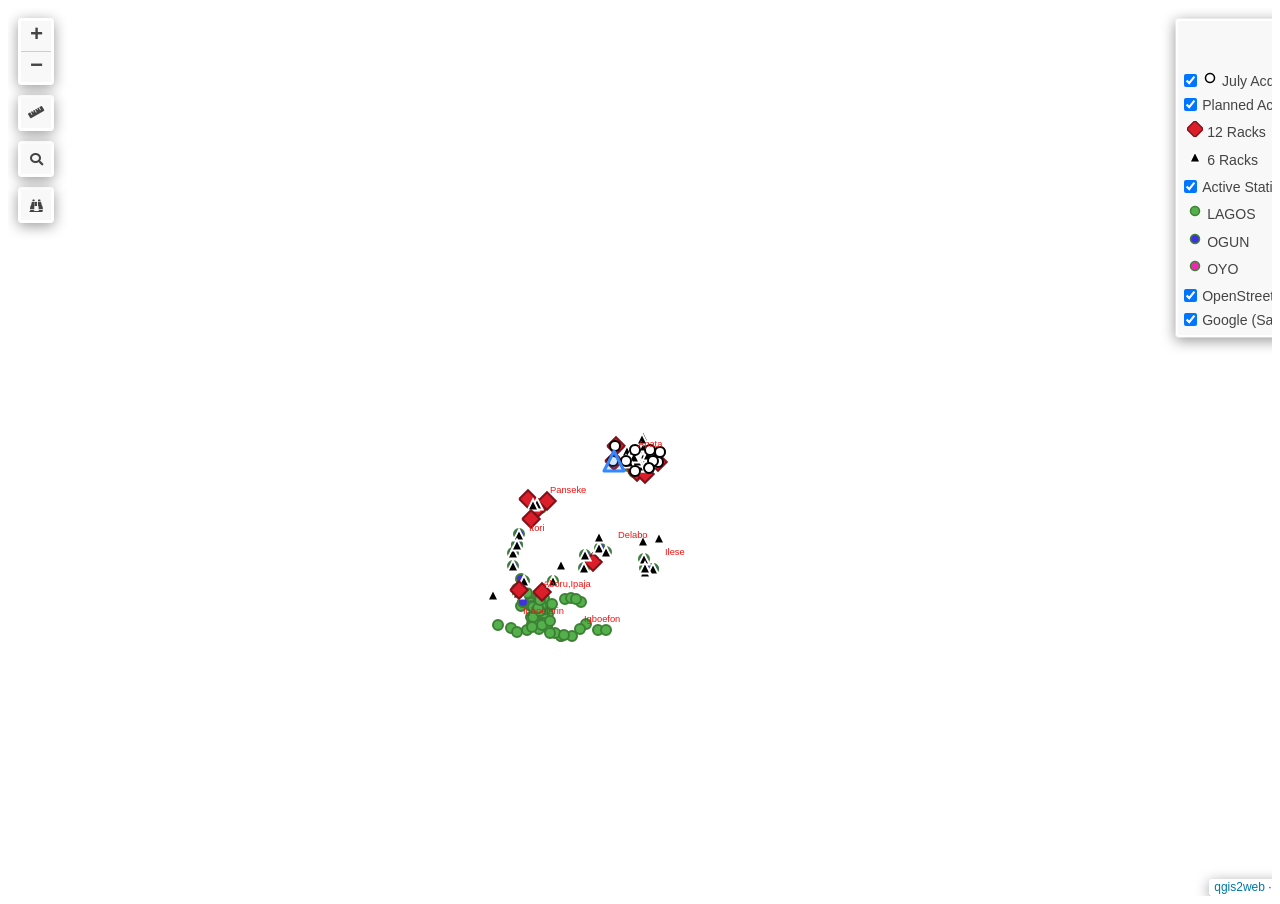
==== index.html @ 308e57a8 "First Update" ====
<!doctype html>
<html lang="en">
    <head>
        <meta charset="utf-8">
        <meta http-equiv="X-UA-Compatible" content="IE=edge">
        <meta name="viewport" content="initial-scale=1,user-scalable=no,maximum-scale=1,width=device-width">
        <meta name="mobile-web-app-capable" content="yes">
        <meta name="apple-mobile-web-app-capable" content="yes">
        <link rel="stylesheet" href="css/leaflet.css">
        <link rel="stylesheet" href="css/L.Control.Layers.Tree.css">
        <link rel="stylesheet" href="css/qgis2web.css">
        <link rel="stylesheet" href="css/fontawesome-all.min.css">
        <link rel="stylesheet" href="css/leaflet-search.css">
        <link rel="stylesheet" href="css/leaflet.photon.css">
        <link rel="stylesheet" href="css/leaflet-measure.css">
        <style>
        #map {
            width: 1338px;
            height: 888px;
        }
        </style>
        <title></title>
    </head>
    <body>
        <div id="map">
        </div>
        <script src="js/qgis2web_expressions.js"></script>
        <script src="js/leaflet.js"></script>
        <script src="js/L.Control.Layers.Tree.min.js"></script>
        <script src="js/leaflet-svg-shape-markers.min.js"></script>
        <script src="js/leaflet.rotatedMarker.js"></script>
        <script src="js/leaflet.pattern.js"></script>
        <script src="js/leaflet-hash.js"></script>
        <script src="js/Autolinker.min.js"></script>
        <script src="js/rbush.min.js"></script>
        <script src="js/labelgun.min.js"></script>
        <script src="js/labels.js"></script>
        <script src="js/leaflet.photon.js"></script>
        <script src="js/leaflet-measure.js"></script>
        <script src="js/leaflet-search.js"></script>
        <script src="data/ActiveStations_2.js"></script>
        <script src="data/PlannedAcquisition_3.js"></script>
        <script src="data/JulyAcquiredSites_4.js"></script>
        <script>
        var highlightLayer;
        function highlightFeature(e) {
            highlightLayer = e.target;

            if (e.target.feature.geometry.type === 'LineString' || e.target.feature.geometry.type === 'MultiLineString') {
              highlightLayer.setStyle({
                color: 'rgba(255, 255, 255, 1.00)',
              });
            } else {
              highlightLayer.setStyle({
                fillColor: 'rgba(255, 255, 255, 1.00)',
                fillOpacity: 1
              });
            }
            highlightLayer.openPopup();
        }
        var map = L.map('map', {
            zoomControl:false, maxZoom:28, minZoom:1
        }).fitBounds([[6.152375522657184,2.1907611316478377],[8.718886915910588,6.060805399578477]]);
        var hash = new L.Hash(map);
        map.attributionControl.setPrefix('<a href="https://github.com/qgis2web/qgis2web" target="_blank">qgis2web</a> &middot; <a href="https://leafletjs.com" title="A JS library for interactive maps">Leaflet</a> &middot; <a href="https://qgis.org">QGIS</a>');
        var autolinker = new Autolinker({truncate: {length: 30, location: 'smart'}});
        // remove popup's row if "visible-with-data"
        function removeEmptyRowsFromPopupContent(content, feature) {
         var tempDiv = document.createElement('div');
         tempDiv.innerHTML = content;
         var rows = tempDiv.querySelectorAll('tr');
         for (var i = 0; i < rows.length; i++) {
             var td = rows[i].querySelector('td.visible-with-data');
             var key = td ? td.id : '';
             if (td && td.classList.contains('visible-with-data') && feature.properties[key] == null) {
                 rows[i].parentNode.removeChild(rows[i]);
             }
         }
         return tempDiv.innerHTML;
        }
        // modify popup if contains media
        function addClassToPopupIfMedia(content, popup) {
            var tempDiv = document.createElement('div');
            tempDiv.innerHTML = content;
            var imgTd = tempDiv.querySelector('td img');
            if (imgTd) {
                var src = imgTd.getAttribute('src');
                if (/\.(jpg|jpeg|png|gif|bmp|webp|avif)$/i.test(src)) {
                    popup._contentNode.classList.add('media');
                    var img = popup._contentNode.querySelector('td img');
                    if (img) {
                        // If already loaded (cache), update immediately
                        if (img.complete && img.naturalHeight > 0) {
                            popup.update();
                        } else {
                            img.addEventListener('load', function() {
                                popup.update();
                            });
                            img.addEventListener('error', function() {
                                popup.update();
                            });
                        }
                    }
                } else if (/\.(mp3|wav|ogg|aac)$/i.test(src)) {
                    var audio = document.createElement('audio');
                    audio.controls = true;
                    audio.src = src;
                    imgTd.parentNode.replaceChild(audio, imgTd);
                    popup._contentNode.classList.add('media');
                    setTimeout(function() {
                        popup.setContent(tempDiv.innerHTML);
                        popup.update();
                    }, 10);
                } else if (/\.(mp4|webm|ogg|mov)$/i.test(src)) {
                    var video = document.createElement('video');
                    video.controls = true;
                    video.src = src;
                    video.style.width = "400px";
                    video.style.height = "300px";
                    video.style.maxHeight = "60vh";
                    video.style.maxWidth = "60vw";
                    imgTd.parentNode.replaceChild(video, imgTd);
                    popup._contentNode.classList.add('media');
                    // Aggiorna il popup quando il video carica i metadati
                    video.addEventListener('loadedmetadata', function() {
                        popup.update();
                    });
                    setTimeout(function() {
                        popup.setContent(tempDiv.innerHTML);
                        popup.update();
                    }, 10);
                } else {
                    popup._contentNode.classList.remove('media');
                }
            } else {
                popup._contentNode.classList.remove('media');
            }
        }
        var zoomControl = L.control.zoom({
            position: 'topleft'
        }).addTo(map);
        var measureControl = new L.Control.Measure({
            position: 'topleft',
            primaryLengthUnit: 'meters',
            secondaryLengthUnit: 'kilometers',
            primaryAreaUnit: 'sqmeters',
            secondaryAreaUnit: 'hectares'
        });
        measureControl.addTo(map);
        document.getElementsByClassName('leaflet-control-measure-toggle')[0].innerHTML = '';
        document.getElementsByClassName('leaflet-control-measure-toggle')[0].className += ' fas fa-ruler';
        var bounds_group = new L.featureGroup([]);
        function setBounds() {
        }
        map.createPane('pane_GoogleSatellite_0');
        map.getPane('pane_GoogleSatellite_0').style.zIndex = 400;
        var layer_GoogleSatellite_0 = L.tileLayer('https://mt0.google.com/vt/lyrs=y&hl=en&x={x}&y={y}&z={z}', {
            pane: 'pane_GoogleSatellite_0',
            opacity: 1.0,
            attribution: '',
            minZoom: 1,
            maxZoom: 28,
            minNativeZoom: 0,
            maxNativeZoom: 18
        });
        layer_GoogleSatellite_0;
        map.addLayer(layer_GoogleSatellite_0);
        map.createPane('pane_OpenStreetMap_1');
        map.getPane('pane_OpenStreetMap_1').style.zIndex = 401;
        var layer_OpenStreetMap_1 = L.tileLayer('https://tile.openstreetmap.org/{z}/{x}/{y}.png', {
            pane: 'pane_OpenStreetMap_1',
            opacity: 1.0,
            attribution: '',
            minZoom: 1,
            maxZoom: 28,
            minNativeZoom: 0,
            maxNativeZoom: 19
        });
        layer_OpenStreetMap_1;
        map.addLayer(layer_OpenStreetMap_1);
        function pop_ActiveStations_2(feature, layer) {
            layer.on({
                mouseout: function(e) {
                    for (var i in e.target._eventParents) {
                        if (typeof e.target._eventParents[i].resetStyle === 'function') {
                            e.target._eventParents[i].resetStyle(e.target);
                        }
                    }
                    if (typeof layer.closePopup == 'function') {
                        layer.closePopup();
                    } else {
                        layer.eachLayer(function(feature){
                            feature.closePopup()
                        });
                    }
                },
                mouseover: highlightFeature,
            });
            var popupContent = '<table>\
                    <tr>\
                        <td colspan="2">' + (feature.properties['fid'] !== null ? autolinker.link(String(feature.properties['fid']).replace(/'/g, '\'').toLocaleString()) : '') + '</td>\
                    </tr>\
                    <tr>\
                        <th scope="row">State</th>\
                        <td class="visible-with-data" id="State">' + (feature.properties['State'] !== null ? autolinker.link(String(feature.properties['State']).replace(/'/g, '\'').toLocaleString()) : '') + '</td>\
                    </tr>\
                    <tr>\
                        <td colspan="2"><strong>Location</strong><br />' + (feature.properties['Location'] !== null ? autolinker.link(String(feature.properties['Location']).replace(/'/g, '\'').toLocaleString()) : '') + '</td>\
                    </tr>\
                    <tr>\
                        <th scope="row">Address</th>\
                        <td>' + (feature.properties['Address'] !== null ? autolinker.link(String(feature.properties['Address']).replace(/'/g, '\'').toLocaleString()) : '') + '</td>\
                    </tr>\
                    <tr>\
                        <td colspan="2">' + (feature.properties['Latitude'] !== null ? autolinker.link(String(feature.properties['Latitude']).replace(/'/g, '\'').toLocaleString()) : '') + '</td>\
                    </tr>\
                    <tr>\
                        <td colspan="2">' + (feature.properties['Longitude'] !== null ? autolinker.link(String(feature.properties['Longitude']).replace(/'/g, '\'').toLocaleString()) : '') + '</td>\
                    </tr>\
                    <tr>\
                        <th scope="row">Status</th>\
                        <td>' + (feature.properties['Status'] !== null ? autolinker.link(String(feature.properties['Status']).replace(/'/g, '\'').toLocaleString()) : '') + '</td>\
                    </tr>\
                    <tr>\
                        <th scope="row">Region</th>\
                        <td>' + (feature.properties['Region'] !== null ? autolinker.link(String(feature.properties['Region']).replace(/'/g, '\'').toLocaleString()) : '') + '</td>\
                    </tr>\
                    <tr>\
                        <td colspan="2">' + (feature.properties['Country'] !== null ? autolinker.link(String(feature.properties['Country']).replace(/'/g, '\'').toLocaleString()) : '') + '</td>\
                    </tr>\
                    <tr>\
                        <th scope="row">IRS</th>\
                        <td>' + (feature.properties['IRS'] !== null ? autolinker.link(String(feature.properties['IRS']).replace(/'/g, '\'').toLocaleString()) : '') + '</td>\
                    </tr>\
                </table>';
            var content = removeEmptyRowsFromPopupContent(popupContent, feature);
			layer.on('popupopen', function(e) {
				addClassToPopupIfMedia(content, e.popup);
			});
			layer.bindPopup(content, { maxHeight: 400 });
        }

        function style_ActiveStations_2_0(feature) {
            switch(String(feature.properties['State'])) {
                case 'LAGOS':
                    return {
                pane: 'pane_ActiveStations_2',
                radius: 4.8,
                opacity: 1,
                color: 'rgba(61,128,53,1.0)',
                dashArray: '',
                lineCap: 'butt',
                lineJoin: 'miter',
                weight: 2.0,
                fill: true,
                fillOpacity: 1,
                fillColor: 'rgba(84,176,74,1.0)',
                interactive: true,
            }
                    break;
                case 'OGUN':
                    return {
                pane: 'pane_ActiveStations_2',
                radius: 4.8,
                opacity: 1,
                color: 'rgba(61,128,53,1.0)',
                dashArray: '',
                lineCap: 'butt',
                lineJoin: 'miter',
                weight: 2.0,
                fill: true,
                fillOpacity: 1,
                fillColor: 'rgba(64,49,222,1.0)',
                interactive: true,
            }
                    break;
                case 'OYO':
                    return {
                pane: 'pane_ActiveStations_2',
                radius: 4.8,
                opacity: 1,
                color: 'rgba(61,128,53,1.0)',
                dashArray: '',
                lineCap: 'butt',
                lineJoin: 'miter',
                weight: 2.0,
                fill: true,
                fillOpacity: 1,
                fillColor: 'rgba(236,42,177,1.0)',
                interactive: true,
            }
                    break;
            }
        }
        map.createPane('pane_ActiveStations_2');
        map.getPane('pane_ActiveStations_2').style.zIndex = 402;
        map.getPane('pane_ActiveStations_2').style['mix-blend-mode'] = 'normal';
        var layer_ActiveStations_2 = new L.geoJson(json_ActiveStations_2, {
            attribution: '',
            interactive: true,
            dataVar: 'json_ActiveStations_2',
            layerName: 'layer_ActiveStations_2',
            pane: 'pane_ActiveStations_2',
            onEachFeature: pop_ActiveStations_2,
            pointToLayer: function (feature, latlng) {
                var context = {
                    feature: feature,
                    variables: {}
                };
                return L.circleMarker(latlng, style_ActiveStations_2_0(feature));
            },
        });
        bounds_group.addLayer(layer_ActiveStations_2);
        map.addLayer(layer_ActiveStations_2);
        function pop_PlannedAcquisition_3(feature, layer) {
            layer.on({
                mouseout: function(e) {
                    for (var i in e.target._eventParents) {
                        if (typeof e.target._eventParents[i].resetStyle === 'function') {
                            e.target._eventParents[i].resetStyle(e.target);
                        }
                    }
                    if (typeof layer.closePopup == 'function') {
                        layer.closePopup();
                    } else {
                        layer.eachLayer(function(feature){
                            feature.closePopup()
                        });
                    }
                },
                mouseover: highlightFeature,
            });
            var popupContent = '<table>\
                    <tr>\
                        <td colspan="2">' + (feature.properties['id'] !== null ? autolinker.link(String(feature.properties['id']).replace(/'/g, '\'').toLocaleString()) : '') + '</td>\
                    </tr>\
                    <tr>\
                        <th scope="row">SS Size</th>\
                        <td>' + (feature.properties['SS Size'] !== null ? autolinker.link(String(feature.properties['SS Size']).replace(/'/g, '\'').toLocaleString()) : '') + '</td>\
                    </tr>\
                    <tr>\
                        <td colspan="2">' + (feature.properties['Lat'] !== null ? autolinker.link(String(feature.properties['Lat']).replace(/'/g, '\'').toLocaleString()) : '') + '</td>\
                    </tr>\
                    <tr>\
                        <td colspan="2">' + (feature.properties['Long'] !== null ? autolinker.link(String(feature.properties['Long']).replace(/'/g, '\'').toLocaleString()) : '') + '</td>\
                    </tr>\
                </table>';
            var content = removeEmptyRowsFromPopupContent(popupContent, feature);
			layer.on('popupopen', function(e) {
				addClassToPopupIfMedia(content, e.popup);
			});
			layer.bindPopup(content, { maxHeight: 400 });
        }

        function style_PlannedAcquisition_3_0(feature) {
            switch(String(feature.properties['SS Size'])) {
                case '12 Racks':
                    return {
                pane: 'pane_PlannedAcquisition_3',
                shape: 'diamond',
                radius: 8.8,
                opacity: 1,
                color: 'rgba(128,17,25,1.0)',
                dashArray: '',
                lineCap: 'butt',
                lineJoin: 'miter',
                weight: 2.0,
                fill: true,
                fillOpacity: 1,
                fillColor: 'rgba(219,30,42,1.0)',
                interactive: true,
            }
                    break;
                case '6 Racks':
                    return {
                pane: 'pane_PlannedAcquisition_3',
                shape: 'triangle',
                radius: 5.6,
                opacity: 1,
                color: 'rgba(255,255,255,1.0)',
                dashArray: '',
                lineCap: 'butt',
                lineJoin: 'miter',
                weight: 2.0,
                fill: true,
                fillOpacity: 1,
                fillColor: 'rgba(0,0,0,1.0)',
                interactive: true,
            }
                    break;
            }
        }
        map.createPane('pane_PlannedAcquisition_3');
        map.getPane('pane_PlannedAcquisition_3').style.zIndex = 403;
        map.getPane('pane_PlannedAcquisition_3').style['mix-blend-mode'] = 'normal';
        var layer_PlannedAcquisition_3 = new L.geoJson(json_PlannedAcquisition_3, {
            attribution: '',
            interactive: true,
            dataVar: 'json_PlannedAcquisition_3',
            layerName: 'layer_PlannedAcquisition_3',
            pane: 'pane_PlannedAcquisition_3',
            onEachFeature: pop_PlannedAcquisition_3,
            pointToLayer: function (feature, latlng) {
                var context = {
                    feature: feature,
                    variables: {}
                };
                return L.shapeMarker(latlng, style_PlannedAcquisition_3_0(feature));
            },
        });
        bounds_group.addLayer(layer_PlannedAcquisition_3);
        map.addLayer(layer_PlannedAcquisition_3);
        function pop_JulyAcquiredSites_4(feature, layer) {
            layer.on({
                mouseout: function(e) {
                    for (var i in e.target._eventParents) {
                        if (typeof e.target._eventParents[i].resetStyle === 'function') {
                            e.target._eventParents[i].resetStyle(e.target);
                        }
                    }
                    if (typeof layer.closePopup == 'function') {
                        layer.closePopup();
                    } else {
                        layer.eachLayer(function(feature){
                            feature.closePopup()
                        });
                    }
                },
                mouseover: highlightFeature,
            });
            var popupContent = '<table>\
                    <tr>\
                        <td colspan="2">' + (feature.properties['Station ID'] !== null ? autolinker.link(String(feature.properties['Station ID']).replace(/'/g, '\'').toLocaleString()) : '') + '</td>\
                    </tr>\
                    <tr>\
                        <td colspan="2"><strong>Station Name</strong><br />' + (feature.properties['Station Name'] !== null ? autolinker.link(String(feature.properties['Station Name']).replace(/'/g, '\'').toLocaleString()) : '') + '</td>\
                    </tr>\
                    <tr>\
                        <th scope="row">Location</th>\
                        <td>' + (feature.properties['Location'] !== null ? autolinker.link(String(feature.properties['Location']).replace(/'/g, '\'').toLocaleString()) : '') + '</td>\
                    </tr>\
                    <tr>\
                        <th scope="row">Adress</th>\
                        <td>' + (feature.properties['Adress'] !== null ? autolinker.link(String(feature.properties['Adress']).replace(/'/g, '\'').toLocaleString()) : '') + '</td>\
                    </tr>\
                    <tr>\
                        <th scope="row">Status</th>\
                        <td>' + (feature.properties['Status'] !== null ? autolinker.link(String(feature.properties['Status']).replace(/'/g, '\'').toLocaleString()) : '') + '</td>\
                    </tr>\
                    <tr>\
                        <td colspan="2">' + (feature.properties['Latitude'] !== null ? autolinker.link(String(feature.properties['Latitude']).replace(/'/g, '\'').toLocaleString()) : '') + '</td>\
                    </tr>\
                    <tr>\
                        <td colspan="2">' + (feature.properties['Longitude'] !== null ? autolinker.link(String(feature.properties['Longitude']).replace(/'/g, '\'').toLocaleString()) : '') + '</td>\
                    </tr>\
                    <tr>\
                        <th scope="row">IR Space</th>\
                        <td>' + (feature.properties['IR Space'] !== null ? autolinker.link(String(feature.properties['IR Space']).replace(/'/g, '\'').toLocaleString()) : '') + '</td>\
                    </tr>\
                </table>';
            var content = removeEmptyRowsFromPopupContent(popupContent, feature);
			layer.on('popupopen', function(e) {
				addClassToPopupIfMedia(content, e.popup);
			});
			layer.bindPopup(content, { maxHeight: 400 });
        }

        function style_JulyAcquiredSites_4_0() {
            return {
                pane: 'pane_JulyAcquiredSites_4',
                radius: 4.8,
                opacity: 1,
                color: 'rgba(0,0,0,1.0)',
                dashArray: '',
                lineCap: 'butt',
                lineJoin: 'miter',
                weight: 2.0,
                fill: true,
                fillOpacity: 1,
                fillColor: 'rgba(255,255,255,1.0)',
                interactive: true,
            }
        }
        map.createPane('pane_JulyAcquiredSites_4');
        map.getPane('pane_JulyAcquiredSites_4').style.zIndex = 404;
        map.getPane('pane_JulyAcquiredSites_4').style['mix-blend-mode'] = 'normal';
        var layer_JulyAcquiredSites_4 = new L.geoJson(json_JulyAcquiredSites_4, {
            attribution: '',
            interactive: true,
            dataVar: 'json_JulyAcquiredSites_4',
            layerName: 'layer_JulyAcquiredSites_4',
            pane: 'pane_JulyAcquiredSites_4',
            onEachFeature: pop_JulyAcquiredSites_4,
            pointToLayer: function (feature, latlng) {
                var context = {
                    feature: feature,
                    variables: {}
                };
                return L.circleMarker(latlng, style_JulyAcquiredSites_4_0(feature));
            },
        });
        bounds_group.addLayer(layer_JulyAcquiredSites_4);
        map.addLayer(layer_JulyAcquiredSites_4);
        const url = {"Nominatim OSM": "https://nominatim.openstreetmap.org/search?format=geojson&addressdetails=1&",
        "France BAN": "https://api-adresse.data.gouv.fr/search/?"}
        var photonControl = L.control.photon({
            url: url["Nominatim OSM"],
            feedbackLabel: '',
            position: 'topleft',
            includePosition: true,
            initial: true,
            // resultsHandler: myHandler,
        }).addTo(map);
        photonControl._container.childNodes[0].style.borderRadius="10px"
        // Create a variable to store the geoJSON data
        var x = null;
        // Create a variable to store the marker
        var marker = null;
        // Add an event listener to the Photon control to create a marker from the returned geoJSON data
        var z = null;
        photonControl.on('selected', function(e) {
            console.log(photonControl.search.resultsContainer);
            if (x != null) {
                map.removeLayer(obj3.marker);
                map.removeLayer(x);
            }
            obj2.gcd = e.choice;
            x = L.geoJSON(obj2.gcd).addTo(map);
            var label = typeof obj2.gcd.properties.label === 'undefined' ? obj2.gcd.properties.display_name : obj2.gcd.properties.label;
            obj3.marker = L.marker(x.getLayers()[0].getLatLng()).bindPopup(label).addTo(map);
            map.setView(x.getLayers()[0].getLatLng(), 17);
            z = typeof e.choice.properties.label === 'undefined'? e.choice.properties.display_name : e.choice.properties.label;
            console.log(e);
            e.target.input.value = z;
        });
        var search = document.getElementsByClassName("leaflet-photon leaflet-control")[0];
        search.classList.add("leaflet-control-search")
        search.style.display = "flex";
        search.style.backgroundColor="rgba(255,255,255,0.5)" 

        // Create the new button element
        var button = document.createElement("div");
        button.id = "gcd-button-control";
        button.className = "gcd-gl-btn fa fa-search search-button";

        // Insert the button at the beginning of the search control
        search.insertBefore(button, search.firstChild);
        last = search.lastChild;
        last.style.display = "none";
        button.addEventListener("click", function (e) {
            if (last.style.display === "none") {
                last.style.display = "block";
            } else {
                last.style.display = "none";
            }
        });
        var overlaysTree = [
            {label: '<img src="legend/JulyAcquiredSites_4.png" /> July Acquired Sites', layer: layer_JulyAcquiredSites_4},
            {label: 'Planned Acquisition<br /><table><tr><td style="text-align: center;"><img src="legend/PlannedAcquisition_3_12Racks0.png" /></td><td>12 Racks</td></tr><tr><td style="text-align: center;"><img src="legend/PlannedAcquisition_3_6Racks1.png" /></td><td>6 Racks</td></tr></table>', layer: layer_PlannedAcquisition_3},
            {label: 'Active Stations<br /><table><tr><td style="text-align: center;"><img src="legend/ActiveStations_2_LAGOS0.png" /></td><td>LAGOS</td></tr><tr><td style="text-align: center;"><img src="legend/ActiveStations_2_OGUN1.png" /></td><td>OGUN</td></tr><tr><td style="text-align: center;"><img src="legend/ActiveStations_2_OYO2.png" /></td><td>OYO</td></tr></table>', layer: layer_ActiveStations_2},
            {label: "OpenStreetMap", layer: layer_OpenStreetMap_1},
            {label: "Google (Satellite)", layer: layer_GoogleSatellite_0},]
        var lay = L.control.layers.tree(null, overlaysTree,{
            //namedToggle: true,
            //selectorBack: false,
            //closedSymbol: '&#8862; &#x1f5c0;',
            //openedSymbol: '&#8863; &#x1f5c1;',
            //collapseAll: 'Collapse all',
            //expandAll: 'Expand all',
            collapsed: false, 
        });
        lay.addTo(map);
		document.addEventListener("DOMContentLoaded", function() {
            // set new Layers List height which considers toggle icon
            function newLayersListHeight() {
                var layerScrollbarElement = document.querySelector('.leaflet-control-layers-scrollbar');
                if (layerScrollbarElement) {
                    var layersListElement = document.querySelector('.leaflet-control-layers-list');
                    var originalHeight = layersListElement.style.height 
                        || window.getComputedStyle(layersListElement).height;
                    var newHeight = parseFloat(originalHeight) - 50;
                    layersListElement.style.height = newHeight + 'px';
                }
            }
            var isLayersListExpanded = true;
            var controlLayersElement = document.querySelector('.leaflet-control-layers');
            var toggleLayerControl = document.querySelector('.leaflet-control-layers-toggle');
            // toggle Collapsed/Expanded and apply new Layers List height
            toggleLayerControl.addEventListener('click', function() {
                if (isLayersListExpanded) {
                    controlLayersElement.classList.remove('leaflet-control-layers-expanded');
                } else {
                    controlLayersElement.classList.add('leaflet-control-layers-expanded');
                }
                isLayersListExpanded = !isLayersListExpanded;
                newLayersListHeight()
            });	
			// apply new Layers List height if toggle layerstree
			if (controlLayersElement) {
				controlLayersElement.addEventListener('click', function(event) {
					var toggleLayerHeaderPointer = event.target.closest('.leaflet-layerstree-header-pointer span');
					if (toggleLayerHeaderPointer) {
						newLayersListHeight();
					}
				});
			}
            // Collapsed/Expanded at Start to apply new height
            setTimeout(function() {
                toggleLayerControl.click();
            }, 10);
            setTimeout(function() {
                toggleLayerControl.click();
            }, 10);
            // Collapsed touch/small screen
            var isSmallScreen = window.innerWidth < 650;
            if (isSmallScreen) {
                setTimeout(function() {
                    controlLayersElement.classList.remove('leaflet-control-layers-expanded');
                    isLayersListExpanded = !isLayersListExpanded;
                }, 500);
            }  
        });       
        setBounds();
        var i = 0;
        layer_ActiveStations_2.eachLayer(function(layer) {
            var context = {
                feature: layer.feature,
                variables: {}
            };
            layer.bindTooltip((layer.feature.properties['Location'] !== null?String('<div style="color: #f41212; font-size: 7pt; font-family: \'Open Sans\', sans-serif;">' + layer.feature.properties['Location']) + '</div>':''), {permanent: true, offset: [-0, -16], className: 'css_ActiveStations_2'});
            labels.push(layer);
            totalMarkers += 1;
              layer.added = true;
              addLabel(layer, i);
              i++;
        });
        var i = 0;
        layer_JulyAcquiredSites_4.eachLayer(function(layer) {
            var context = {
                feature: layer.feature,
                variables: {}
            };
            layer.bindTooltip((layer.feature.properties['Location'] !== null?String('<div style="color: #0d6ff1; font-size: 10pt; font-family: \'Open Sans\', sans-serif;">' + layer.feature.properties['Location']) + '</div>':''), {permanent: true, offset: [-0, -16], className: 'css_JulyAcquiredSites_4'});
            labels.push(layer);
            totalMarkers += 1;
              layer.added = true;
              addLabel(layer, i);
              i++;
        });
        map.addControl(new L.Control.Search({
            layer: layer_ActiveStations_2,
            initial: false,
            hideMarkerOnCollapse: true,
            propertyName: 'Location'}));
        if (typeof url === 'undefined') {
            document.getElementsByClassName('search-button')[0].className += ' fa fa-binoculars';
        } else {
            document.getElementsByClassName('search-button')[1].className += ' fa fa-binoculars';
        }
        resetLabels([layer_ActiveStations_2,layer_JulyAcquiredSites_4]);
        map.on("zoomend", function(){
            resetLabels([layer_ActiveStations_2,layer_JulyAcquiredSites_4]);
        });
        map.on("layeradd", function(){
            resetLabels([layer_ActiveStations_2,layer_JulyAcquiredSites_4]);
        });
        map.on("layerremove", function(){
            resetLabels([layer_ActiveStations_2,layer_JulyAcquiredSites_4]);
        });
        </script>
    </body>
</html>
---- css/L.Control.Layers.Tree.css ----
.leaflet-control-layers-toggle.leaflet-layerstree-named-toggle {
    margin: 2px 5px;
    width: auto;
    height: auto;
    background-image: none;
}

.leaflet-control-layers-list{
	font: 13px / 1.7 "Helvetica Neue", Arial, Helvetica, sans-serif;
}

.leaflet-layerstree-node {
}

.leaflet-layerstree-header input{
    margin-left: 0px;
}


.leaflet-layerstree-header {
}

.leaflet-layerstree-header-pointer {
    cursor: pointer;
}

.leaflet-layerstree-header label {
    display: inline-block;
    cursor: pointer;
}

.leaflet-layerstree-header-label {
}

.leaflet-layerstree-header-name {
	padding-left: 2px;
}

.leaflet-layerstree-header-space {
}

.leaflet-layerstree-children {
    padding-left: 20px;
}

.leaflet-layerstree-children-nopad {
    padding-left: 0px;
}

.leaflet-layerstree-closed {
}

.leaflet-layerstree-opened {
}

.leaflet-layerstree-hide {
    display: none;
}

.leaflet-layerstree-nevershow {
    display: none;
}

.leaflet-layerstree-expand-collapse {
    cursor: pointer;
}
---- css/qgis2web.css ----
#map {
            background-color: #ffffff
        }
        html, body, #map {
			overflow: hidden;
        }
        .col9{
			height: 100%!important;
		}
		.col3{
			height: 100%;
			overflow: auto;
		}
        .info {
            padding: 6px 8px;
            font: 14px/16px Arial, Helvetica, sans-serif;
            background-color:#f8f8f8 !important;
            color: #444444 !important;
            box-shadow: 0 0 15px rgba(0,0,0,0.2);
            border-radius: 5px;
        }
        .info h2 {
            margin: 0 0 5px;
        }
        .leaflet-container {
            background: #fff;
            padding-right: 10px;
        }
        .leaflet-popup-scrolled {
            border-bottom: unset!important;
            border-top: unset!important;
        }
        .leaflet-popup-content{
            max-height: 70vh;
            max-width: 70vw;
        }
        .leaflet-popup-content.media{
            width: auto!important;
            height: auto!important;
            overflow: auto;
        }
        .leaflet-popup-content th {
            text-align: left;
            vertical-align: top;
            min-width: 75px;
        }
        .leaflet-popup-content td {
            min-width: 75px;
        }
        .leaflet-popup-content td img {
            max-height: 60vh;
            max-width: 60vw;
        }

        .leaflet-tooltip {
            background: none;
            box-shadow: none;
            border: none;
        }
        .leaflet-tooltip-left:before, .leaflet-tooltip-right:before {
            border: 0px;
        }
        .fa, .leaflet-container, a {
            color: #444444 !important;
        }
        .leaflet-control-zoom-in, .leaflet-control-zoom-out,
        .leaflet-control-locate a,
        .leaflet-touch .leaflet-control-geocoder-icon,
        .leaflet-control-search .search-button,
         .leaflet-control-measure {
            background-color: #f8f8f8 !important;
            border-radius: 0px !important;
            color: #444444 !important;
        }
        .abstract {
            font: bold 18px 'Lucida Console', Monaco, monospace;
            text-indent: 1px;
            background-color: #f8f8f8 !important;
            width: 30px !important;
            color: #444444 !important;
            height: 30px !important;
            text-align: center !important;
            line-height: 30px !important;
        }
        .abstractUncollapsed {
            padding: 6px 8px;
            font: 12px/1.5 "Helvetica Neue", Arial, Helvetica, sans-serif;
            background-color:#f8f8f8 !important;
            color: #444444 !important;
            box-shadow: 0 0 15px rgba(0,0,0,0.2);
            border-radius: 5px;
            max-width: 40%;
        }
        .leaflet-control {
            box-shadow: 0 3px 14px rgba(0, 0, 0, 0.4)!important;
            border-radius: 4px;
        }
        .leaflet-touch .leaflet-control-layers,
        .leaflet-touch .leaflet-bar,
        .leaflet-control-search,
        .leaflet-control-measure {
            border: 3px solid rgba(255,255,255,.4) !important;
        }
        .leaflet-control-attribution a {
            color: #0078A8 !important;
        }
        .leaflet-control-scale-line {
            border: 2px solid #f8f8f8 !important;
            border-top: none !important;
            color: black !important;
        }
        .leaflet-control-search .search-button {
            width: 30px !important;
            height: 30px !important;
            font-size: 13px !important;
            text-align: center !important;
            cursor: pointer;
        }
        .search-button.fa.fa-binoculars{
            display: flex;
            justify-content: center;
            align-items: center;
        }
        .leaflet-control-measure .leaflet-control {
            width: 30px !important;
            height: 30px !important;
        }
        .leaflet-container .leaflet-control-search{
            background: none !important;
        }
        .leaflet-control-search .search-input {
            margin: 0px 0px 0px 0px !important;
            height: 30px !important;
        }
        .leaflet-control-measure {
            background: none!important;
            border-radius: 4px !important;
        }
        .leaflet-control-measure .leaflet-control-measure-interaction {
            background-color: #f8f8f8 !important;
        }
        .leaflet-touch .leaflet-control-measure
        .leaflet-control-measure-toggle,
        .leaflet-touch .leaflet-control-measure
        .leaflet-control-measure-toggle:hover {
            width: 30px !important;
            height: 30px !important;
            border-radius: 0px !important;
            background-color: #f8f8f8 !important;
            color: #444444 !important;
            font-size: 13px;
            line-height: 30px;
            text-align: center;
            text-indent: 0%;
        }
        .leaflet-control-layers {
			padding: 2px;
			display: flex;
			flex-direction: column;
			align-items: flex-end;
            background-color: #f8f8f8 !important;
            color: #444444 !important;

		}
        .leaflet-control-layers-expanded {
			padding-left: 6px;
		}	
        .leaflet-control-layers-expanded .leaflet-control-layers-toggle {
            display: block;
            background-image: none;
			text-decoration: none;
            margin-bottom: 3px;
        }
        .leaflet-control-layers-expanded .leaflet-control-layers-toggle::after {
            content: '»';
            font-size: x-large;
            color: #444444 !important;
            display: flex;
            align-items: center;
            justify-content: center;
            width: 100%;
            height: 100%;
            text-align: center;
        }
        .leaflet-overlay-pane {
            z-index: 550;
        }
        .leaflet-popup-pane {
            z-index: 700;
        }
        #gcd-button-control {
            display: flex;
            justify-content: center;
            align-items: center;
        }
        .leaflet-marker-icon{
            white-space: nowrap;
        }
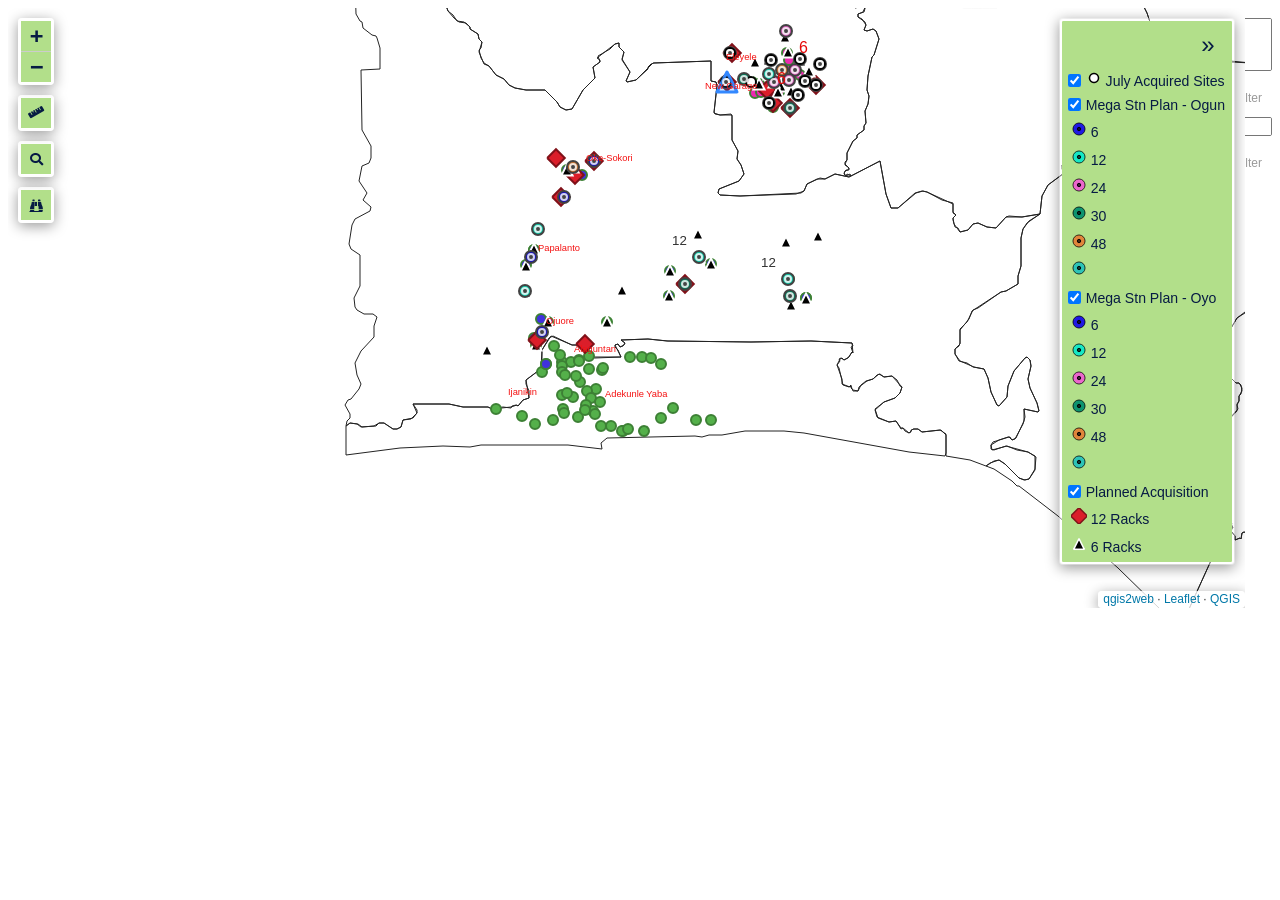
==== commit 8b45d4a9: "Add files via upload Updated to show Mega stations plan" ====
--- a/index.html
+++ b/index.html
@@ -11,12 +11,14 @@
         <link rel="stylesheet" href="css/qgis2web.css">
         <link rel="stylesheet" href="css/fontawesome-all.min.css">
         <link rel="stylesheet" href="css/leaflet-search.css">
+        <link rel="stylesheet" href="css/filter.css">
+<link rel="stylesheet" href="css/nouislider.min.css">
         <link rel="stylesheet" href="css/leaflet.photon.css">
         <link rel="stylesheet" href="css/leaflet-measure.css">
         <style>
         #map {
-            width: 1338px;
-            height: 888px;
+            width: 1227px;
+            height: 600px;
         }
         </style>
         <title></title>
@@ -27,6 +29,7 @@
         <script src="js/qgis2web_expressions.js"></script>
         <script src="js/leaflet.js"></script>
         <script src="js/L.Control.Layers.Tree.min.js"></script>
+        <script src="js/multi-style-layer.js"></script>
         <script src="js/leaflet-svg-shape-markers.min.js"></script>
         <script src="js/leaflet.rotatedMarker.js"></script>
         <script src="js/leaflet.pattern.js"></script>
@@ -38,9 +41,15 @@
         <script src="js/leaflet.photon.js"></script>
         <script src="js/leaflet-measure.js"></script>
         <script src="js/leaflet-search.js"></script>
-        <script src="data/ActiveStations_2.js"></script>
-        <script src="data/PlannedAcquisition_3.js"></script>
-        <script src="data/JulyAcquiredSites_4.js"></script>
+        <script src="js/tailDT.js"></script>
+<script src="js/nouislider.min.js"></script>
+<script src="js/wNumb.js"></script>
+        <script src="data/nigeriastates_2.js"></script>
+        <script src="data/ActiveStations_3.js"></script>
+        <script src="data/PlannedAcquisition_4.js"></script>
+        <script src="data/MegaStnPlanOyo_5.js"></script>
+        <script src="data/MegaStnPlanOgun_6.js"></script>
+        <script src="data/JulyAcquiredSites_7.js"></script>
         <script>
         var highlightLayer;
         function highlightFeature(e) {
@@ -60,7 +69,7 @@
         }
         var map = L.map('map', {
             zoomControl:false, maxZoom:28, minZoom:1
-        }).fitBounds([[6.152375522657184,2.1907611316478377],[8.718886915910588,6.060805399578477]]);
+        }).fitBounds([[6.267787409754526,2.435110834088646],[7.281132496708089,4.510943161042016]]);
         var hash = new L.Hash(map);
         map.attributionControl.setPrefix('<a href="https://github.com/qgis2web/qgis2web" target="_blank">qgis2web</a> &middot; <a href="https://leafletjs.com" title="A JS library for interactive maps">Leaflet</a> &middot; <a href="https://qgis.org">QGIS</a>');
         var autolinker = new Autolinker({truncate: {length: 30, location: 'smart'}});
@@ -178,7 +187,7 @@
         });
         layer_OpenStreetMap_1;
         map.addLayer(layer_OpenStreetMap_1);
-        function pop_ActiveStations_2(feature, layer) {
+        function pop_nigeriastates_2(feature, layer) {
             layer.on({
                 mouseout: function(e) {
                     for (var i in e.target._eventParents) {
@@ -198,8 +207,62 @@
             });
             var popupContent = '<table>\
                     <tr>\
-                        <td colspan="2">' + (feature.properties['fid'] !== null ? autolinker.link(String(feature.properties['fid']).replace(/'/g, '\'').toLocaleString()) : '') + '</td>\
+                        <td colspan="2">' + (feature.properties['adm1_name'] !== null ? autolinker.link(String(feature.properties['adm1_name']).replace(/'/g, '\'').toLocaleString()) : '') + '</td>\
                     </tr>\
+                </table>';
+            var content = removeEmptyRowsFromPopupContent(popupContent, feature);
+			layer.on('popupopen', function(e) {
+				addClassToPopupIfMedia(content, e.popup);
+			});
+			layer.bindPopup(content, { maxHeight: 400 });
+        }
+
+        function style_nigeriastates_2_0() {
+            return {
+                pane: 'pane_nigeriastates_2',
+                opacity: 1,
+                color: 'rgba(35,35,35,1.0)',
+                dashArray: '',
+                lineCap: 'butt',
+                lineJoin: 'miter',
+                weight: 1.0, 
+                fillOpacity: 0,
+                interactive: true,
+            }
+        }
+        map.createPane('pane_nigeriastates_2');
+        map.getPane('pane_nigeriastates_2').style.zIndex = 402;
+        map.getPane('pane_nigeriastates_2').style['mix-blend-mode'] = 'normal';
+        var layer_nigeriastates_2 = new L.geoJson(json_nigeriastates_2, {
+            attribution: '',
+            interactive: true,
+            dataVar: 'json_nigeriastates_2',
+            layerName: 'layer_nigeriastates_2',
+            pane: 'pane_nigeriastates_2',
+            onEachFeature: pop_nigeriastates_2,
+            style: style_nigeriastates_2_0,
+        });
+        bounds_group.addLayer(layer_nigeriastates_2);
+        map.addLayer(layer_nigeriastates_2);
+        function pop_ActiveStations_3(feature, layer) {
+            layer.on({
+                mouseout: function(e) {
+                    for (var i in e.target._eventParents) {
+                        if (typeof e.target._eventParents[i].resetStyle === 'function') {
+                            e.target._eventParents[i].resetStyle(e.target);
+                        }
+                    }
+                    if (typeof layer.closePopup == 'function') {
+                        layer.closePopup();
+                    } else {
+                        layer.eachLayer(function(feature){
+                            feature.closePopup()
+                        });
+                    }
+                },
+                mouseover: highlightFeature,
+            });
+            var popupContent = '<table>\
                     <tr>\
                         <th scope="row">State</th>\
                         <td class="visible-with-data" id="State">' + (feature.properties['State'] !== null ? autolinker.link(String(feature.properties['State']).replace(/'/g, '\'').toLocaleString()) : '') + '</td>\
@@ -212,21 +275,12 @@
                         <td>' + (feature.properties['Address'] !== null ? autolinker.link(String(feature.properties['Address']).replace(/'/g, '\'').toLocaleString()) : '') + '</td>\
                     </tr>\
                     <tr>\
-                        <td colspan="2">' + (feature.properties['Latitude'] !== null ? autolinker.link(String(feature.properties['Latitude']).replace(/'/g, '\'').toLocaleString()) : '') + '</td>\
-                    </tr>\
-                    <tr>\
-                        <td colspan="2">' + (feature.properties['Longitude'] !== null ? autolinker.link(String(feature.properties['Longitude']).replace(/'/g, '\'').toLocaleString()) : '') + '</td>\
-                    </tr>\
-                    <tr>\
                         <th scope="row">Status</th>\
                         <td>' + (feature.properties['Status'] !== null ? autolinker.link(String(feature.properties['Status']).replace(/'/g, '\'').toLocaleString()) : '') + '</td>\
                     </tr>\
                     <tr>\
                         <th scope="row">Region</th>\
                         <td>' + (feature.properties['Region'] !== null ? autolinker.link(String(feature.properties['Region']).replace(/'/g, '\'').toLocaleString()) : '') + '</td>\
-                    </tr>\
-                    <tr>\
-                        <td colspan="2">' + (feature.properties['Country'] !== null ? autolinker.link(String(feature.properties['Country']).replace(/'/g, '\'').toLocaleString()) : '') + '</td>\
                     </tr>\
                     <tr>\
                         <th scope="row">IRS</th>\
@@ -240,11 +294,11 @@
 			layer.bindPopup(content, { maxHeight: 400 });
         }
 
-        function style_ActiveStations_2_0(feature) {
+        function style_ActiveStations_3_0(feature) {
             switch(String(feature.properties['State'])) {
                 case 'LAGOS':
                     return {
-                pane: 'pane_ActiveStations_2',
+                pane: 'pane_ActiveStations_3',
                 radius: 4.8,
                 opacity: 1,
                 color: 'rgba(61,128,53,1.0)',
@@ -260,7 +314,7 @@
                     break;
                 case 'OGUN':
                     return {
-                pane: 'pane_ActiveStations_2',
+                pane: 'pane_ActiveStations_3',
                 radius: 4.8,
                 opacity: 1,
                 color: 'rgba(61,128,53,1.0)',
@@ -276,7 +330,7 @@
                     break;
                 case 'OYO':
                     return {
-                pane: 'pane_ActiveStations_2',
+                pane: 'pane_ActiveStations_3',
                 radius: 4.8,
                 opacity: 1,
                 color: 'rgba(61,128,53,1.0)',
@@ -292,27 +346,27 @@
                     break;
             }
         }
-        map.createPane('pane_ActiveStations_2');
-        map.getPane('pane_ActiveStations_2').style.zIndex = 402;
-        map.getPane('pane_ActiveStations_2').style['mix-blend-mode'] = 'normal';
-        var layer_ActiveStations_2 = new L.geoJson(json_ActiveStations_2, {
+        map.createPane('pane_ActiveStations_3');
+        map.getPane('pane_ActiveStations_3').style.zIndex = 403;
+        map.getPane('pane_ActiveStations_3').style['mix-blend-mode'] = 'normal';
+        var layer_ActiveStations_3 = new L.geoJson(json_ActiveStations_3, {
             attribution: '',
             interactive: true,
-            dataVar: 'json_ActiveStations_2',
-            layerName: 'layer_ActiveStations_2',
-            pane: 'pane_ActiveStations_2',
-            onEachFeature: pop_ActiveStations_2,
+            dataVar: 'json_ActiveStations_3',
+            layerName: 'layer_ActiveStations_3',
+            pane: 'pane_ActiveStations_3',
+            onEachFeature: pop_ActiveStations_3,
             pointToLayer: function (feature, latlng) {
                 var context = {
                     feature: feature,
                     variables: {}
                 };
-                return L.circleMarker(latlng, style_ActiveStations_2_0(feature));
+                return L.circleMarker(latlng, style_ActiveStations_3_0(feature));
             },
         });
-        bounds_group.addLayer(layer_ActiveStations_2);
-        map.addLayer(layer_ActiveStations_2);
-        function pop_PlannedAcquisition_3(feature, layer) {
+        bounds_group.addLayer(layer_ActiveStations_3);
+        map.addLayer(layer_ActiveStations_3);
+        function pop_PlannedAcquisition_4(feature, layer) {
             layer.on({
                 mouseout: function(e) {
                     for (var i in e.target._eventParents) {
@@ -332,17 +386,8 @@
             });
             var popupContent = '<table>\
                     <tr>\
-                        <td colspan="2">' + (feature.properties['id'] !== null ? autolinker.link(String(feature.properties['id']).replace(/'/g, '\'').toLocaleString()) : '') + '</td>\
-                    </tr>\
-                    <tr>\
                         <th scope="row">SS Size</th>\
                         <td>' + (feature.properties['SS Size'] !== null ? autolinker.link(String(feature.properties['SS Size']).replace(/'/g, '\'').toLocaleString()) : '') + '</td>\
-                    </tr>\
-                    <tr>\
-                        <td colspan="2">' + (feature.properties['Lat'] !== null ? autolinker.link(String(feature.properties['Lat']).replace(/'/g, '\'').toLocaleString()) : '') + '</td>\
-                    </tr>\
-                    <tr>\
-                        <td colspan="2">' + (feature.properties['Long'] !== null ? autolinker.link(String(feature.properties['Long']).replace(/'/g, '\'').toLocaleString()) : '') + '</td>\
                     </tr>\
                 </table>';
             var content = removeEmptyRowsFromPopupContent(popupContent, feature);
@@ -352,11 +397,11 @@
 			layer.bindPopup(content, { maxHeight: 400 });
         }
 
-        function style_PlannedAcquisition_3_0(feature) {
+        function style_PlannedAcquisition_4_0(feature) {
             switch(String(feature.properties['SS Size'])) {
                 case '12 Racks':
                     return {
-                pane: 'pane_PlannedAcquisition_3',
+                pane: 'pane_PlannedAcquisition_4',
                 shape: 'diamond',
                 radius: 8.8,
                 opacity: 1,
@@ -373,7 +418,7 @@
                     break;
                 case '6 Racks':
                     return {
-                pane: 'pane_PlannedAcquisition_3',
+                pane: 'pane_PlannedAcquisition_4',
                 shape: 'triangle',
                 radius: 5.6,
                 opacity: 1,
@@ -390,27 +435,27 @@
                     break;
             }
         }
-        map.createPane('pane_PlannedAcquisition_3');
-        map.getPane('pane_PlannedAcquisition_3').style.zIndex = 403;
-        map.getPane('pane_PlannedAcquisition_3').style['mix-blend-mode'] = 'normal';
-        var layer_PlannedAcquisition_3 = new L.geoJson(json_PlannedAcquisition_3, {
+        map.createPane('pane_PlannedAcquisition_4');
+        map.getPane('pane_PlannedAcquisition_4').style.zIndex = 404;
+        map.getPane('pane_PlannedAcquisition_4').style['mix-blend-mode'] = 'normal';
+        var layer_PlannedAcquisition_4 = new L.geoJson(json_PlannedAcquisition_4, {
             attribution: '',
             interactive: true,
-            dataVar: 'json_PlannedAcquisition_3',
-            layerName: 'layer_PlannedAcquisition_3',
-            pane: 'pane_PlannedAcquisition_3',
-            onEachFeature: pop_PlannedAcquisition_3,
+            dataVar: 'json_PlannedAcquisition_4',
+            layerName: 'layer_PlannedAcquisition_4',
+            pane: 'pane_PlannedAcquisition_4',
+            onEachFeature: pop_PlannedAcquisition_4,
             pointToLayer: function (feature, latlng) {
                 var context = {
                     feature: feature,
                     variables: {}
                 };
-                return L.shapeMarker(latlng, style_PlannedAcquisition_3_0(feature));
+                return L.shapeMarker(latlng, style_PlannedAcquisition_4_0(feature));
             },
         });
-        bounds_group.addLayer(layer_PlannedAcquisition_3);
-        map.addLayer(layer_PlannedAcquisition_3);
-        function pop_JulyAcquiredSites_4(feature, layer) {
+        bounds_group.addLayer(layer_PlannedAcquisition_4);
+        map.addLayer(layer_PlannedAcquisition_4);
+        function pop_MegaStnPlanOyo_5(feature, layer) {
             layer.on({
                 mouseout: function(e) {
                     for (var i in e.target._eventParents) {
@@ -430,8 +475,517 @@
             });
             var popupContent = '<table>\
                     <tr>\
-                        <td colspan="2">' + (feature.properties['Station ID'] !== null ? autolinker.link(String(feature.properties['Station ID']).replace(/'/g, '\'').toLocaleString()) : '') + '</td>\
+                        <td colspan="2"><strong>SS Size</strong><br />' + (feature.properties['SS Size'] !== null ? autolinker.link(String(feature.properties['SS Size']).replace(/'/g, '\'').toLocaleString()) : '') + '</td>\
                     </tr>\
+                </table>';
+            var content = removeEmptyRowsFromPopupContent(popupContent, feature);
+			layer.on('popupopen', function(e) {
+				addClassToPopupIfMedia(content, e.popup);
+			});
+			layer.bindPopup(content, { maxHeight: 400 });
+        }
+
+        function style_MegaStnPlanOyo_5_0(feature) {
+            switch(String(feature.properties['SS Size'])) {
+                case '6':
+                    return {
+                pane: 'pane_MegaStnPlanOyo_5',
+                radius: 6.4,
+                opacity: 1,
+                color: 'rgba(0,0,0,1.0)',
+                dashArray: '',
+                lineCap: 'butt',
+                lineJoin: 'miter',
+                weight: 1.0,
+                fill: true,
+                fillOpacity: 1,
+                fillColor: 'rgba(32,25,226,1.0)',
+                interactive: true,
+            }
+                    break;
+                case '12':
+                    return {
+                pane: 'pane_MegaStnPlanOyo_5',
+                radius: 6.4,
+                opacity: 1,
+                color: 'rgba(0,0,0,1.0)',
+                dashArray: '',
+                lineCap: 'butt',
+                lineJoin: 'miter',
+                weight: 1.0,
+                fill: true,
+                fillOpacity: 1,
+                fillColor: 'rgba(22,231,196,1.0)',
+                interactive: true,
+            }
+                    break;
+                case '24':
+                    return {
+                pane: 'pane_MegaStnPlanOyo_5',
+                radius: 6.4,
+                opacity: 1,
+                color: 'rgba(0,0,0,1.0)',
+                dashArray: '',
+                lineCap: 'butt',
+                lineJoin: 'miter',
+                weight: 1.0,
+                fill: true,
+                fillOpacity: 1,
+                fillColor: 'rgba(235,103,204,1.0)',
+                interactive: true,
+            }
+                    break;
+                case '30':
+                    return {
+                pane: 'pane_MegaStnPlanOyo_5',
+                radius: 6.4,
+                opacity: 1,
+                color: 'rgba(0,0,0,1.0)',
+                dashArray: '',
+                lineCap: 'butt',
+                lineJoin: 'miter',
+                weight: 1.0,
+                fill: true,
+                fillOpacity: 1,
+                fillColor: 'rgba(14,147,111,1.0)',
+                interactive: true,
+            }
+                    break;
+                case '48':
+                    return {
+                pane: 'pane_MegaStnPlanOyo_5',
+                radius: 6.4,
+                opacity: 1,
+                color: 'rgba(0,0,0,1.0)',
+                dashArray: '',
+                lineCap: 'butt',
+                lineJoin: 'miter',
+                weight: 1.0,
+                fill: true,
+                fillOpacity: 1,
+                fillColor: 'rgba(224,133,59,1.0)',
+                interactive: true,
+            }
+                    break;
+                default:
+                    return {
+                pane: 'pane_MegaStnPlanOyo_5',
+                radius: 6.4,
+                opacity: 1,
+                color: 'rgba(0,0,0,1.0)',
+                dashArray: '',
+                lineCap: 'butt',
+                lineJoin: 'miter',
+                weight: 1.0,
+                fill: true,
+                fillOpacity: 1,
+                fillColor: 'rgba(45,195,183,1.0)',
+                interactive: true,
+            }
+                    break;
+            }
+        }
+        function style_MegaStnPlanOyo_5_1(feature) {
+            switch(String(feature.properties['SS Size'])) {
+                case '6':
+                    return {
+                pane: 'pane_MegaStnPlanOyo_5',
+                radius: 1.4,
+                opacity: 1,
+                color: 'rgba(0,0,0,1.0)',
+                dashArray: '',
+                lineCap: 'butt',
+                lineJoin: 'miter',
+                weight: 2.0,
+                fill: true,
+                fillOpacity: 1,
+                fillColor: 'rgba(32,25,226,1.0)',
+                interactive: true,
+            }
+                    break;
+                case '12':
+                    return {
+                pane: 'pane_MegaStnPlanOyo_5',
+                radius: 1.4,
+                opacity: 1,
+                color: 'rgba(0,0,0,1.0)',
+                dashArray: '',
+                lineCap: 'butt',
+                lineJoin: 'miter',
+                weight: 2.0,
+                fill: true,
+                fillOpacity: 1,
+                fillColor: 'rgba(22,231,196,1.0)',
+                interactive: true,
+            }
+                    break;
+                case '24':
+                    return {
+                pane: 'pane_MegaStnPlanOyo_5',
+                radius: 1.4,
+                opacity: 1,
+                color: 'rgba(0,0,0,1.0)',
+                dashArray: '',
+                lineCap: 'butt',
+                lineJoin: 'miter',
+                weight: 2.0,
+                fill: true,
+                fillOpacity: 1,
+                fillColor: 'rgba(235,103,204,1.0)',
+                interactive: true,
+            }
+                    break;
+                case '30':
+                    return {
+                pane: 'pane_MegaStnPlanOyo_5',
+                radius: 1.4,
+                opacity: 1,
+                color: 'rgba(0,0,0,1.0)',
+                dashArray: '',
+                lineCap: 'butt',
+                lineJoin: 'miter',
+                weight: 2.0,
+                fill: true,
+                fillOpacity: 1,
+                fillColor: 'rgba(14,147,111,1.0)',
+                interactive: true,
+            }
+                    break;
+                case '48':
+                    return {
+                pane: 'pane_MegaStnPlanOyo_5',
+                radius: 1.4,
+                opacity: 1,
+                color: 'rgba(0,0,0,1.0)',
+                dashArray: '',
+                lineCap: 'butt',
+                lineJoin: 'miter',
+                weight: 2.0,
+                fill: true,
+                fillOpacity: 1,
+                fillColor: 'rgba(224,133,59,1.0)',
+                interactive: true,
+            }
+                    break;
+                default:
+                    return {
+                pane: 'pane_MegaStnPlanOyo_5',
+                radius: 1.4,
+                opacity: 1,
+                color: 'rgba(0,0,0,1.0)',
+                dashArray: '',
+                lineCap: 'butt',
+                lineJoin: 'miter',
+                weight: 2.0,
+                fill: true,
+                fillOpacity: 1,
+                fillColor: 'rgba(45,195,183,1.0)',
+                interactive: true,
+            }
+                    break;
+            }
+        }
+        map.createPane('pane_MegaStnPlanOyo_5');
+        map.getPane('pane_MegaStnPlanOyo_5').style.zIndex = 405;
+        map.getPane('pane_MegaStnPlanOyo_5').style['mix-blend-mode'] = 'normal';
+        var layer_MegaStnPlanOyo_5 = new L.geoJson.multiStyle(json_MegaStnPlanOyo_5, {
+            attribution: '',
+            interactive: true,
+            dataVar: 'json_MegaStnPlanOyo_5',
+            layerName: 'layer_MegaStnPlanOyo_5',
+            pane: 'pane_MegaStnPlanOyo_5',
+            onEachFeature: pop_MegaStnPlanOyo_5,
+            pointToLayers: [function (feature, latlng) {
+                var context = {
+                    feature: feature,
+                    variables: {}
+                };
+                return L.circleMarker(latlng, style_MegaStnPlanOyo_5_0(feature));
+            },function (feature, latlng) {
+                var context = {
+                    feature: feature,
+                    variables: {}
+                };
+                return L.circleMarker(latlng, style_MegaStnPlanOyo_5_1(feature));
+            },
+        ]});
+        bounds_group.addLayer(layer_MegaStnPlanOyo_5);
+        map.addLayer(layer_MegaStnPlanOyo_5);
+        function pop_MegaStnPlanOgun_6(feature, layer) {
+            layer.on({
+                mouseout: function(e) {
+                    for (var i in e.target._eventParents) {
+                        if (typeof e.target._eventParents[i].resetStyle === 'function') {
+                            e.target._eventParents[i].resetStyle(e.target);
+                        }
+                    }
+                    if (typeof layer.closePopup == 'function') {
+                        layer.closePopup();
+                    } else {
+                        layer.eachLayer(function(feature){
+                            feature.closePopup()
+                        });
+                    }
+                },
+                mouseover: highlightFeature,
+            });
+            var popupContent = '<table>\
+                    <tr>\
+                        <td colspan="2"><strong>SS Size</strong><br />' + (feature.properties['SS Size'] !== null ? autolinker.link(String(feature.properties['SS Size']).replace(/'/g, '\'').toLocaleString()) : '') + '</td>\
+                    </tr>\
+                </table>';
+            var content = removeEmptyRowsFromPopupContent(popupContent, feature);
+			layer.on('popupopen', function(e) {
+				addClassToPopupIfMedia(content, e.popup);
+			});
+			layer.bindPopup(content, { maxHeight: 400 });
+        }
+
+        function style_MegaStnPlanOgun_6_0(feature) {
+            switch(String(feature.properties['SS Size'])) {
+                case '6':
+                    return {
+                pane: 'pane_MegaStnPlanOgun_6',
+                radius: 6.4,
+                opacity: 1,
+                color: 'rgba(0,0,0,1.0)',
+                dashArray: '',
+                lineCap: 'butt',
+                lineJoin: 'miter',
+                weight: 1.0,
+                fill: true,
+                fillOpacity: 1,
+                fillColor: 'rgba(32,25,226,1.0)',
+                interactive: true,
+            }
+                    break;
+                case '12':
+                    return {
+                pane: 'pane_MegaStnPlanOgun_6',
+                radius: 6.4,
+                opacity: 1,
+                color: 'rgba(0,0,0,1.0)',
+                dashArray: '',
+                lineCap: 'butt',
+                lineJoin: 'miter',
+                weight: 1.0,
+                fill: true,
+                fillOpacity: 1,
+                fillColor: 'rgba(22,231,196,1.0)',
+                interactive: true,
+            }
+                    break;
+                case '24':
+                    return {
+                pane: 'pane_MegaStnPlanOgun_6',
+                radius: 6.4,
+                opacity: 1,
+                color: 'rgba(0,0,0,1.0)',
+                dashArray: '',
+                lineCap: 'butt',
+                lineJoin: 'miter',
+                weight: 1.0,
+                fill: true,
+                fillOpacity: 1,
+                fillColor: 'rgba(235,103,204,1.0)',
+                interactive: true,
+            }
+                    break;
+                case '30':
+                    return {
+                pane: 'pane_MegaStnPlanOgun_6',
+                radius: 6.4,
+                opacity: 1,
+                color: 'rgba(0,0,0,1.0)',
+                dashArray: '',
+                lineCap: 'butt',
+                lineJoin: 'miter',
+                weight: 1.0,
+                fill: true,
+                fillOpacity: 1,
+                fillColor: 'rgba(14,147,111,1.0)',
+                interactive: true,
+            }
+                    break;
+                case '48':
+                    return {
+                pane: 'pane_MegaStnPlanOgun_6',
+                radius: 6.4,
+                opacity: 1,
+                color: 'rgba(0,0,0,1.0)',
+                dashArray: '',
+                lineCap: 'butt',
+                lineJoin: 'miter',
+                weight: 1.0,
+                fill: true,
+                fillOpacity: 1,
+                fillColor: 'rgba(224,133,59,1.0)',
+                interactive: true,
+            }
+                    break;
+                default:
+                    return {
+                pane: 'pane_MegaStnPlanOgun_6',
+                radius: 6.4,
+                opacity: 1,
+                color: 'rgba(0,0,0,1.0)',
+                dashArray: '',
+                lineCap: 'butt',
+                lineJoin: 'miter',
+                weight: 1.0,
+                fill: true,
+                fillOpacity: 1,
+                fillColor: 'rgba(45,195,183,1.0)',
+                interactive: true,
+            }
+                    break;
+            }
+        }
+        function style_MegaStnPlanOgun_6_1(feature) {
+            switch(String(feature.properties['SS Size'])) {
+                case '6':
+                    return {
+                pane: 'pane_MegaStnPlanOgun_6',
+                radius: 1.4,
+                opacity: 1,
+                color: 'rgba(0,0,0,1.0)',
+                dashArray: '',
+                lineCap: 'butt',
+                lineJoin: 'miter',
+                weight: 2.0,
+                fill: true,
+                fillOpacity: 1,
+                fillColor: 'rgba(32,25,226,1.0)',
+                interactive: true,
+            }
+                    break;
+                case '12':
+                    return {
+                pane: 'pane_MegaStnPlanOgun_6',
+                radius: 1.4,
+                opacity: 1,
+                color: 'rgba(0,0,0,1.0)',
+                dashArray: '',
+                lineCap: 'butt',
+                lineJoin: 'miter',
+                weight: 2.0,
+                fill: true,
+                fillOpacity: 1,
+                fillColor: 'rgba(22,231,196,1.0)',
+                interactive: true,
+            }
+                    break;
+                case '24':
+                    return {
+                pane: 'pane_MegaStnPlanOgun_6',
+                radius: 1.4,
+                opacity: 1,
+                color: 'rgba(0,0,0,1.0)',
+                dashArray: '',
+                lineCap: 'butt',
+                lineJoin: 'miter',
+                weight: 2.0,
+                fill: true,
+                fillOpacity: 1,
+                fillColor: 'rgba(235,103,204,1.0)',
+                interactive: true,
+            }
+                    break;
+                case '30':
+                    return {
+                pane: 'pane_MegaStnPlanOgun_6',
+                radius: 1.4,
+                opacity: 1,
+                color: 'rgba(0,0,0,1.0)',
+                dashArray: '',
+                lineCap: 'butt',
+                lineJoin: 'miter',
+                weight: 2.0,
+                fill: true,
+                fillOpacity: 1,
+                fillColor: 'rgba(14,147,111,1.0)',
+                interactive: true,
+            }
+                    break;
+                case '48':
+                    return {
+                pane: 'pane_MegaStnPlanOgun_6',
+                radius: 1.4,
+                opacity: 1,
+                color: 'rgba(0,0,0,1.0)',
+                dashArray: '',
+                lineCap: 'butt',
+                lineJoin: 'miter',
+                weight: 2.0,
+                fill: true,
+                fillOpacity: 1,
+                fillColor: 'rgba(224,133,59,1.0)',
+                interactive: true,
+            }
+                    break;
+                default:
+                    return {
+                pane: 'pane_MegaStnPlanOgun_6',
+                radius: 1.4,
+                opacity: 1,
+                color: 'rgba(0,0,0,1.0)',
+                dashArray: '',
+                lineCap: 'butt',
+                lineJoin: 'miter',
+                weight: 2.0,
+                fill: true,
+                fillOpacity: 1,
+                fillColor: 'rgba(45,195,183,1.0)',
+                interactive: true,
+            }
+                    break;
+            }
+        }
+        map.createPane('pane_MegaStnPlanOgun_6');
+        map.getPane('pane_MegaStnPlanOgun_6').style.zIndex = 406;
+        map.getPane('pane_MegaStnPlanOgun_6').style['mix-blend-mode'] = 'normal';
+        var layer_MegaStnPlanOgun_6 = new L.geoJson.multiStyle(json_MegaStnPlanOgun_6, {
+            attribution: '',
+            interactive: true,
+            dataVar: 'json_MegaStnPlanOgun_6',
+            layerName: 'layer_MegaStnPlanOgun_6',
+            pane: 'pane_MegaStnPlanOgun_6',
+            onEachFeature: pop_MegaStnPlanOgun_6,
+            pointToLayers: [function (feature, latlng) {
+                var context = {
+                    feature: feature,
+                    variables: {}
+                };
+                return L.circleMarker(latlng, style_MegaStnPlanOgun_6_0(feature));
+            },function (feature, latlng) {
+                var context = {
+                    feature: feature,
+                    variables: {}
+                };
+                return L.circleMarker(latlng, style_MegaStnPlanOgun_6_1(feature));
+            },
+        ]});
+        bounds_group.addLayer(layer_MegaStnPlanOgun_6);
+        map.addLayer(layer_MegaStnPlanOgun_6);
+        function pop_JulyAcquiredSites_7(feature, layer) {
+            layer.on({
+                mouseout: function(e) {
+                    for (var i in e.target._eventParents) {
+                        if (typeof e.target._eventParents[i].resetStyle === 'function') {
+                            e.target._eventParents[i].resetStyle(e.target);
+                        }
+                    }
+                    if (typeof layer.closePopup == 'function') {
+                        layer.closePopup();
+                    } else {
+                        layer.eachLayer(function(feature){
+                            feature.closePopup()
+                        });
+                    }
+                },
+                mouseover: highlightFeature,
+            });
+            var popupContent = '<table>\
                     <tr>\
                         <td colspan="2"><strong>Station Name</strong><br />' + (feature.properties['Station Name'] !== null ? autolinker.link(String(feature.properties['Station Name']).replace(/'/g, '\'').toLocaleString()) : '') + '</td>\
                     </tr>\
@@ -448,12 +1002,6 @@
                         <td>' + (feature.properties['Status'] !== null ? autolinker.link(String(feature.properties['Status']).replace(/'/g, '\'').toLocaleString()) : '') + '</td>\
                     </tr>\
                     <tr>\
-                        <td colspan="2">' + (feature.properties['Latitude'] !== null ? autolinker.link(String(feature.properties['Latitude']).replace(/'/g, '\'').toLocaleString()) : '') + '</td>\
-                    </tr>\
-                    <tr>\
-                        <td colspan="2">' + (feature.properties['Longitude'] !== null ? autolinker.link(String(feature.properties['Longitude']).replace(/'/g, '\'').toLocaleString()) : '') + '</td>\
-                    </tr>\
-                    <tr>\
                         <th scope="row">IR Space</th>\
                         <td>' + (feature.properties['IR Space'] !== null ? autolinker.link(String(feature.properties['IR Space']).replace(/'/g, '\'').toLocaleString()) : '') + '</td>\
                     </tr>\
@@ -465,9 +1013,9 @@
 			layer.bindPopup(content, { maxHeight: 400 });
         }
 
-        function style_JulyAcquiredSites_4_0() {
+        function style_JulyAcquiredSites_7_0() {
             return {
-                pane: 'pane_JulyAcquiredSites_4',
+                pane: 'pane_JulyAcquiredSites_7',
                 radius: 4.8,
                 opacity: 1,
                 color: 'rgba(0,0,0,1.0)',
@@ -481,26 +1029,26 @@
                 interactive: true,
             }
         }
-        map.createPane('pane_JulyAcquiredSites_4');
-        map.getPane('pane_JulyAcquiredSites_4').style.zIndex = 404;
-        map.getPane('pane_JulyAcquiredSites_4').style['mix-blend-mode'] = 'normal';
-        var layer_JulyAcquiredSites_4 = new L.geoJson(json_JulyAcquiredSites_4, {
+        map.createPane('pane_JulyAcquiredSites_7');
+        map.getPane('pane_JulyAcquiredSites_7').style.zIndex = 407;
+        map.getPane('pane_JulyAcquiredSites_7').style['mix-blend-mode'] = 'normal';
+        var layer_JulyAcquiredSites_7 = new L.geoJson(json_JulyAcquiredSites_7, {
             attribution: '',
             interactive: true,
-            dataVar: 'json_JulyAcquiredSites_4',
-            layerName: 'layer_JulyAcquiredSites_4',
-            pane: 'pane_JulyAcquiredSites_4',
-            onEachFeature: pop_JulyAcquiredSites_4,
+            dataVar: 'json_JulyAcquiredSites_7',
+            layerName: 'layer_JulyAcquiredSites_7',
+            pane: 'pane_JulyAcquiredSites_7',
+            onEachFeature: pop_JulyAcquiredSites_7,
             pointToLayer: function (feature, latlng) {
                 var context = {
                     feature: feature,
                     variables: {}
                 };
-                return L.circleMarker(latlng, style_JulyAcquiredSites_4_0(feature));
+                return L.circleMarker(latlng, style_JulyAcquiredSites_7_0(feature));
             },
         });
-        bounds_group.addLayer(layer_JulyAcquiredSites_4);
-        map.addLayer(layer_JulyAcquiredSites_4);
+        bounds_group.addLayer(layer_JulyAcquiredSites_7);
+        map.addLayer(layer_JulyAcquiredSites_7);
         const url = {"Nominatim OSM": "https://nominatim.openstreetmap.org/search?format=geojson&addressdetails=1&",
         "France BAN": "https://api-adresse.data.gouv.fr/search/?"}
         var photonControl = L.control.photon({
@@ -555,9 +1103,12 @@
             }
         });
         var overlaysTree = [
-            {label: '<img src="legend/JulyAcquiredSites_4.png" /> July Acquired Sites', layer: layer_JulyAcquiredSites_4},
-            {label: 'Planned Acquisition<br /><table><tr><td style="text-align: center;"><img src="legend/PlannedAcquisition_3_12Racks0.png" /></td><td>12 Racks</td></tr><tr><td style="text-align: center;"><img src="legend/PlannedAcquisition_3_6Racks1.png" /></td><td>6 Racks</td></tr></table>', layer: layer_PlannedAcquisition_3},
-            {label: 'Active Stations<br /><table><tr><td style="text-align: center;"><img src="legend/ActiveStations_2_LAGOS0.png" /></td><td>LAGOS</td></tr><tr><td style="text-align: center;"><img src="legend/ActiveStations_2_OGUN1.png" /></td><td>OGUN</td></tr><tr><td style="text-align: center;"><img src="legend/ActiveStations_2_OYO2.png" /></td><td>OYO</td></tr></table>', layer: layer_ActiveStations_2},
+            {label: '<img src="legend/JulyAcquiredSites_7.png" /> July Acquired Sites', layer: layer_JulyAcquiredSites_7},
+            {label: 'Mega Stn Plan - Ogun<br /><table><tr><td style="text-align: center;"><img src="legend/MegaStnPlanOgun_6_60.png" /></td><td>6</td></tr><tr><td style="text-align: center;"><img src="legend/MegaStnPlanOgun_6_121.png" /></td><td>12</td></tr><tr><td style="text-align: center;"><img src="legend/MegaStnPlanOgun_6_242.png" /></td><td>24</td></tr><tr><td style="text-align: center;"><img src="legend/MegaStnPlanOgun_6_303.png" /></td><td>30</td></tr><tr><td style="text-align: center;"><img src="legend/MegaStnPlanOgun_6_484.png" /></td><td>48</td></tr><tr><td style="text-align: center;"><img src="legend/MegaStnPlanOgun_6_5.png" /></td><td></td></tr></table>', layer: layer_MegaStnPlanOgun_6},
+            {label: 'Mega Stn Plan - Oyo<br /><table><tr><td style="text-align: center;"><img src="legend/MegaStnPlanOyo_5_60.png" /></td><td>6</td></tr><tr><td style="text-align: center;"><img src="legend/MegaStnPlanOyo_5_121.png" /></td><td>12</td></tr><tr><td style="text-align: center;"><img src="legend/MegaStnPlanOyo_5_242.png" /></td><td>24</td></tr><tr><td style="text-align: center;"><img src="legend/MegaStnPlanOyo_5_303.png" /></td><td>30</td></tr><tr><td style="text-align: center;"><img src="legend/MegaStnPlanOyo_5_484.png" /></td><td>48</td></tr><tr><td style="text-align: center;"><img src="legend/MegaStnPlanOyo_5_5.png" /></td><td></td></tr></table>', layer: layer_MegaStnPlanOyo_5},
+            {label: 'Planned Acquisition<br /><table><tr><td style="text-align: center;"><img src="legend/PlannedAcquisition_4_12Racks0.png" /></td><td>12 Racks</td></tr><tr><td style="text-align: center;"><img src="legend/PlannedAcquisition_4_6Racks1.png" /></td><td>6 Racks</td></tr></table>', layer: layer_PlannedAcquisition_4},
+            {label: 'Active Stations<br /><table><tr><td style="text-align: center;"><img src="legend/ActiveStations_3_LAGOS0.png" /></td><td>LAGOS</td></tr><tr><td style="text-align: center;"><img src="legend/ActiveStations_3_OGUN1.png" /></td><td>OGUN</td></tr><tr><td style="text-align: center;"><img src="legend/ActiveStations_3_OYO2.png" /></td><td>OYO</td></tr></table>', layer: layer_ActiveStations_3},
+            {label: '<img src="legend/nigeriastates_2.png" /> nigeria-states', layer: layer_nigeriastates_2},
             {label: "OpenStreetMap", layer: layer_OpenStreetMap_1},
             {label: "Google (Satellite)", layer: layer_GoogleSatellite_0},]
         var lay = L.control.layers.tree(null, overlaysTree,{
@@ -622,12 +1173,12 @@
         });       
         setBounds();
         var i = 0;
-        layer_ActiveStations_2.eachLayer(function(layer) {
+        layer_nigeriastates_2.eachLayer(function(layer) {
             var context = {
                 feature: layer.feature,
                 variables: {}
             };
-            layer.bindTooltip((layer.feature.properties['Location'] !== null?String('<div style="color: #f41212; font-size: 7pt; font-family: \'Open Sans\', sans-serif;">' + layer.feature.properties['Location']) + '</div>':''), {permanent: true, offset: [-0, -16], className: 'css_ActiveStations_2'});
+            layer.bindTooltip((layer.feature.properties['adm1_name'] !== null?String('<div style="color: #323232; font-size: 10pt; font-family: \'Open Sans\', sans-serif;">' + layer.feature.properties['adm1_name']) + '</div>':''), {permanent: true, offset: [-0, -16], className: 'css_nigeriastates_2'});
             labels.push(layer);
             totalMarkers += 1;
               layer.added = true;
@@ -635,20 +1186,59 @@
               i++;
         });
         var i = 0;
-        layer_JulyAcquiredSites_4.eachLayer(function(layer) {
+        layer_ActiveStations_3.eachLayer(function(layer) {
             var context = {
                 feature: layer.feature,
                 variables: {}
             };
-            layer.bindTooltip((layer.feature.properties['Location'] !== null?String('<div style="color: #0d6ff1; font-size: 10pt; font-family: \'Open Sans\', sans-serif;">' + layer.feature.properties['Location']) + '</div>':''), {permanent: true, offset: [-0, -16], className: 'css_JulyAcquiredSites_4'});
+            layer.bindTooltip((layer.feature.properties['Location'] !== null?String('<div style="color: #f41212; font-size: 7pt; font-family: \'Open Sans\', sans-serif;">' + layer.feature.properties['Location']) + '</div>':''), {permanent: true, offset: [-0, -16], className: 'css_ActiveStations_3'});
             labels.push(layer);
             totalMarkers += 1;
               layer.added = true;
               addLabel(layer, i);
               i++;
         });
+        var i = 0;
+        layer_MegaStnPlanOyo_5.eachLayer(function(layer) {
+            var context = {
+                feature: layer.feature,
+                variables: {}
+            };
+            layer.bindTooltip((layer.feature.properties['SS Size'] !== null?String('<div style="color: #e50808; font-size: 12pt; font-family: \'Open Sans\', sans-serif;">' + layer.feature.properties['SS Size']) + '</div>':''), {permanent: true, offset: [-0, -16], className: 'css_MegaStnPlanOyo_5'});
+            labels.push(layer);
+            totalMarkers += 1;
+              layer.added = true;
+              addLabel(layer, i);
+              i++;
+        });
+        var i = 0;
+        layer_MegaStnPlanOgun_6.eachLayer(function(layer) {
+            var context = {
+                feature: layer.feature,
+                variables: {}
+            };
+            layer.bindTooltip((layer.feature.properties['SS Size'] !== null?String('<div style="color: #323232; font-size: 10pt; font-family: \'Open Sans\', sans-serif;">' + layer.feature.properties['SS Size']) + '</div>':''), {permanent: true, offset: [-0, -16], className: 'css_MegaStnPlanOgun_6'});
+            labels.push(layer);
+            totalMarkers += 1;
+              layer.added = true;
+              addLabel(layer, i);
+              i++;
+        });
+        var i = 0;
+        layer_JulyAcquiredSites_7.eachLayer(function(layer) {
+            var context = {
+                feature: layer.feature,
+                variables: {}
+            };
+            layer.bindTooltip((layer.feature.properties['Location'] !== null?String('<div style="color: #0d6ff1; font-size: 10pt; font-family: \'Open Sans\', sans-serif;">' + layer.feature.properties['Location']) + '</div>':''), {permanent: true, offset: [-0, -16], className: 'css_JulyAcquiredSites_7'});
+            labels.push(layer);
+            totalMarkers += 1;
+              layer.added = true;
+              addLabel(layer, i);
+              i++;
+        });
         map.addControl(new L.Control.Search({
-            layer: layer_ActiveStations_2,
+            layer: layer_ActiveStations_3,
             initial: false,
             hideMarkerOnCollapse: true,
             propertyName: 'Location'}));
@@ -657,15 +1247,251 @@
         } else {
             document.getElementsByClassName('search-button')[1].className += ' fa fa-binoculars';
         }
-        resetLabels([layer_ActiveStations_2,layer_JulyAcquiredSites_4]);
+        var mapDiv = document.getElementById('map');
+        var row = document.createElement('div');
+        row.className="row";
+        row.id="all";
+        row.style.height = "100%";
+        var col1 = document.createElement('div');
+        col1.className="col9";
+        col1.id = "mapWindow";
+        col1.style.height = "99%";
+        col1.style.width = "80%";
+        col1.style.display = "inline-block";
+        var col2 = document.createElement('div');
+        col2.className="col3";
+        col2.id = "menu";
+        col2.style.display = "inline-block";
+        mapDiv.parentNode.insertBefore(row, mapDiv);
+        document.getElementById("all").appendChild(col1);
+        document.getElementById("all").appendChild(col2);
+        col1.appendChild(mapDiv)
+        var Filters = {"SS Size": "str","lang3": "str"};
+        function filterFunc() {
+          map.eachLayer(function(lyr){
+          if ("options" in lyr && "dataVar" in lyr["options"]){
+            features = this[lyr["options"]["dataVar"]].features.slice(0);
+            try{
+              for (key in Filters){
+                keyS = key.replace(/[^a-zA-Z0-9_]/g, "")
+                if (Filters[key] == "str" || Filters[key] == "bool"){
+                  var selection = [];
+                  var options = document.getElementById("sel_" + keyS).options
+                  for (var i=0; i < options.length; i++) {
+                    if (options[i].selected) selection.push(options[i].value);
+                  }
+                    try{
+                      if (key in features[0].properties){
+                        for (i = features.length - 1;
+                          i >= 0; --i){
+                          if (selection.indexOf(
+                          features[i].properties[key])<0
+                          && selection.length>0) {
+                          features.splice(i,1);
+                          }
+                        }
+                      }
+                    } catch(err){
+                  }
+                }
+                if (Filters[key] == "int"){
+                  sliderVals =  document.getElementById(
+                    "div_" + keyS).noUiSlider.get();
+                  try{
+                    if (key in features[0].properties){
+                    for (i = features.length - 1; i >= 0; --i){
+                      if (parseInt(features[i].properties[key])
+                          < sliderVals[0]
+                          || parseInt(features[i].properties[key])
+                          > sliderVals[1]){
+                            features.splice(i,1);
+                          }
+                        }
+                      }
+                    } catch(err){
+                    }
+                  }
+                if (Filters[key] == "real"){
+                  sliderVals =  document.getElementById(
+                    "div_" + keyS).noUiSlider.get();
+                  try{
+                    if (key in features[0].properties){
+                    for (i = features.length - 1; i >= 0; --i){
+                      if (features[i].properties[key]
+                          < sliderVals[0]
+                          || features[i].properties[key]
+                          > sliderVals[1]){
+                            features.splice(i,1);
+                          }
+                        }
+                      }
+                    } catch(err){
+                    }
+                  }
+                if (Filters[key] == "date"
+                  || Filters[key] == "datetime"
+                  || Filters[key] == "time"){
+                  try{
+                    if (key in features[0].properties){
+                      HTMLkey = key.replace(/[&\\/\\#,+()$~%.'":*?<>{} ]/g, '');
+                      startdate = document.getElementById("dat_" +
+                        HTMLkey + "_date1").value.replace(" ", "T");
+                      enddate = document.getElementById("dat_" +
+                        HTMLkey + "_date2").value.replace(" ", "T");
+                      for (i = features.length - 1; i >= 0; --i){
+                        if (features[i].properties[key] < startdate
+                          || features[i].properties[key] > enddate){
+                          features.splice(i,1);
+                        }
+                      }
+                    }
+                  } catch(err){
+                  }
+                }
+              }
+            } catch(err){
+            }
+          this[lyr["options"]["layerName"]].clearLayers();
+          this[lyr["options"]["layerName"]].addData(features);
+        var i = 0;
+        layer_nigeriastates_2.eachLayer(function(layer) {
+            var context = {
+                feature: layer.feature,
+                variables: {}
+            };
+            layer.bindTooltip((layer.feature.properties['adm1_name'] !== null?String('<div style="color: #323232; font-size: 10pt; font-family: \'Open Sans\', sans-serif;">' + layer.feature.properties['adm1_name']) + '</div>':''), {permanent: true, offset: [-0, -16], className: 'css_nigeriastates_2'});
+            labels.push(layer);
+            totalMarkers += 1;
+              layer.added = true;
+              addLabel(layer, i);
+              i++;
+        });
+        var i = 0;
+        layer_ActiveStations_3.eachLayer(function(layer) {
+            var context = {
+                feature: layer.feature,
+                variables: {}
+            };
+            layer.bindTooltip((layer.feature.properties['Location'] !== null?String('<div style="color: #f41212; font-size: 7pt; font-family: \'Open Sans\', sans-serif;">' + layer.feature.properties['Location']) + '</div>':''), {permanent: true, offset: [-0, -16], className: 'css_ActiveStations_3'});
+            labels.push(layer);
+            totalMarkers += 1;
+              layer.added = true;
+              addLabel(layer, i);
+              i++;
+        });
+        var i = 0;
+        layer_MegaStnPlanOyo_5.eachLayer(function(layer) {
+            var context = {
+                feature: layer.feature,
+                variables: {}
+            };
+            layer.bindTooltip((layer.feature.properties['SS Size'] !== null?String('<div style="color: #e50808; font-size: 12pt; font-family: \'Open Sans\', sans-serif;">' + layer.feature.properties['SS Size']) + '</div>':''), {permanent: true, offset: [-0, -16], className: 'css_MegaStnPlanOyo_5'});
+            labels.push(layer);
+            totalMarkers += 1;
+              layer.added = true;
+              addLabel(layer, i);
+              i++;
+        });
+        var i = 0;
+        layer_MegaStnPlanOgun_6.eachLayer(function(layer) {
+            var context = {
+                feature: layer.feature,
+                variables: {}
+            };
+            layer.bindTooltip((layer.feature.properties['SS Size'] !== null?String('<div style="color: #323232; font-size: 10pt; font-family: \'Open Sans\', sans-serif;">' + layer.feature.properties['SS Size']) + '</div>':''), {permanent: true, offset: [-0, -16], className: 'css_MegaStnPlanOgun_6'});
+            labels.push(layer);
+            totalMarkers += 1;
+              layer.added = true;
+              addLabel(layer, i);
+              i++;
+        });
+        var i = 0;
+        layer_JulyAcquiredSites_7.eachLayer(function(layer) {
+            var context = {
+                feature: layer.feature,
+                variables: {}
+            };
+            layer.bindTooltip((layer.feature.properties['Location'] !== null?String('<div style="color: #0d6ff1; font-size: 10pt; font-family: \'Open Sans\', sans-serif;">' + layer.feature.properties['Location']) + '</div>':''), {permanent: true, offset: [-0, -16], className: 'css_JulyAcquiredSites_7'});
+            labels.push(layer);
+            totalMarkers += 1;
+              layer.added = true;
+              addLabel(layer, i);
+              i++;
+        });
+          }
+          })
+        }
+            document.getElementById("menu").appendChild(
+                document.createElement("div"));
+            var div_SSSize = document.createElement('div');
+            div_SSSize.id = "div_SSSize";
+            div_SSSize.className= "filterselect";
+            document.getElementById("menu").appendChild(div_SSSize);
+            sel_SSSize = document.createElement('select');
+            sel_SSSize.multiple = true;
+            sel_SSSize.size = 3;
+            sel_SSSize.id = "sel_SSSize";
+            var SSSize_options_str = "<option value='' unselected></option>";
+            sel_SSSize.onchange = function(){filterFunc()};
+            SSSize_options_str  += '<option value="12 Racks">12 Racks</option>';
+            SSSize_options_str  += '<option value="6 Racks">6 Racks</option>';
+            SSSize_options_str  += '<option value="6 racks">6 racks</option>';
+            sel_SSSize.innerHTML = SSSize_options_str;
+            div_SSSize.appendChild(sel_SSSize);
+            var lab_SSSize = document.createElement('div');
+            lab_SSSize.innerHTML = 'SS Size';
+            lab_SSSize.className = 'filterlabel';
+            div_SSSize.appendChild(lab_SSSize);
+            var reset_SSSize = document.createElement('div');
+            reset_SSSize.innerHTML = 'clear filter';
+            reset_SSSize.className = 'filterlabel';
+            reset_SSSize.onclick = function() {
+                var options = document.getElementById("sel_SSSize").options;
+                for (var i=0; i < options.length; i++) {
+                    options[i].selected = false;
+                }
+                filterFunc();
+            };
+            div_SSSize.appendChild(reset_SSSize);
+            document.getElementById("menu").appendChild(
+                document.createElement("div"));
+            var div_lang3 = document.createElement('div');
+            div_lang3.id = "div_lang3";
+            div_lang3.className= "filterselect";
+            document.getElementById("menu").appendChild(div_lang3);
+            sel_lang3 = document.createElement('select');
+            sel_lang3.multiple = true;
+            sel_lang3.size = 1;
+            sel_lang3.id = "sel_lang3";
+            var lang3_options_str = "<option value='' unselected></option>";
+            sel_lang3.onchange = function(){filterFunc()};
+            lang3_options_str  += '<option value="NULL">NULL</option>';
+            sel_lang3.innerHTML = lang3_options_str;
+            div_lang3.appendChild(sel_lang3);
+            var lab_lang3 = document.createElement('div');
+            lab_lang3.innerHTML = 'lang3';
+            lab_lang3.className = 'filterlabel';
+            div_lang3.appendChild(lab_lang3);
+            var reset_lang3 = document.createElement('div');
+            reset_lang3.innerHTML = 'clear filter';
+            reset_lang3.className = 'filterlabel';
+            reset_lang3.onclick = function() {
+                var options = document.getElementById("sel_lang3").options;
+                for (var i=0; i < options.length; i++) {
+                    options[i].selected = false;
+                }
+                filterFunc();
+            };
+            div_lang3.appendChild(reset_lang3);
+        resetLabels([layer_nigeriastates_2,layer_ActiveStations_3,layer_MegaStnPlanOyo_5,layer_MegaStnPlanOgun_6,layer_JulyAcquiredSites_7]);
         map.on("zoomend", function(){
-            resetLabels([layer_ActiveStations_2,layer_JulyAcquiredSites_4]);
+            resetLabels([layer_nigeriastates_2,layer_ActiveStations_3,layer_MegaStnPlanOyo_5,layer_MegaStnPlanOgun_6,layer_JulyAcquiredSites_7]);
         });
         map.on("layeradd", function(){
-            resetLabels([layer_ActiveStations_2,layer_JulyAcquiredSites_4]);
+            resetLabels([layer_nigeriastates_2,layer_ActiveStations_3,layer_MegaStnPlanOyo_5,layer_MegaStnPlanOgun_6,layer_JulyAcquiredSites_7]);
         });
         map.on("layerremove", function(){
-            resetLabels([layer_ActiveStations_2,layer_JulyAcquiredSites_4]);
+            resetLabels([layer_nigeriastates_2,layer_ActiveStations_3,layer_MegaStnPlanOyo_5,layer_MegaStnPlanOgun_6,layer_JulyAcquiredSites_7]);
         });
         </script>
     </body>
--- a/css/qgis2web.css
+++ b/css/qgis2web.css
@@ -15,8 +15,8 @@
         .info {
             padding: 6px 8px;
             font: 14px/16px Arial, Helvetica, sans-serif;
-            background-color:#f8f8f8 !important;
-            color: #444444 !important;
+            background-color:#b2df8a !important;
+            color: #071b44 !important;
             box-shadow: 0 0 15px rgba(0,0,0,0.2);
             border-radius: 5px;
         }
@@ -62,23 +62,23 @@
             border: 0px;
         }
         .fa, .leaflet-container, a {
-            color: #444444 !important;
+            color: #071b44 !important;
         }
         .leaflet-control-zoom-in, .leaflet-control-zoom-out,
         .leaflet-control-locate a,
         .leaflet-touch .leaflet-control-geocoder-icon,
         .leaflet-control-search .search-button,
          .leaflet-control-measure {
-            background-color: #f8f8f8 !important;
+            background-color: #b2df8a !important;
             border-radius: 0px !important;
-            color: #444444 !important;
+            color: #071b44 !important;
         }
         .abstract {
             font: bold 18px 'Lucida Console', Monaco, monospace;
             text-indent: 1px;
-            background-color: #f8f8f8 !important;
-            width: 30px !important;
-            color: #444444 !important;
+            background-color: #b2df8a !important;
+            width: 30px !important;
+            color: #071b44 !important;
             height: 30px !important;
             text-align: center !important;
             line-height: 30px !important;
@@ -86,8 +86,8 @@
         .abstractUncollapsed {
             padding: 6px 8px;
             font: 12px/1.5 "Helvetica Neue", Arial, Helvetica, sans-serif;
-            background-color:#f8f8f8 !important;
-            color: #444444 !important;
+            background-color:#b2df8a !important;
+            color: #071b44 !important;
             box-shadow: 0 0 15px rgba(0,0,0,0.2);
             border-radius: 5px;
             max-width: 40%;
@@ -106,7 +106,7 @@
             color: #0078A8 !important;
         }
         .leaflet-control-scale-line {
-            border: 2px solid #f8f8f8 !important;
+            border: 2px solid #b2df8a !important;
             border-top: none !important;
             color: black !important;
         }
@@ -138,7 +138,7 @@
             border-radius: 4px !important;
         }
         .leaflet-control-measure .leaflet-control-measure-interaction {
-            background-color: #f8f8f8 !important;
+            background-color: #b2df8a !important;
         }
         .leaflet-touch .leaflet-control-measure
         .leaflet-control-measure-toggle,
@@ -147,8 +147,8 @@
             width: 30px !important;
             height: 30px !important;
             border-radius: 0px !important;
-            background-color: #f8f8f8 !important;
-            color: #444444 !important;
+            background-color: #b2df8a !important;
+            color: #071b44 !important;
             font-size: 13px;
             line-height: 30px;
             text-align: center;
@@ -159,8 +159,8 @@
 			display: flex;
 			flex-direction: column;
 			align-items: flex-end;
-            background-color: #f8f8f8 !important;
-            color: #444444 !important;
+            background-color: #b2df8a !important;
+            color: #071b44 !important;
 
 		}
         .leaflet-control-layers-expanded {
@@ -175,7 +175,7 @@
         .leaflet-control-layers-expanded .leaflet-control-layers-toggle::after {
             content: '»';
             font-size: x-large;
-            color: #444444 !important;
+            color: #071b44 !important;
             display: flex;
             align-items: center;
             justify-content: center;
@@ -197,4 +197,55 @@
         .leaflet-marker-icon{
             white-space: nowrap;
         }
-        +        
+        .css_nigeriastates_2 {
+            pointer-events: none!important;
+            text-shadow: -3px -3px 0 #fafafa,
+                -3px -2px 0 #fafafa,
+                -3px -1px 0 #fafafa,
+                -3px 0px 0 #fafafa,
+                -3px 1px 0 #fafafa,
+                -3px 2px 0 #fafafa,
+                -3px 3px 0 #fafafa,
+                -2px -3px 0 #fafafa,
+                -2px -2px 0 #fafafa,
+                -2px -1px 0 #fafafa,
+                -2px 0px 0 #fafafa,
+                -2px 1px 0 #fafafa,
+                -2px 2px 0 #fafafa,
+                -2px 3px 0 #fafafa,
+                -1px -3px 0 #fafafa,
+                -1px -2px 0 #fafafa,
+                -1px -1px 0 #fafafa,
+                -1px 0px 0 #fafafa,
+                -1px 1px 0 #fafafa,
+                -1px 2px 0 #fafafa,
+                -1px 3px 0 #fafafa,
+                0px -3px 0 #fafafa,
+                0px -2px 0 #fafafa,
+                0px -1px 0 #fafafa,
+                0px 1px 0 #fafafa,
+                0px 2px 0 #fafafa,
+                0px 3px 0 #fafafa,
+                1px -3px 0 #fafafa,
+                1px -2px 0 #fafafa,
+                1px -1px 0 #fafafa,
+                1px 0px 0 #fafafa,
+                1px 1px 0 #fafafa,
+                1px 2px 0 #fafafa,
+                1px 3px 0 #fafafa,
+                2px -3px 0 #fafafa,
+                2px -2px 0 #fafafa,
+                2px -1px 0 #fafafa,
+                2px 0px 0 #fafafa,
+                2px 1px 0 #fafafa,
+                2px 2px 0 #fafafa,
+                2px 3px 0 #fafafa,
+                3px -3px 0 #fafafa,
+                3px -2px 0 #fafafa,
+                3px -1px 0 #fafafa,
+                3px 0px 0 #fafafa,
+                3px 1px 0 #fafafa,
+                3px 2px 0 #fafafa,
+                3px 3px 0 #fafafa;
+        }
--- a/css/filter.css
+++ b/css/filter.css
@@ -0,0 +1,773 @@
+@charset "UTF-8";
+/*
+ |  tail.datetime - The vanilla way to select dates and times!
+ |  @file       ./less/tail.datetime-harx-light.less
+ |  @author     SamBrishes <sam@pytes.net>
+ |  @version    0.4.14 - Beta
+ |
+ |  @website    https://github.com/pytesNET/tail.DateTime
+ |  @license    X11 / MIT License
+ |  @copyright  Copyright © 2018 - 2019 SamBrishes, pytesNET <info@pytes.net>
+ */
+
+/*custom for menus:*/
+#menu {
+  vertical-align: top;
+  display: inline-block;
+  width: 20%;
+}
+.filterselect{
+  
+  font: 12px/1.5 "Helvetica Neue", Arial, Helvetica, sans-serif;
+  margin-top: 10px;
+  margin-left: 10px;
+  margin-right: 0px;
+  margin-bottom: 10px;
+}
+.filterselect input, .filterselect select {
+    display: block;
+    width: 100%;
+}
+.filterselect p{
+  
+  font: 12px/1.5 "Helvetica Neue", Arial, Helvetica, sans-serif;
+  margin-top: 0px !important;
+  margin-left: 10px;
+  margin-right: 10px;
+  margin-bottom: 0px;
+}
+.filterlabel {
+    font: 12px/1.5 "Helvetica Neue", Arial, Helvetica, sans-serif;
+    /*width: 50%;
+    float: right;*/
+    margin-right: 10px;
+    padding: 0px;
+    border: 0px;
+    /*clear: left;*/
+}
+.filterlabel + .filterlabel {
+    clear: none;
+    text-align: right;
+    color: #999;
+}
+.slider {
+  font: 12px/1.5 "Helvetica Neue", Arial, Helvetica, sans-serif;
+  margin-top: 10px;
+  margin-left: 20px;
+  margin-right: 20px;
+  margin-bottom: 10px;
+}
+
+/* @start MAIN CALENDAR */
+.tail-datetime-calendar, .tail-datetime-calendar *, .tail-datetime-calendar *:before,
+.tail-datetime-calendar *:after{
+    box-sizing: border-box;
+    -webkit-box-sizing: border-box;
+}
+.tail-datetime-calendar{
+    top: 0;
+    left: 0;
+    width: 360px;
+    height: auto;
+    margin: 15px;
+    padding: 0;
+    z-index: 3000;
+    display: block;
+    position: absolute;
+    visibility: hidden;
+    direction: ltr;
+    border-collapse: separate;
+    font-family: "Open Sans", Calibri, Arial, sans-serif;
+    background-color: white;
+    border-width: 0;
+    border-style: solid;
+    border-color: transparent;
+    border-radius: 3px;
+    box-shadow: 0 0 0 1px rgba(0, 0, 0, 0.15), 0 1px 2px 1px rgba(0, 0, 0, 0.1);
+    -webkit-box-shadow: 0 0 0 1px rgba(0, 0, 0, 0.15), 0 1px 2px 1px rgba(0, 0, 0, 0.1);
+}
+.tail-datetime-calendar:after{
+    clear: both;
+    content: "";
+    display: block;
+    font-size: 0;
+    visibility: hidden;
+}
+.tail-datetime-calendar.calendar-static{
+    top: auto;
+    left: auto;
+    margin-left: auto;
+    margin-right: auto;
+    position: static;
+    visibility: visible;
+}
+.tail-datetime-calendar button.calendar-close{
+    top: 100%;
+    right: 15px;
+    color: #303438;
+    width: 35px;
+    height: 25px;
+    margin: 1px 0 0 0;
+    padding: 5px 10px;
+    opacity: 0.5;
+    display: inline-block;
+    position: absolute;
+    font-size: 14px;
+    line-height: 1.125em;
+    text-shadow: none;
+    border: 0;
+    outline: none;
+    background-color: white;
+    background-image: url("[data-uri]\
+                dmciIHdpZHRoPSIxMiIgaGVpZ2h0PSIxNiIgdmlld0JveD0iMCAwIDEyIDE2Ij48cGF0aCBmaWxsPSIjMzAzNDM4IiB\
+                kPSJNNy40OCA4bDMuNzUgMy43NS0xLjQ4IDEuNDhMNiA5LjQ4bC0zLjc1IDMuNzUtMS40OC0xLjQ4TDQuNTIgOCAuNz\
+                cgNC4yNWwxLjQ4LTEuNDhMNiA2LjUybDMuNzUtMy43NSAxLjQ4IDEuNDhMNy40OCA4eiIvPjwvc3ZnPg==");
+    background-repeat: no-repeat;
+    background-position: center center;
+    border-width: 0;
+    border-style: solid;
+    border-color: transparent;
+    border-radius: 0 0 3px 3px;
+    box-shadow: 0 0 0 1px rgba(0, 0, 0, 0.15), 0 1px 2px 1px rgba(0, 0, 0, 0.1);
+    -webkit-box-shadow: 0 0 0 1px rgba(0, 0, 0, 0.15), 0 1px 2px 1px rgba(0, 0, 0, 0.1);
+    transition: opacity 142ms linear;
+    -webkit-transition: opacity 142ms linear;
+}
+.tail-datetime-calendar button.calendar-close:hover{
+    opacity: 1;
+}
+/* @end MAIN CALENDAR */
+
+/* @start CALENDAR TOOLTIP */
+.tail-datetime-calendar .calendar-tooltip{
+    color: white;
+    width: auto;
+    margin: 0;
+    padding: 0;
+    display: block;
+    position: absolute;
+    background-color: #303438;
+    border-radius: 3px;
+}
+.tail-datetime-calendar .calendar-tooltip:before{
+    top: -7px;
+    left: 50%;
+    width: 0;
+    height: 0;
+    margin: 0 0 0 -6px;
+    content: "";
+    display: block;
+    position: absolute;
+    border-width: 0 7px 7px 7px;
+    border-style: solid;
+    border-color: transparent transparent #303438 transparent;
+}
+.tail-datetime-calendar .calendar-tooltip .tooltip-inner{
+    width: auto;
+    margin: 0;
+    padding: 4px 7px;
+    display: block;
+    font-size: 12px;
+    line-height: 14px;
+}
+/* @end CALENDAR TOOLTIP */
+
+/* @start CALENDAR ACTIONs */
+.tail-datetime-calendar .calendar-actions{
+    color: #303438;
+    width: 100%;
+    height: 36px;
+    margin: 0;
+    padding: 0;
+    display: table;
+    overflow: hidden;
+    border-spacing: 0;
+    border-collapse: separate;
+    background-color: white;
+    border-width: 0;
+    border-style: solid;
+    border-color: transparent;
+    border-radius: 3px 3px 0 0;
+}
+.tail-datetime-calendar .calendar-actions span{
+    margin: 0;
+    padding: 0;
+    opacity: 0.5;
+    display: table-cell;
+    position: relative;
+    text-align: center;
+    line-height: 40px;
+    text-shadow: none;
+    background-repeat: no-repeat;
+    background-position: center center;
+    transition: opacity 142ms linear, background 142ms linear;
+    -webkit-transition: opacity 142ms linear, background 142ms linear;
+}
+.tail-datetime-calendar .calendar-actions span[data-action]{
+    cursor: pointer;
+}
+.tail-datetime-calendar .calendar-actions span.action{
+    width: 50px;
+    font-size: 22px;
+}
+.tail-datetime-calendar .calendar-actions span.label{
+    width: auto;
+    opacity: 1;
+    font-size: 16px;
+}
+.tail-datetime-calendar .calendar-actions span:first-child{
+    border-radius: 4px 0 0 0;
+}
+.tail-datetime-calendar .calendar-actions span:last-child{
+    border-radius: 0 4px 0 0;
+}
+.tail-datetime-calendar .calendar-actions span:first-child:before,
+.tail-datetime-calendar .calendar-actions span:last-child:before{
+    top: 5px;
+    bottom: 5px;
+    width: 1px;
+    height: auto;
+    margin: 0;
+    padding: 0;
+    content: "";
+    display: inline-block;
+    position: absolute;
+    background-color: #e6e6e6;
+}
+.tail-datetime-calendar .calendar-actions span:first-child:before{
+    right: -1px;
+}
+.tail-datetime-calendar .calendar-actions span:last-child:before{
+    left: -1px;
+}
+.tail-datetime-calendar .calendar-actions span:first-child:hover:before,
+.tail-datetime-calendar .calendar-actions span:last-child:hover:before{
+    display: none;
+}
+.tail-datetime-calendar .calendar-actions span[data-action]:hover{
+    opacity: 0.95;
+    background-color: #e6e6e6;
+}
+.tail-datetime-calendar .calendar-actions span.action-prev{
+    background-image: url("[data-uri]\
+                mciIHdpZHRoPSI2IiBoZWlnaHQ9IjE2IiB2aWV3Qm94PSIwIDAgNiAxNiI+PHBhdGggZD0iTTYgMkwwIDhsNiA2VjJ6\
+                Ii8+PC9zdmc+");
+}
+.tail-datetime-calendar .calendar-actions span.action-next{
+    background-image: url("[data-uri]\
+                dmciIHdpZHRoPSI2IiBoZWlnaHQ9IjE2IiB2aWV3Qm94PSIwIDAgNiAxNiI+PHBhdGggZD0iTTAgMTRsNi02LTYtNnY\
+                xMnoiLz48L3N2Zz4=");
+}
+.tail-datetime-calendar .calendar-actions span.action-submit{
+    background-image: url("[data-uri]\
+                dmciIHdpZHRoPSIxMiIgaGVpZ2h0PSIxNiIgdmlld0JveD0iMCAwIDEyIDE2Ij48cGF0aCBkPSJNMTIgNWwtOCA4LTQ\
+                tNCAxLjUtMS41TDQgMTBsNi41LTYuNUwxMiA1eiIvPjwvc3ZnPg==");
+}
+.tail-datetime-calendar .calendar-actions span.action-cancel{
+    background-image: url("[data-uri]\
+                dmciIHdpZHRoPSIxMiIgaGVpZ2h0PSIxNiIgdmlld0JveD0iMCAwIDEyIDE2Ij48cGF0aCBmaWxsPSIjMzAzNDM4IiB\
+                kPSJNNy40OCA4bDMuNzUgMy43NS0xLjQ4IDEuNDhMNiA5LjQ4bC0zLjc1IDMuNzUtMS40OC0xLjQ4TDQuNTIgOCAuNz\
+                cgNC4yNWwxLjQ4LTEuNDhMNiA2LjUybDMuNzUtMy43NSAxLjQ4IDEuNDhMNy40OCA4eiIvPjwvc3ZnPg==");
+}
+/* @end CALENDAR ACTIONs */
+
+/* @start CALENDAR DATEPICKER */
+.tail-datetime-calendar .calendar-datepicker{
+    width: 100%;
+    margin: 0 0 15px 0;
+    padding: 0;
+    display: block;
+    position: relative;
+}
+.tail-datetime-calendar .calendar-datepicker:after{
+    top: -1px;
+    left: 10px;
+    right: 10px;
+    content: "";
+    position: absolute;
+    border-width: 1px 0 0 0;
+    border-style: solid;
+    border-color: #e6e6e6;
+}
+.tail-datetime-calendar .calendar-datepicker table{
+    width: 100%;
+    margin: 0;
+    padding: 0;
+    border-spacing: 1px;
+    border-collapse: separate;
+}
+.tail-datetime-calendar .calendar-datepicker table tr th,
+.tail-datetime-calendar .calendar-datepicker table tr td{
+    color: #303438;
+    width: 50px;
+    height: 35px;
+    padding: 0;
+    position: relative;
+    font-size: 13px;
+    text-align: center;
+    font-weight: normal;
+    text-shadow: none;
+    line-height: 30px;
+    background-color: transparent;
+    border-width: 1px;
+    border-style: solid;
+    border-color: transparent;
+    border-radius: 3px;
+}
+.tail-datetime-calendar .calendar-datepicker table tr td{
+    cursor: pointer;
+}
+.tail-datetime-calendar .calendar-datepicker table tr td span.inner{
+    margin: 0;
+    padding: 0;
+    display: inline-block;
+}
+.tail-datetime-calendar .calendar-datepicker table tr td.date-disabled{
+    cursor: not-allowed;
+    color: #A0A4A8;
+}
+.tail-datetime-calendar .calendar-datepicker table tr td.date-disabled:after{
+    color: #A0A4A8;
+    top: 0;
+    left: 0;
+    width: 49px;
+    height: 35px;
+    margin: 0;
+    padding: 0;
+    content: "✕";
+    opacity: 0.25;
+    display: inline-block;
+    position: absolute;
+    font-size: 30px;
+    line-height: 35px;
+}
+.tail-datetime-calendar .calendar-datepicker table tr td.date-previous,
+.tail-datetime-calendar .calendar-datepicker table tr td.date-next{
+    color: #808488;
+    background-color: transparent;
+}
+.tail-datetime-calendar .calendar-datepicker table tr td.date-today:before,
+.tail-datetime-calendar .calendar-datepicker table tr td .tooltip-tick{
+    top: 5px;
+    width: 5px;
+    height: 5px;
+    margin: 0;
+    padding: 0;
+    z-index: 20;
+    content: "";
+    display: inline-block;
+    position: absolute;
+    border-width: 0;
+    border-style: solid;
+    border-color: transparent;
+    border-radius: 50%;
+}
+.tail-datetime-calendar .calendar-datepicker table tr td.date-today:before{
+    left: 5px;
+    background-color: #32B93C;
+}
+.tail-datetime-calendar .calendar-datepicker table tr td .tooltip-tick{
+    right: 5px;
+    background-color: #303438;
+}
+.tail-datetime-calendar .calendar-datepicker table tr td.date-select.date-today:before,
+.tail-datetime-calendar .calendar-datepicker table tr td.date-select .tooltip-tick{
+    background-color: white;
+}
+.tail-datetime-calendar .calendar-datepicker table tr td .tooltip-tick:before,
+.tail-datetime-calendar .calendar-datepicker table tr td .tooltip-tick:after{
+    display: none;
+}
+.tail-datetime-calendar .calendar-datepicker table tr td.calendar-day,
+.tail-datetime-calendar .calendar-datepicker table tr td.calendar-month,
+.tail-datetime-calendar .calendar-datepicker table tr td.calendar-year,
+.tail-datetime-calendar .calendar-datepicker table tr td.calendar-decade{
+    width: 14.28571429%;
+    height: 35px;
+}
+.tail-datetime-calendar .calendar-datepicker table tr td.calendar-day:hover,
+.tail-datetime-calendar .calendar-datepicker table tr td.calendar-month:hover,
+.tail-datetime-calendar .calendar-datepicker table tr td.calendar-year:hover,
+.tail-datetime-calendar .calendar-datepicker table tr td.calendar-decade:hover{
+    border-color: #e6e6e6;
+}
+.tail-datetime-calendar .calendar-datepicker table tr td.calendar-day.date-disabled:hover,
+.tail-datetime-calendar .calendar-datepicker table tr td.calendar-month.date-disabled:hover,
+.tail-datetime-calendar .calendar-datepicker table tr td.calendar-year.date-disabled:hover,
+.tail-datetime-calendar .calendar-datepicker table tr td.calendar-decade.date-disabled:hover{
+    border-color: white;
+    background-color: white;
+}
+.tail-datetime-calendar .calendar-datepicker table tr td.calendar-day.date-today,
+.tail-datetime-calendar .calendar-datepicker table tr td.calendar-month.date-today,
+.tail-datetime-calendar .calendar-datepicker table tr td.calendar-year.date-today,
+.tail-datetime-calendar .calendar-datepicker table tr td.calendar-decade.date-today{
+    color: #32B93C;
+    border-color: #32B93C;
+}
+.tail-datetime-calendar .calendar-datepicker table tr td.calendar-day.date-select,
+.tail-datetime-calendar .calendar-datepicker table tr td.calendar-month.date-select,
+.tail-datetime-calendar .calendar-datepicker table tr td.calendar-year.date-select,
+.tail-datetime-calendar .calendar-datepicker table tr td.calendar-decade.date-select{
+    border-color: #149BE6;
+    background-color: #149BE6;
+}
+.tail-datetime-calendar .calendar-datepicker table tr td.calendar-day.date-select span,
+.tail-datetime-calendar .calendar-datepicker table tr td.calendar-month.date-select span,
+.tail-datetime-calendar .calendar-datepicker table tr td.calendar-year.date-select span,
+.tail-datetime-calendar .calendar-datepicker table tr td.calendar-decade.date-select span{
+    color: white;
+}
+.tail-datetime-calendar .calendar-datepicker table tr td.calendar-day span.inner,
+.tail-datetime-calendar .calendar-datepicker table tr td.calendar-month span.inner,
+.tail-datetime-calendar .calendar-datepicker table tr td.calendar-year span.inner,
+.tail-datetime-calendar .calendar-datepicker table tr td.calendar-decade span.inner{
+    border: 0;
+}
+.tail-datetime-calendar .calendar-datepicker table tr td.calendar-year,
+.tail-datetime-calendar .calendar-datepicker table tr td.calendar-decade{
+    width: 25%;
+}
+.tail-datetime-calendar .calendar-datepicker table tr td.calendar-decade span.inner{
+    height: 54px;
+    padding: 7px 15px;
+    text-align: center;
+    line-height: 20px;
+}
+/* @end CALENDAR DATEPICKER */
+
+/* @start CALENDAR TIMEPICKER */
+.tail-datetime-calendar .calendar-timepicker{
+    width: 100%;
+    margin: 0;
+    padding: 0;
+    display: block;
+    position: relative;
+    border-top: 0;
+    text-align: center;
+}
+.tail-datetime-calendar .calendar-timepicker:after{
+    top: -1px;
+    left: 10px;
+    right: 10px;
+    content: "";
+    position: absolute;
+    border-width: 1px 0 0 0;
+    border-style: solid;
+    border-color: #e6e6e6;
+}
+.tail-datetime-calendar .calendar-timepicker .timepicker-field{
+    width: auto;
+    margin: 0;
+    padding: 20px 10px 10px 10px;
+    display: inline-block;
+    position: relative;
+    text-align: center;
+}
+.tail-datetime-calendar .calendar-timepicker .timepicker-field:first-of-type{
+    text-align: right;
+}
+.tail-datetime-calendar .calendar-timepicker .timepicker-field:last-of-type{
+    text-align: left;
+}
+.tail-datetime-calendar .calendar-timepicker .timepicker-field input[type="text"]{
+    color: #606468;
+    width: 75px;
+    height: 35px;
+    margin: 0;
+    z-index: 4;
+    padding: 3px 20px 3px 5px;
+    display: inline-block;
+    position: relative;
+    font-size: 12px;
+    text-align: center;
+    appearance: textfield;
+    -moz-appearance: textfield;
+    -webkit-appearance: textfield;
+    background-color: white;
+    border-width: 1px;
+    border-style: solid;
+    border-color: #E0E0E0;
+    border-radius: 3px;
+    box-shadow: none;
+    -webkit-box-shadow: none;
+    transition: color 142ms linear, border 142ms linear, background 142ms linear;
+    -webkit-transition: color 142ms linear, border 142ms linear, background 142ms linear;
+}
+.tail-datetime-calendar .calendar-timepicker .timepicker-field input[type="text"]:hover{
+    color: #404448;
+    border-color: #D0D0D0;
+    background-color: white;
+}
+.tail-datetime-calendar .calendar-timepicker .timepicker-field input[type="text"]:focus{
+    color: #303438;
+    border-color: #149BE6;
+    background-color: white;
+}
+.tail-datetime-calendar .calendar-timepicker .timepicker-field input[type="text"]:disabled{
+    cursor: not-allowed;
+    color: #A0A4A8;
+    border-color: #D0D0D0;
+    background-color: #F0F0F0;
+}
+.tail-datetime-calendar .calendar-timepicker .timepicker-field button.picker-step{
+    right: 11px;
+    width: 20px;
+    height: 17px;
+    margin: 0;
+    padding: 0;
+    z-index: 15;
+    display: inline-block;
+    position: absolute;
+    background-color: white;
+    box-shadow: none;
+    -webkit-box-shadow: none;
+    transition: border 142ms linear, background 142ms linear;
+    -webkit-transition: border 142ms linear, background 142ms linear;
+}
+.tail-datetime-calendar .calendar-timepicker .timepicker-field button.picker-step:before{
+    top: 5px;
+    left: 50%;
+    width: 0;
+    height: 0;
+    margin: 0 0 0 -3px;
+    padding: 0;
+    content: "";
+    display: inline-block;
+    position: absolute;
+    transition: border 142ms linear;
+    -webkit-transition: border 142ms linear;
+}
+.tail-datetime-calendar .calendar-timepicker .timepicker-field button.picker-step.step-up{
+    top: 21px;
+    border-width: 0 0 1px 1px;
+    border-style: solid;
+    border-color: #E0E0E0;
+    border-radius: 0 2px 0 0;
+}
+.tail-datetime-calendar .calendar-timepicker .timepicker-field button.picker-step.step-up:hover{
+    background-color: white;
+}
+.tail-datetime-calendar .calendar-timepicker .timepicker-field button.picker-step.step-up:before{
+    border-width: 0 4px 5px 4px;
+    border-style: solid;
+    border-color: transparent transparent #606468 transparent;
+}
+.tail-datetime-calendar .calendar-timepicker .timepicker-field button.picker-step.step-down{
+    top: 37px;
+    border-width: 1px 0 0 1px;
+    border-style: solid;
+    border-color: #E0E0E0;
+    border-radius: 0 0 2px 0;
+}
+.tail-datetime-calendar .calendar-timepicker .timepicker-field button.picker-step.step-down:hover{
+    background-color: white;
+}
+.tail-datetime-calendar .calendar-timepicker .timepicker-field button.picker-step.step-down:before{
+    border-width: 5px 4px 0 4px;
+    border-style: solid;
+    border-color: #606468 transparent transparent transparent;
+}
+.tail-datetime-calendar .calendar-timepicker .timepicker-field input:focus + button.step-up{
+    border-color: #149BE6;
+    background-color: white;
+}
+.tail-datetime-calendar .calendar-timepicker .timepicker-field input:focus + button.step-up:before{
+    border-bottom-color: #149BE6;
+}
+.tail-datetime-calendar .calendar-timepicker .timepicker-field input:focus + button.step-up:hover{
+    color: white;
+    background-color: #149BE6;
+}
+.tail-datetime-calendar .calendar-timepicker .timepicker-field input:focus + button.step-up:hover:before{
+    border-bottom-color: white;
+}
+.tail-datetime-calendar .calendar-timepicker .timepicker-field input:focus + button + button.step-down{
+    border-color: #149BE6;
+    background-color: white;
+}
+.tail-datetime-calendar .calendar-timepicker .timepicker-field input:focus + button + button.step-down:before{
+    border-top-color: #149BE6;
+}
+.tail-datetime-calendar .calendar-timepicker .timepicker-field input:focus + button + button.step-down:hover{
+    color: white;
+    background-color: #149BE6;
+}
+.tail-datetime-calendar .calendar-timepicker .timepicker-field input:focus + button + button.step-down:hover:before{
+    border-top-color: white;
+}
+.tail-datetime-calendar .calendar-timepicker .timepicker-field input:disabled + button.step-up{
+    cursor: not-allowed;
+    border-color: #D0D0D0;
+    background-color: #F0F0F0;
+}
+.tail-datetime-calendar .calendar-timepicker .timepicker-field input:disabled + button.step-up:hover{
+    border-color: #D0D0D0;
+    background-color: #F0F0F0;
+}
+.tail-datetime-calendar .calendar-timepicker .timepicker-field input:disabled + button.step-up:before{
+    border-bottom-color: #A0A4A8;
+}
+.tail-datetime-calendar .calendar-timepicker .timepicker-field input:disabled + button + button.step-down{
+    cursor: not-allowed;
+    border-color: #D0D0D0;
+    background-color: #F0F0F0;
+}
+.tail-datetime-calendar .calendar-timepicker .timepicker-field input:disabled + button + button.step-down:hover{
+    border-color: #D0D0D0;
+    background-color: #F0F0F0;
+}
+.tail-datetime-calendar .calendar-timepicker .timepicker-field input:disabled + button + button.step-down:before{
+    border-top-color: #A0A4A8;
+}
+.tail-datetime-calendar .calendar-timepicker .timepicker-field label{
+    color: #606468;
+    margin: 0;
+    padding: 0;
+    display: block;
+    font-size: 12px;
+}
+.tail-datetime-calendar .calendar-timepicker label.timepicker-switch{
+    cursor: pointer;
+    margin: 0 0 -8px 0;
+    padding: 15px 0 0 0;
+    display: block;
+    text-align: center;
+    vertical-align: top;
+}
+.tail-datetime-calendar .calendar-timepicker label.timepicker-switch:before,
+.tail-datetime-calendar .calendar-timepicker label.timepicker-switch:after{
+    width: auto;
+    margin: 0;
+    padding: 0 5px;
+    font-size: 12px;
+    line-height: 16px;
+    vertical-align: top;
+}
+.tail-datetime-calendar .calendar-timepicker label.timepicker-switch:before{
+    content: attr(data-am);
+}
+.tail-datetime-calendar .calendar-timepicker label.timepicker-switch:after{
+    content: attr(data-pm);
+}
+.tail-datetime-calendar .calendar-timepicker label.timepicker-switch input[type="checkbox"]{
+    display: none;
+}
+.tail-datetime-calendar .calendar-timepicker label.timepicker-switch input[type="checkbox"] + span{
+    display: inline-block;
+    position: relative;
+    vertical-align: top;
+}
+.tail-datetime-calendar .calendar-timepicker label.timepicker-switch input[type="checkbox"] + span:before{
+    width: 50px;
+    height: 16px;
+    content: "";
+    display: inline-block;
+    vertical-align: top;
+    border-width: 1px;
+    border-style: solid;
+    border-color: #149BE6;
+    border-radius: 14px;
+    transition: border 284ms linear;
+    -webkit-transition: border 284ms linear;
+}
+.tail-datetime-calendar .calendar-timepicker label.timepicker-switch input[type="checkbox"] + span:after{
+    top: 3px;
+    left: 4px;
+    right: 30px;
+    width: auto;
+    height: 10px;
+    margin: 0;
+    padding: 0;
+    content: "";
+    display: inline-block;
+    position: absolute;
+    background-color: #149BE6;
+    border-radius: 15px;
+    vertical-align: top;
+    transition: left 284ms linear, right 284ms linear 284ms, background 284ms linear;
+    -webkit-transition: left 284ms linear, right 284ms linear 284ms, background 284ms linear;
+}
+.tail-datetime-calendar .calendar-timepicker label.timepicker-switch input[type="checkbox"]:checked + span:before{
+    border-color: #32B93C;
+}
+.tail-datetime-calendar .calendar-timepicker label.timepicker-switch input[type="checkbox"]:checked + span:after{
+    left: 30px;
+    right: 4px;
+    background-color: #32B93C;
+    transition: right 284ms linear, left 284ms linear 284ms, background 284ms linear;
+    -webkit-transition: right 284ms linear, left 284ms linear 284ms, background 284ms linear;
+}
+/* @end CALENDAR TIMEPICKER */
+
+/* @start RTL */
+.tail-datetime-calendar.rtl{
+    direction: rtl;
+}
+.tail-datetime-calendar.rtl .calendar-actions span.action-next,
+.tail-datetime-calendar.rtl .calendar-actions span.action-prev{
+    transform: rotate(180deg);
+    -moz-transform: rotate(180deg);
+    -webkit-transform: rotate(180deg);
+}
+.tail-datetime-calendar.rtl .calendar-datepicker table tr td.date-disabled:after{
+    right: 3px;
+    transform: rotate(45deg);
+    -moz-transform: rotate(45deg);
+    -webkit-transform: rotate(45deg);
+}
+.tail-datetime-calendar.rtl .calendar-datepicker table tr td.date-today:before{
+    right: 5px;
+}
+.tail-datetime-calendar.rtl .calendar-datepicker table tr td .tooltip-tick{
+    left: 5px;
+}
+.tail-datetime-calendar.rtl .calendar-datepicker table tr td.calendar-month.date-today:before,
+.tail-datetime-calendar.rtl .calendar-datepicker table tr td.calendar-year.date-today:before,
+.tail-datetime-calendar.rtl .calendar-datepicker table tr td.calendar-decade.date-today:before{
+    right: 50%;
+    margin-right: -2.5px;
+}
+.tail-datetime-calendar.rtl .calendar-datepicker table tr td.calendar-month:hover span.inner:before,
+.tail-datetime-calendar.rtl .calendar-datepicker table tr td.calendar-year:hover span.inner:before,
+.tail-datetime-calendar.rtl .calendar-datepicker table tr td.calendar-decade:hover span.inner:before{
+    right: 6px;
+    border-right-color: #cccccc;
+}
+.tail-datetime-calendar.rtl .calendar-datepicker table tr td.calendar-month span.inner:after,
+.tail-datetime-calendar.rtl .calendar-datepicker table tr td.calendar-year span.inner:after,
+.tail-datetime-calendar.rtl .calendar-datepicker table tr td.calendar-decade span.inner:after{
+    left: 0;
+}
+.tail-datetime-calendar.rtl .calendar-datepicker table tr td.calendar-month:hover span.inner:after,
+.tail-datetime-calendar.rtl .calendar-datepicker table tr td.calendar-year:hover span.inner:after,
+.tail-datetime-calendar.rtl .calendar-datepicker table tr td.calendar-decade:hover span.inner:after{
+    left: 6px;
+    border-left-color: #cccccc;
+}
+.tail-datetime-calendar.rtl .calendar-datepicker table tr td.calendar-decade span.inner{
+    text-align: right;
+}
+.tail-datetime-calendar.rtl .calendar-timepicker .timepicker-field:first-child{
+    text-align: left;
+    padding-left: 0;
+    padding-right: 25px;
+}
+.tail-datetime-calendar.rtl .calendar-timepicker .timepicker-field:last-child{
+    text-align: right;
+    padding-left: 25px;
+    padding-right: 0;
+}
+.tail-datetime-calendar.rtl .calendar-timepicker .timepicker-field:first-child input[type="text"]{
+    margin-left: -1px;
+    margin-right: 0;
+    border-radius: 0 3px 3px 0;
+}
+.tail-datetime-calendar.rtl .calendar-timepicker .timepicker-field:last-child input[type="text"]{
+    margin-left: 0;
+    margin-right: -1px;
+    border-radius: 3px 0 0 3px;
+}
+/* @end RTL */
+
+/*# sourceMappingURL=tail.datetime-harx-light.map */
--- a/css/nouislider.min.css
+++ b/css/nouislider.min.css
@@ -0,0 +1,2 @@
+/*! nouislider - 14.0.2 - 6/28/2019 */
+.noUi-target,.noUi-target *{-webkit-touch-callout:none;-webkit-tap-highlight-color:transparent;-webkit-user-select:none;-ms-touch-action:none;touch-action:none;-ms-user-select:none;-moz-user-select:none;user-select:none;-moz-box-sizing:border-box;box-sizing:border-box}.noUi-target{position:relative;direction:ltr}.noUi-base,.noUi-connects{width:100%;height:100%;position:relative;z-index:1}.noUi-connects{overflow:hidden;z-index:0}.noUi-connect,.noUi-origin{will-change:transform;position:absolute;z-index:1;top:0;left:0;-ms-transform-origin:0 0;-webkit-transform-origin:0 0;-webkit-transform-style:preserve-3d;transform-origin:0 0;transform-style:flat}.noUi-connect{height:100%;width:100%}.noUi-origin{height:10%;width:10%}html:not([dir=rtl]) .noUi-horizontal .noUi-origin{left:auto;right:0}.noUi-vertical .noUi-origin{width:0}.noUi-horizontal .noUi-origin{height:0}.noUi-handle{-webkit-backface-visibility:hidden;backface-visibility:hidden;position:absolute}.noUi-touch-area{height:100%;width:100%}.noUi-state-tap .noUi-connect,.noUi-state-tap .noUi-origin{-webkit-transition:transform .3s;transition:transform .3s}.noUi-state-drag *{cursor:inherit!important}.noUi-horizontal{height:18px}.noUi-horizontal .noUi-handle{width:34px;height:28px;left:-17px;top:-6px}.noUi-vertical{width:18px}.noUi-vertical .noUi-handle{width:28px;height:34px;left:-6px;top:-17px}html:not([dir=rtl]) .noUi-horizontal .noUi-handle{right:-17px;left:auto}.noUi-target{background:#FAFAFA;border-radius:4px;border:1px solid #D3D3D3;box-shadow:inset 0 1px 1px #F0F0F0,0 3px 6px -5px #BBB}.noUi-connects{border-radius:3px}.noUi-connect{background:#3FB8AF}.noUi-draggable{cursor:ew-resize}.noUi-vertical .noUi-draggable{cursor:ns-resize}.noUi-handle{border:1px solid #D9D9D9;border-radius:3px;background:#FFF;cursor:default;box-shadow:inset 0 0 1px #FFF,inset 0 1px 7px #EBEBEB,0 3px 6px -3px #BBB}.noUi-active{box-shadow:inset 0 0 1px #FFF,inset 0 1px 7px #DDD,0 3px 6px -3px #BBB}.noUi-handle:after,.noUi-handle:before{content:"";display:block;position:absolute;height:14px;width:1px;background:#E8E7E6;left:14px;top:6px}.noUi-handle:after{left:17px}.noUi-vertical .noUi-handle:after,.noUi-vertical .noUi-handle:before{width:14px;height:1px;left:6px;top:14px}.noUi-vertical .noUi-handle:after{top:17px}[disabled] .noUi-connect{background:#B8B8B8}[disabled] .noUi-handle,[disabled].noUi-handle,[disabled].noUi-target{cursor:not-allowed}.noUi-pips,.noUi-pips *{-moz-box-sizing:border-box;box-sizing:border-box}.noUi-pips{position:absolute;color:#999}.noUi-value{position:absolute;white-space:nowrap;text-align:center}.noUi-value-sub{color:#ccc;font-size:10px}.noUi-marker{position:absolute;background:#CCC}.noUi-marker-sub{background:#AAA}.noUi-marker-large{background:#AAA}.noUi-pips-horizontal{padding:10px 0;height:80px;top:100%;left:0;width:100%}.noUi-value-horizontal{-webkit-transform:translate(-50%,50%);transform:translate(-50%,50%)}.noUi-rtl .noUi-value-horizontal{-webkit-transform:translate(50%,50%);transform:translate(50%,50%)}.noUi-marker-horizontal.noUi-marker{margin-left:-1px;width:2px;height:5px}.noUi-marker-horizontal.noUi-marker-sub{height:10px}.noUi-marker-horizontal.noUi-marker-large{height:15px}.noUi-pips-vertical{padding:0 10px;height:100%;top:0;left:100%}.noUi-value-vertical{-webkit-transform:translate(0,-50%);transform:translate(0,-50%);padding-left:25px}.noUi-rtl .noUi-value-vertical{-webkit-transform:translate(0,50%);transform:translate(0,50%)}.noUi-marker-vertical.noUi-marker{width:5px;height:2px;margin-top:-1px}.noUi-marker-vertical.noUi-marker-sub{width:10px}.noUi-marker-vertical.noUi-marker-large{width:15px}.noUi-tooltip{display:block;position:absolute;border:1px solid #D9D9D9;border-radius:3px;background:#fff;color:#000;padding:5px;text-align:center;white-space:nowrap}.noUi-horizontal .noUi-tooltip{-webkit-transform:translate(-50%,0);transform:translate(-50%,0);left:50%;bottom:120%}.noUi-vertical .noUi-tooltip{-webkit-transform:translate(0,-50%);transform:translate(0,-50%);top:50%;right:120%}
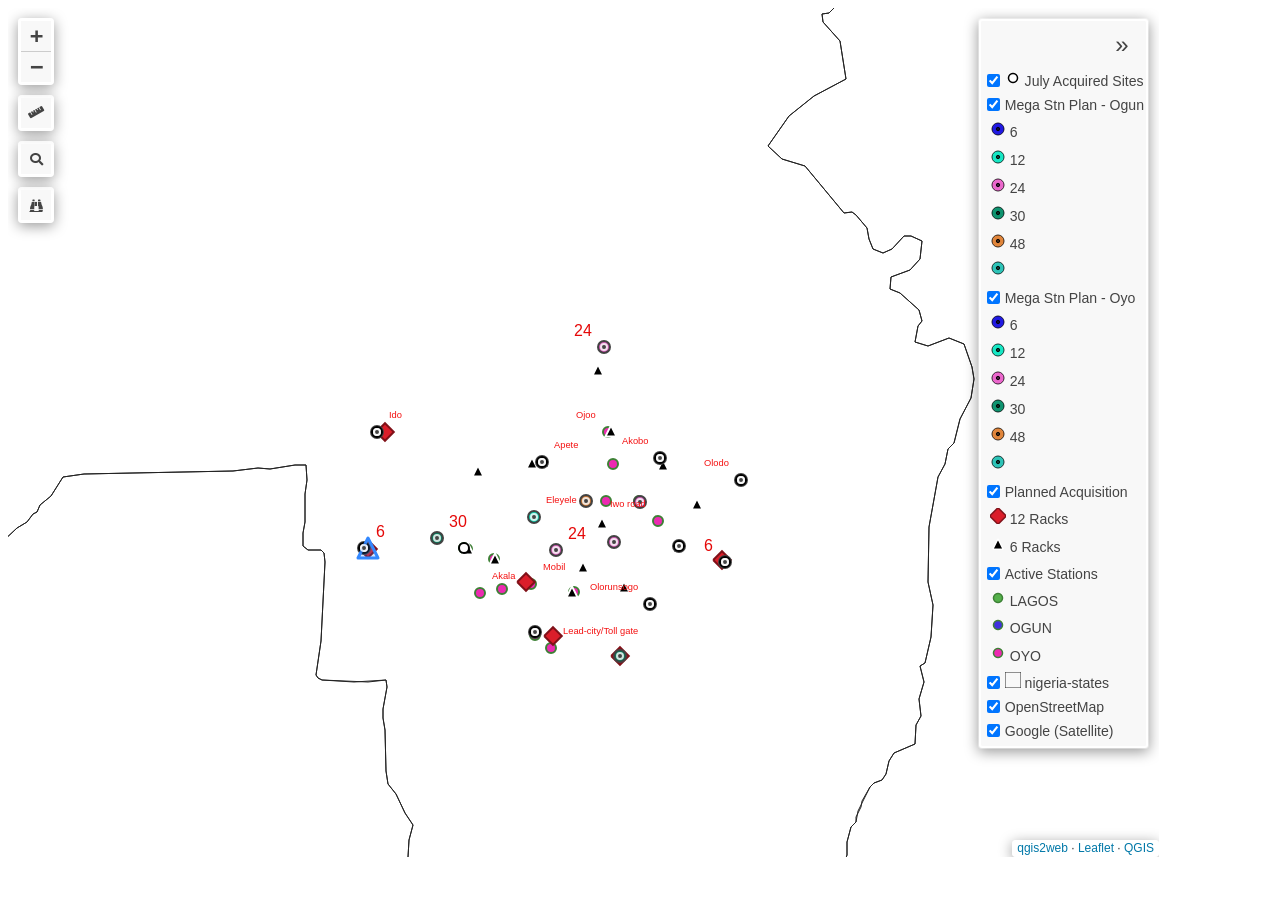
==== commit 0e0758fd: "Add files via upload" ====
--- a/index.html
+++ b/index.html
@@ -11,14 +11,12 @@
         <link rel="stylesheet" href="css/qgis2web.css">
         <link rel="stylesheet" href="css/fontawesome-all.min.css">
         <link rel="stylesheet" href="css/leaflet-search.css">
-        <link rel="stylesheet" href="css/filter.css">
-<link rel="stylesheet" href="css/nouislider.min.css">
         <link rel="stylesheet" href="css/leaflet.photon.css">
         <link rel="stylesheet" href="css/leaflet-measure.css">
         <style>
         #map {
-            width: 1227px;
-            height: 600px;
+            width: 1141px;
+            height: 849px;
         }
         </style>
         <title></title>
@@ -41,9 +39,6 @@
         <script src="js/leaflet.photon.js"></script>
         <script src="js/leaflet-measure.js"></script>
         <script src="js/leaflet-search.js"></script>
-        <script src="js/tailDT.js"></script>
-<script src="js/nouislider.min.js"></script>
-<script src="js/wNumb.js"></script>
         <script src="data/nigeriastates_2.js"></script>
         <script src="data/ActiveStations_3.js"></script>
         <script src="data/PlannedAcquisition_4.js"></script>
@@ -69,7 +64,7 @@
         }
         var map = L.map('map', {
             zoomControl:false, maxZoom:28, minZoom:1
-        }).fitBounds([[6.267787409754526,2.435110834088646],[7.281132496708089,4.510943161042016]]);
+        }).fitBounds([[7.193728323695275,3.526440228013412],[7.746082620889984,4.2692165497427785]]);
         var hash = new L.Hash(map);
         map.attributionControl.setPrefix('<a href="https://github.com/qgis2web/qgis2web" target="_blank">qgis2web</a> &middot; <a href="https://leafletjs.com" title="A JS library for interactive maps">Leaflet</a> &middot; <a href="https://qgis.org">QGIS</a>');
         var autolinker = new Autolinker({truncate: {length: 30, location: 'smart'}});
@@ -227,7 +222,7 @@
                 lineJoin: 'miter',
                 weight: 1.0, 
                 fillOpacity: 0,
-                interactive: true,
+                interactive: false,
             }
         }
         map.createPane('pane_nigeriastates_2');
@@ -235,7 +230,7 @@
         map.getPane('pane_nigeriastates_2').style['mix-blend-mode'] = 'normal';
         var layer_nigeriastates_2 = new L.geoJson(json_nigeriastates_2, {
             attribution: '',
-            interactive: true,
+            interactive: false,
             dataVar: 'json_nigeriastates_2',
             layerName: 'layer_nigeriastates_2',
             pane: 'pane_nigeriastates_2',
@@ -1247,242 +1242,6 @@
         } else {
             document.getElementsByClassName('search-button')[1].className += ' fa fa-binoculars';
         }
-        var mapDiv = document.getElementById('map');
-        var row = document.createElement('div');
-        row.className="row";
-        row.id="all";
-        row.style.height = "100%";
-        var col1 = document.createElement('div');
-        col1.className="col9";
-        col1.id = "mapWindow";
-        col1.style.height = "99%";
-        col1.style.width = "80%";
-        col1.style.display = "inline-block";
-        var col2 = document.createElement('div');
-        col2.className="col3";
-        col2.id = "menu";
-        col2.style.display = "inline-block";
-        mapDiv.parentNode.insertBefore(row, mapDiv);
-        document.getElementById("all").appendChild(col1);
-        document.getElementById("all").appendChild(col2);
-        col1.appendChild(mapDiv)
-        var Filters = {"SS Size": "str","lang3": "str"};
-        function filterFunc() {
-          map.eachLayer(function(lyr){
-          if ("options" in lyr && "dataVar" in lyr["options"]){
-            features = this[lyr["options"]["dataVar"]].features.slice(0);
-            try{
-              for (key in Filters){
-                keyS = key.replace(/[^a-zA-Z0-9_]/g, "")
-                if (Filters[key] == "str" || Filters[key] == "bool"){
-                  var selection = [];
-                  var options = document.getElementById("sel_" + keyS).options
-                  for (var i=0; i < options.length; i++) {
-                    if (options[i].selected) selection.push(options[i].value);
-                  }
-                    try{
-                      if (key in features[0].properties){
-                        for (i = features.length - 1;
-                          i >= 0; --i){
-                          if (selection.indexOf(
-                          features[i].properties[key])<0
-                          && selection.length>0) {
-                          features.splice(i,1);
-                          }
-                        }
-                      }
-                    } catch(err){
-                  }
-                }
-                if (Filters[key] == "int"){
-                  sliderVals =  document.getElementById(
-                    "div_" + keyS).noUiSlider.get();
-                  try{
-                    if (key in features[0].properties){
-                    for (i = features.length - 1; i >= 0; --i){
-                      if (parseInt(features[i].properties[key])
-                          < sliderVals[0]
-                          || parseInt(features[i].properties[key])
-                          > sliderVals[1]){
-                            features.splice(i,1);
-                          }
-                        }
-                      }
-                    } catch(err){
-                    }
-                  }
-                if (Filters[key] == "real"){
-                  sliderVals =  document.getElementById(
-                    "div_" + keyS).noUiSlider.get();
-                  try{
-                    if (key in features[0].properties){
-                    for (i = features.length - 1; i >= 0; --i){
-                      if (features[i].properties[key]
-                          < sliderVals[0]
-                          || features[i].properties[key]
-                          > sliderVals[1]){
-                            features.splice(i,1);
-                          }
-                        }
-                      }
-                    } catch(err){
-                    }
-                  }
-                if (Filters[key] == "date"
-                  || Filters[key] == "datetime"
-                  || Filters[key] == "time"){
-                  try{
-                    if (key in features[0].properties){
-                      HTMLkey = key.replace(/[&\\/\\#,+()$~%.'":*?<>{} ]/g, '');
-                      startdate = document.getElementById("dat_" +
-                        HTMLkey + "_date1").value.replace(" ", "T");
-                      enddate = document.getElementById("dat_" +
-                        HTMLkey + "_date2").value.replace(" ", "T");
-                      for (i = features.length - 1; i >= 0; --i){
-                        if (features[i].properties[key] < startdate
-                          || features[i].properties[key] > enddate){
-                          features.splice(i,1);
-                        }
-                      }
-                    }
-                  } catch(err){
-                  }
-                }
-              }
-            } catch(err){
-            }
-          this[lyr["options"]["layerName"]].clearLayers();
-          this[lyr["options"]["layerName"]].addData(features);
-        var i = 0;
-        layer_nigeriastates_2.eachLayer(function(layer) {
-            var context = {
-                feature: layer.feature,
-                variables: {}
-            };
-            layer.bindTooltip((layer.feature.properties['adm1_name'] !== null?String('<div style="color: #323232; font-size: 10pt; font-family: \'Open Sans\', sans-serif;">' + layer.feature.properties['adm1_name']) + '</div>':''), {permanent: true, offset: [-0, -16], className: 'css_nigeriastates_2'});
-            labels.push(layer);
-            totalMarkers += 1;
-              layer.added = true;
-              addLabel(layer, i);
-              i++;
-        });
-        var i = 0;
-        layer_ActiveStations_3.eachLayer(function(layer) {
-            var context = {
-                feature: layer.feature,
-                variables: {}
-            };
-            layer.bindTooltip((layer.feature.properties['Location'] !== null?String('<div style="color: #f41212; font-size: 7pt; font-family: \'Open Sans\', sans-serif;">' + layer.feature.properties['Location']) + '</div>':''), {permanent: true, offset: [-0, -16], className: 'css_ActiveStations_3'});
-            labels.push(layer);
-            totalMarkers += 1;
-              layer.added = true;
-              addLabel(layer, i);
-              i++;
-        });
-        var i = 0;
-        layer_MegaStnPlanOyo_5.eachLayer(function(layer) {
-            var context = {
-                feature: layer.feature,
-                variables: {}
-            };
-            layer.bindTooltip((layer.feature.properties['SS Size'] !== null?String('<div style="color: #e50808; font-size: 12pt; font-family: \'Open Sans\', sans-serif;">' + layer.feature.properties['SS Size']) + '</div>':''), {permanent: true, offset: [-0, -16], className: 'css_MegaStnPlanOyo_5'});
-            labels.push(layer);
-            totalMarkers += 1;
-              layer.added = true;
-              addLabel(layer, i);
-              i++;
-        });
-        var i = 0;
-        layer_MegaStnPlanOgun_6.eachLayer(function(layer) {
-            var context = {
-                feature: layer.feature,
-                variables: {}
-            };
-            layer.bindTooltip((layer.feature.properties['SS Size'] !== null?String('<div style="color: #323232; font-size: 10pt; font-family: \'Open Sans\', sans-serif;">' + layer.feature.properties['SS Size']) + '</div>':''), {permanent: true, offset: [-0, -16], className: 'css_MegaStnPlanOgun_6'});
-            labels.push(layer);
-            totalMarkers += 1;
-              layer.added = true;
-              addLabel(layer, i);
-              i++;
-        });
-        var i = 0;
-        layer_JulyAcquiredSites_7.eachLayer(function(layer) {
-            var context = {
-                feature: layer.feature,
-                variables: {}
-            };
-            layer.bindTooltip((layer.feature.properties['Location'] !== null?String('<div style="color: #0d6ff1; font-size: 10pt; font-family: \'Open Sans\', sans-serif;">' + layer.feature.properties['Location']) + '</div>':''), {permanent: true, offset: [-0, -16], className: 'css_JulyAcquiredSites_7'});
-            labels.push(layer);
-            totalMarkers += 1;
-              layer.added = true;
-              addLabel(layer, i);
-              i++;
-        });
-          }
-          })
-        }
-            document.getElementById("menu").appendChild(
-                document.createElement("div"));
-            var div_SSSize = document.createElement('div');
-            div_SSSize.id = "div_SSSize";
-            div_SSSize.className= "filterselect";
-            document.getElementById("menu").appendChild(div_SSSize);
-            sel_SSSize = document.createElement('select');
-            sel_SSSize.multiple = true;
-            sel_SSSize.size = 3;
-            sel_SSSize.id = "sel_SSSize";
-            var SSSize_options_str = "<option value='' unselected></option>";
-            sel_SSSize.onchange = function(){filterFunc()};
-            SSSize_options_str  += '<option value="12 Racks">12 Racks</option>';
-            SSSize_options_str  += '<option value="6 Racks">6 Racks</option>';
-            SSSize_options_str  += '<option value="6 racks">6 racks</option>';
-            sel_SSSize.innerHTML = SSSize_options_str;
-            div_SSSize.appendChild(sel_SSSize);
-            var lab_SSSize = document.createElement('div');
-            lab_SSSize.innerHTML = 'SS Size';
-            lab_SSSize.className = 'filterlabel';
-            div_SSSize.appendChild(lab_SSSize);
-            var reset_SSSize = document.createElement('div');
-            reset_SSSize.innerHTML = 'clear filter';
-            reset_SSSize.className = 'filterlabel';
-            reset_SSSize.onclick = function() {
-                var options = document.getElementById("sel_SSSize").options;
-                for (var i=0; i < options.length; i++) {
-                    options[i].selected = false;
-                }
-                filterFunc();
-            };
-            div_SSSize.appendChild(reset_SSSize);
-            document.getElementById("menu").appendChild(
-                document.createElement("div"));
-            var div_lang3 = document.createElement('div');
-            div_lang3.id = "div_lang3";
-            div_lang3.className= "filterselect";
-            document.getElementById("menu").appendChild(div_lang3);
-            sel_lang3 = document.createElement('select');
-            sel_lang3.multiple = true;
-            sel_lang3.size = 1;
-            sel_lang3.id = "sel_lang3";
-            var lang3_options_str = "<option value='' unselected></option>";
-            sel_lang3.onchange = function(){filterFunc()};
-            lang3_options_str  += '<option value="NULL">NULL</option>';
-            sel_lang3.innerHTML = lang3_options_str;
-            div_lang3.appendChild(sel_lang3);
-            var lab_lang3 = document.createElement('div');
-            lab_lang3.innerHTML = 'lang3';
-            lab_lang3.className = 'filterlabel';
-            div_lang3.appendChild(lab_lang3);
-            var reset_lang3 = document.createElement('div');
-            reset_lang3.innerHTML = 'clear filter';
-            reset_lang3.className = 'filterlabel';
-            reset_lang3.onclick = function() {
-                var options = document.getElementById("sel_lang3").options;
-                for (var i=0; i < options.length; i++) {
-                    options[i].selected = false;
-                }
-                filterFunc();
-            };
-            div_lang3.appendChild(reset_lang3);
         resetLabels([layer_nigeriastates_2,layer_ActiveStations_3,layer_MegaStnPlanOyo_5,layer_MegaStnPlanOgun_6,layer_JulyAcquiredSites_7]);
         map.on("zoomend", function(){
             resetLabels([layer_nigeriastates_2,layer_ActiveStations_3,layer_MegaStnPlanOyo_5,layer_MegaStnPlanOgun_6,layer_JulyAcquiredSites_7]);
--- a/css/qgis2web.css
+++ b/css/qgis2web.css
@@ -15,8 +15,8 @@
         .info {
             padding: 6px 8px;
             font: 14px/16px Arial, Helvetica, sans-serif;
-            background-color:#b2df8a !important;
-            color: #071b44 !important;
+            background-color:#f8f8f8 !important;
+            color: #444444 !important;
             box-shadow: 0 0 15px rgba(0,0,0,0.2);
             border-radius: 5px;
         }
@@ -62,23 +62,23 @@
             border: 0px;
         }
         .fa, .leaflet-container, a {
-            color: #071b44 !important;
+            color: #444444 !important;
         }
         .leaflet-control-zoom-in, .leaflet-control-zoom-out,
         .leaflet-control-locate a,
         .leaflet-touch .leaflet-control-geocoder-icon,
         .leaflet-control-search .search-button,
          .leaflet-control-measure {
-            background-color: #b2df8a !important;
+            background-color: #f8f8f8 !important;
             border-radius: 0px !important;
-            color: #071b44 !important;
+            color: #444444 !important;
         }
         .abstract {
             font: bold 18px 'Lucida Console', Monaco, monospace;
             text-indent: 1px;
-            background-color: #b2df8a !important;
-            width: 30px !important;
-            color: #071b44 !important;
+            background-color: #f8f8f8 !important;
+            width: 30px !important;
+            color: #444444 !important;
             height: 30px !important;
             text-align: center !important;
             line-height: 30px !important;
@@ -86,8 +86,8 @@
         .abstractUncollapsed {
             padding: 6px 8px;
             font: 12px/1.5 "Helvetica Neue", Arial, Helvetica, sans-serif;
-            background-color:#b2df8a !important;
-            color: #071b44 !important;
+            background-color:#f8f8f8 !important;
+            color: #444444 !important;
             box-shadow: 0 0 15px rgba(0,0,0,0.2);
             border-radius: 5px;
             max-width: 40%;
@@ -106,7 +106,7 @@
             color: #0078A8 !important;
         }
         .leaflet-control-scale-line {
-            border: 2px solid #b2df8a !important;
+            border: 2px solid #f8f8f8 !important;
             border-top: none !important;
             color: black !important;
         }
@@ -138,7 +138,7 @@
             border-radius: 4px !important;
         }
         .leaflet-control-measure .leaflet-control-measure-interaction {
-            background-color: #b2df8a !important;
+            background-color: #f8f8f8 !important;
         }
         .leaflet-touch .leaflet-control-measure
         .leaflet-control-measure-toggle,
@@ -147,8 +147,8 @@
             width: 30px !important;
             height: 30px !important;
             border-radius: 0px !important;
-            background-color: #b2df8a !important;
-            color: #071b44 !important;
+            background-color: #f8f8f8 !important;
+            color: #444444 !important;
             font-size: 13px;
             line-height: 30px;
             text-align: center;
@@ -159,8 +159,8 @@
 			display: flex;
 			flex-direction: column;
 			align-items: flex-end;
-            background-color: #b2df8a !important;
-            color: #071b44 !important;
+            background-color: #f8f8f8 !important;
+            color: #444444 !important;
 
 		}
         .leaflet-control-layers-expanded {
@@ -175,7 +175,7 @@
         .leaflet-control-layers-expanded .leaflet-control-layers-toggle::after {
             content: '»';
             font-size: x-large;
-            color: #071b44 !important;
+            color: #444444 !important;
             display: flex;
             align-items: center;
             justify-content: center;
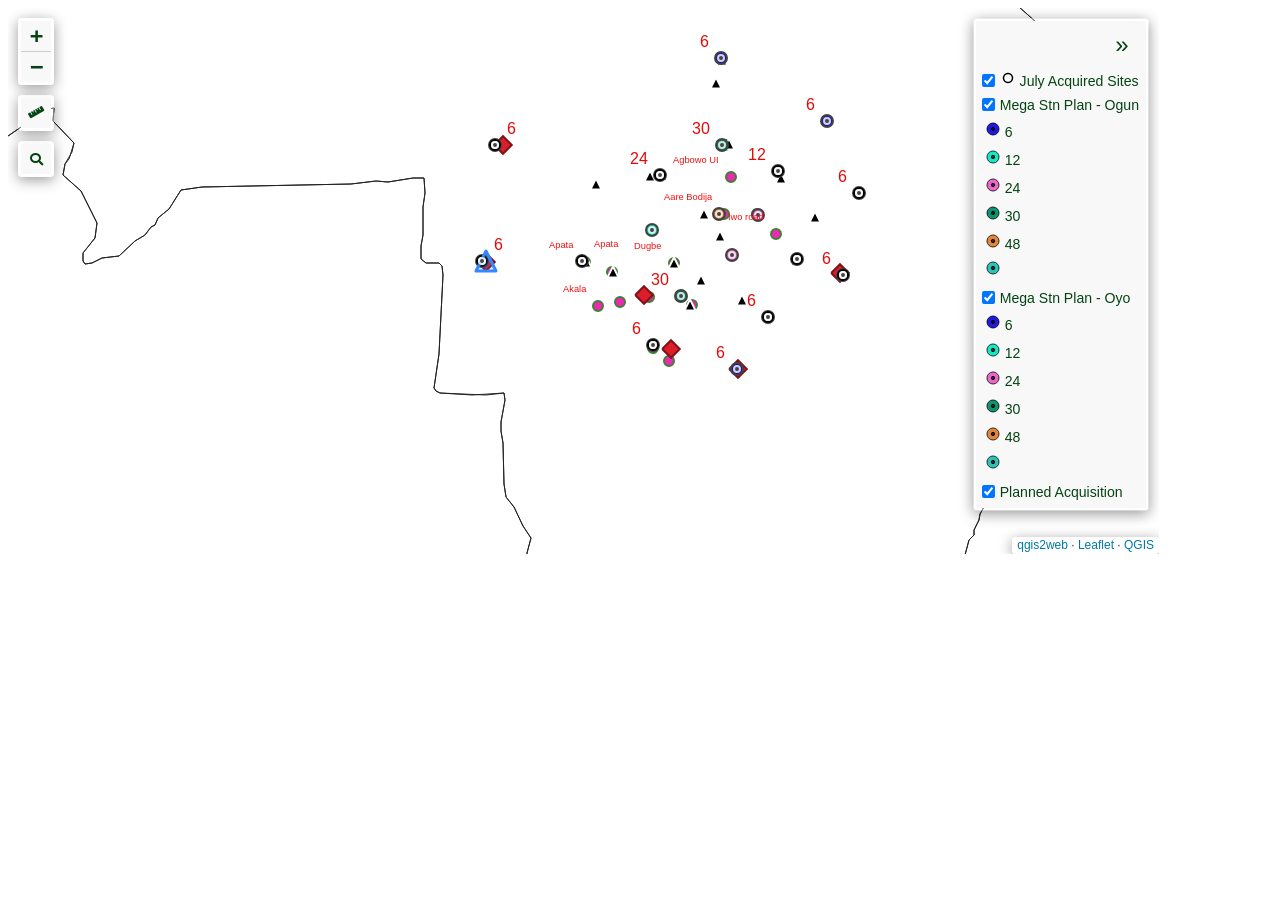
==== commit 23725d0e: "Add files via upload" ====
--- a/index.html
+++ b/index.html
@@ -10,13 +10,12 @@
         <link rel="stylesheet" href="css/L.Control.Layers.Tree.css">
         <link rel="stylesheet" href="css/qgis2web.css">
         <link rel="stylesheet" href="css/fontawesome-all.min.css">
-        <link rel="stylesheet" href="css/leaflet-search.css">
         <link rel="stylesheet" href="css/leaflet.photon.css">
         <link rel="stylesheet" href="css/leaflet-measure.css">
         <style>
         #map {
             width: 1141px;
-            height: 849px;
+            height: 546px;
         }
         </style>
         <title></title>
@@ -38,7 +37,6 @@
         <script src="js/labels.js"></script>
         <script src="js/leaflet.photon.js"></script>
         <script src="js/leaflet-measure.js"></script>
-        <script src="js/leaflet-search.js"></script>
         <script src="data/nigeriastates_2.js"></script>
         <script src="data/ActiveStations_3.js"></script>
         <script src="data/PlannedAcquisition_4.js"></script>
@@ -64,7 +62,7 @@
         }
         var map = L.map('map', {
             zoomControl:false, maxZoom:28, minZoom:1
-        }).fitBounds([[7.193728323695275,3.526440228013412],[7.746082620889984,4.2692165497427785]]);
+        }).fitBounds([[7.230804465785973,3.510026404670001],[7.5237751402995565,4.123433754432815]]);
         var hash = new L.Hash(map);
         map.attributionControl.setPrefix('<a href="https://github.com/qgis2web/qgis2web" target="_blank">qgis2web</a> &middot; <a href="https://leafletjs.com" title="A JS library for interactive maps">Leaflet</a> &middot; <a href="https://qgis.org">QGIS</a>');
         var autolinker = new Autolinker({truncate: {length: 30, location: 'smart'}});
@@ -470,7 +468,24 @@
             });
             var popupContent = '<table>\
                     <tr>\
-                        <td colspan="2"><strong>SS Size</strong><br />' + (feature.properties['SS Size'] !== null ? autolinker.link(String(feature.properties['SS Size']).replace(/'/g, '\'').toLocaleString()) : '') + '</td>\
+                        <th scope="row">IRS</th>\
+                        <td>' + (feature.properties['IRS'] !== null ? autolinker.link(String(feature.properties['IRS']).replace(/'/g, '\'').toLocaleString()) : '') + '</td>\
+                    </tr>\
+                    <tr>\
+                        <th scope="row">Location</th>\
+                        <td class="visible-with-data" id="Location">' + (feature.properties['Location'] !== null ? autolinker.link(String(feature.properties['Location']).replace(/'/g, '\'').toLocaleString()) : '') + '</td>\
+                    </tr>\
+                    <tr>\
+                        <th scope="row">SS Size</th>\
+                        <td>' + (feature.properties['SS Size'] !== null ? autolinker.link(String(feature.properties['SS Size']).replace(/'/g, '\'').toLocaleString()) : '') + '</td>\
+                    </tr>\
+                    <tr>\
+                        <th scope="row">Status</th>\
+                        <td>' + (feature.properties['Status'] !== null ? autolinker.link(String(feature.properties['Status']).replace(/'/g, '\'').toLocaleString()) : '') + '</td>\
+                    </tr>\
+                    <tr>\
+                        <th scope="row">Station Type</th>\
+                        <td>' + (feature.properties['Station Type'] !== null ? autolinker.link(String(feature.properties['Station Type']).replace(/'/g, '\'').toLocaleString()) : '') + '</td>\
                     </tr>\
                 </table>';
             var content = removeEmptyRowsFromPopupContent(popupContent, feature);
@@ -1225,23 +1240,13 @@
                 feature: layer.feature,
                 variables: {}
             };
-            layer.bindTooltip((layer.feature.properties['Location'] !== null?String('<div style="color: #0d6ff1; font-size: 10pt; font-family: \'Open Sans\', sans-serif;">' + layer.feature.properties['Location']) + '</div>':''), {permanent: true, offset: [-0, -16], className: 'css_JulyAcquiredSites_7'});
+            layer.bindTooltip((layer.feature.properties['Location'] !== null?String('<div style="color: #f10d1a; font-size: 14pt; font-family: \'Open Sans\', sans-serif;">' + layer.feature.properties['Location']) + '</div>':''), {permanent: true, offset: [-0, -16], className: 'css_JulyAcquiredSites_7'});
             labels.push(layer);
             totalMarkers += 1;
               layer.added = true;
               addLabel(layer, i);
               i++;
         });
-        map.addControl(new L.Control.Search({
-            layer: layer_ActiveStations_3,
-            initial: false,
-            hideMarkerOnCollapse: true,
-            propertyName: 'Location'}));
-        if (typeof url === 'undefined') {
-            document.getElementsByClassName('search-button')[0].className += ' fa fa-binoculars';
-        } else {
-            document.getElementsByClassName('search-button')[1].className += ' fa fa-binoculars';
-        }
         resetLabels([layer_nigeriastates_2,layer_ActiveStations_3,layer_MegaStnPlanOyo_5,layer_MegaStnPlanOgun_6,layer_JulyAcquiredSites_7]);
         map.on("zoomend", function(){
             resetLabels([layer_nigeriastates_2,layer_ActiveStations_3,layer_MegaStnPlanOyo_5,layer_MegaStnPlanOgun_6,layer_JulyAcquiredSites_7]);
--- a/css/qgis2web.css
+++ b/css/qgis2web.css
@@ -16,7 +16,7 @@
             padding: 6px 8px;
             font: 14px/16px Arial, Helvetica, sans-serif;
             background-color:#f8f8f8 !important;
-            color: #444444 !important;
+            color: #054412 !important;
             box-shadow: 0 0 15px rgba(0,0,0,0.2);
             border-radius: 5px;
         }
@@ -62,7 +62,7 @@
             border: 0px;
         }
         .fa, .leaflet-container, a {
-            color: #444444 !important;
+            color: #054412 !important;
         }
         .leaflet-control-zoom-in, .leaflet-control-zoom-out,
         .leaflet-control-locate a,
@@ -71,14 +71,14 @@
          .leaflet-control-measure {
             background-color: #f8f8f8 !important;
             border-radius: 0px !important;
-            color: #444444 !important;
+            color: #054412 !important;
         }
         .abstract {
             font: bold 18px 'Lucida Console', Monaco, monospace;
             text-indent: 1px;
             background-color: #f8f8f8 !important;
             width: 30px !important;
-            color: #444444 !important;
+            color: #054412 !important;
             height: 30px !important;
             text-align: center !important;
             line-height: 30px !important;
@@ -87,7 +87,7 @@
             padding: 6px 8px;
             font: 12px/1.5 "Helvetica Neue", Arial, Helvetica, sans-serif;
             background-color:#f8f8f8 !important;
-            color: #444444 !important;
+            color: #054412 !important;
             box-shadow: 0 0 15px rgba(0,0,0,0.2);
             border-radius: 5px;
             max-width: 40%;
@@ -148,7 +148,7 @@
             height: 30px !important;
             border-radius: 0px !important;
             background-color: #f8f8f8 !important;
-            color: #444444 !important;
+            color: #054412 !important;
             font-size: 13px;
             line-height: 30px;
             text-align: center;
@@ -160,7 +160,7 @@
 			flex-direction: column;
 			align-items: flex-end;
             background-color: #f8f8f8 !important;
-            color: #444444 !important;
+            color: #054412 !important;
 
 		}
         .leaflet-control-layers-expanded {
@@ -175,7 +175,7 @@
         .leaflet-control-layers-expanded .leaflet-control-layers-toggle::after {
             content: '»';
             font-size: x-large;
-            color: #444444 !important;
+            color: #054412 !important;
             display: flex;
             align-items: center;
             justify-content: center;
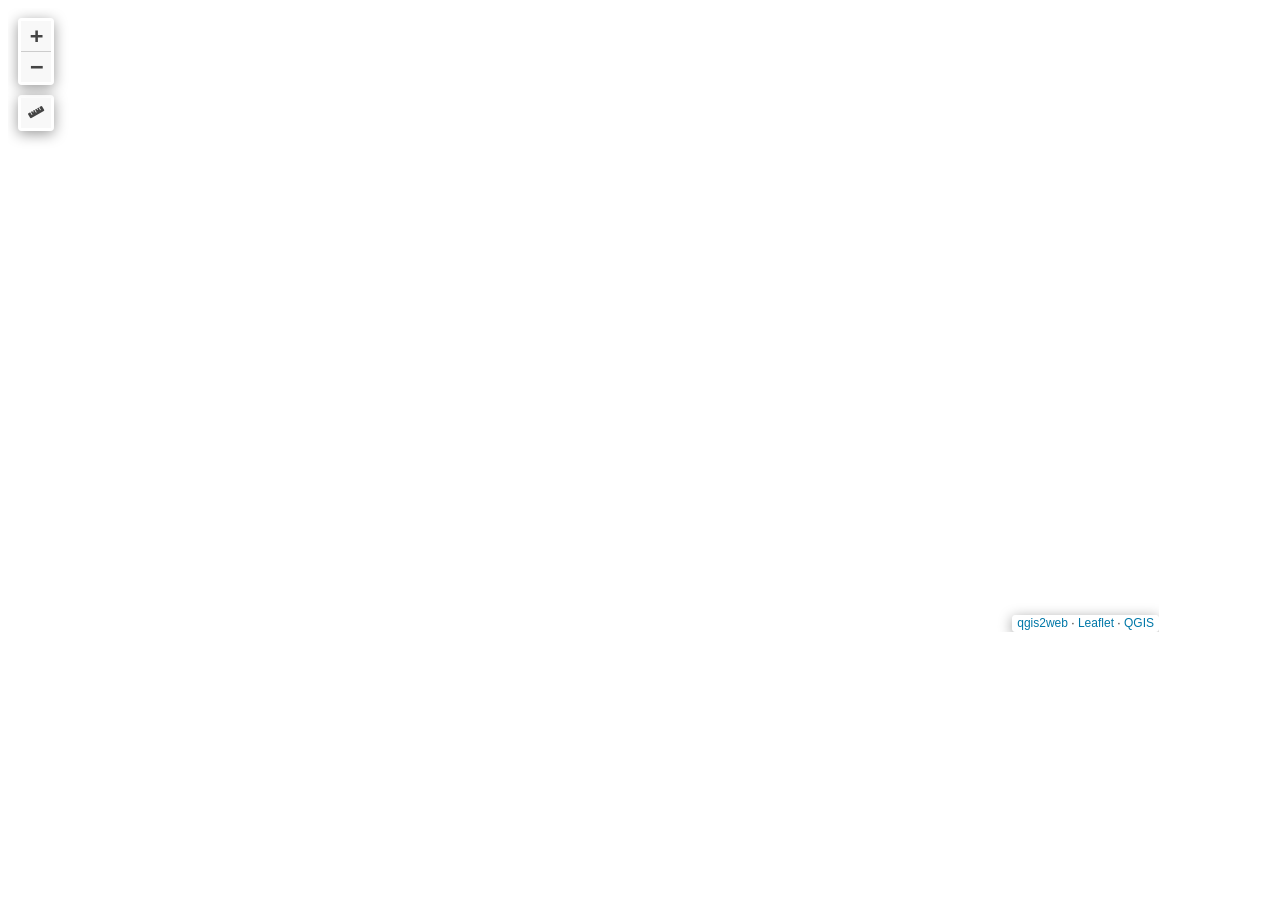
==== commit 43a2a5e7: "Add files via upload" ====
--- a/index.html
+++ b/index.html
@@ -15,7 +15,7 @@
         <style>
         #map {
             width: 1141px;
-            height: 546px;
+            height: 624px;
         }
         </style>
         <title></title>
@@ -27,7 +27,6 @@
         <script src="js/leaflet.js"></script>
         <script src="js/L.Control.Layers.Tree.min.js"></script>
         <script src="js/multi-style-layer.js"></script>
-        <script src="js/leaflet-svg-shape-markers.min.js"></script>
         <script src="js/leaflet.rotatedMarker.js"></script>
         <script src="js/leaflet.pattern.js"></script>
         <script src="js/leaflet-hash.js"></script>
@@ -37,12 +36,10 @@
         <script src="js/labels.js"></script>
         <script src="js/leaflet.photon.js"></script>
         <script src="js/leaflet-measure.js"></script>
-        <script src="data/nigeriastates_2.js"></script>
-        <script src="data/ActiveStations_3.js"></script>
-        <script src="data/PlannedAcquisition_4.js"></script>
-        <script src="data/MegaStnPlanOyo_5.js"></script>
-        <script src="data/MegaStnPlanOgun_6.js"></script>
-        <script src="data/JulyAcquiredSites_7.js"></script>
+        <script src="data/gadm41_NGAADM_ADM_2_2.js"></script>
+        <script src="data/MegaStnPlanOgun_3.js"></script>
+        <script src="data/MegaStnPlanOyo_4.js"></script>
+        <script src="data/JulyAcquiredSites_5.js"></script>
         <script>
         var highlightLayer;
         function highlightFeature(e) {
@@ -62,7 +59,7 @@
         }
         var map = L.map('map', {
             zoomControl:false, maxZoom:28, minZoom:1
-        }).fitBounds([[7.230804465785973,3.510026404670001],[7.5237751402995565,4.123433754432815]]);
+        }).fitBounds([[7.051407093451552,3.3626866774846134],[7.705111855348001,4.559744111246761]]);
         var hash = new L.Hash(map);
         map.attributionControl.setPrefix('<a href="https://github.com/qgis2web/qgis2web" target="_blank">qgis2web</a> &middot; <a href="https://leafletjs.com" title="A JS library for interactive maps">Leaflet</a> &middot; <a href="https://qgis.org">QGIS</a>');
         var autolinker = new Autolinker({truncate: {length: 30, location: 'smart'}});
@@ -180,7 +177,7 @@
         });
         layer_OpenStreetMap_1;
         map.addLayer(layer_OpenStreetMap_1);
-        function pop_nigeriastates_2(feature, layer) {
+        function pop_gadm41_NGAADM_ADM_2_2(feature, layer) {
             layer.on({
                 mouseout: function(e) {
                     for (var i in e.target._eventParents) {
@@ -200,7 +197,46 @@
             });
             var popupContent = '<table>\
                     <tr>\
-                        <td colspan="2">' + (feature.properties['adm1_name'] !== null ? autolinker.link(String(feature.properties['adm1_name']).replace(/'/g, '\'').toLocaleString()) : '') + '</td>\
+                        <td colspan="2">' + (feature.properties['fid'] !== null ? autolinker.link(String(feature.properties['fid']).replace(/'/g, '\'').toLocaleString()) : '') + '</td>\
+                    </tr>\
+                    <tr>\
+                        <td colspan="2">' + (feature.properties['GID_2'] !== null ? autolinker.link(String(feature.properties['GID_2']).replace(/'/g, '\'').toLocaleString()) : '') + '</td>\
+                    </tr>\
+                    <tr>\
+                        <td colspan="2">' + (feature.properties['GID_0'] !== null ? autolinker.link(String(feature.properties['GID_0']).replace(/'/g, '\'').toLocaleString()) : '') + '</td>\
+                    </tr>\
+                    <tr>\
+                        <td colspan="2">' + (feature.properties['COUNTRY'] !== null ? autolinker.link(String(feature.properties['COUNTRY']).replace(/'/g, '\'').toLocaleString()) : '') + '</td>\
+                    </tr>\
+                    <tr>\
+                        <td colspan="2">' + (feature.properties['GID_1'] !== null ? autolinker.link(String(feature.properties['GID_1']).replace(/'/g, '\'').toLocaleString()) : '') + '</td>\
+                    </tr>\
+                    <tr>\
+                        <td colspan="2">' + (feature.properties['NAME_1'] !== null ? autolinker.link(String(feature.properties['NAME_1']).replace(/'/g, '\'').toLocaleString()) : '') + '</td>\
+                    </tr>\
+                    <tr>\
+                        <td colspan="2">' + (feature.properties['NL_NAME_1'] !== null ? autolinker.link(String(feature.properties['NL_NAME_1']).replace(/'/g, '\'').toLocaleString()) : '') + '</td>\
+                    </tr>\
+                    <tr>\
+                        <td colspan="2">' + (feature.properties['NAME_2'] !== null ? autolinker.link(String(feature.properties['NAME_2']).replace(/'/g, '\'').toLocaleString()) : '') + '</td>\
+                    </tr>\
+                    <tr>\
+                        <td colspan="2">' + (feature.properties['VARNAME_2'] !== null ? autolinker.link(String(feature.properties['VARNAME_2']).replace(/'/g, '\'').toLocaleString()) : '') + '</td>\
+                    </tr>\
+                    <tr>\
+                        <td colspan="2">' + (feature.properties['NL_NAME_2'] !== null ? autolinker.link(String(feature.properties['NL_NAME_2']).replace(/'/g, '\'').toLocaleString()) : '') + '</td>\
+                    </tr>\
+                    <tr>\
+                        <td colspan="2">' + (feature.properties['TYPE_2'] !== null ? autolinker.link(String(feature.properties['TYPE_2']).replace(/'/g, '\'').toLocaleString()) : '') + '</td>\
+                    </tr>\
+                    <tr>\
+                        <td colspan="2">' + (feature.properties['ENGTYPE_2'] !== null ? autolinker.link(String(feature.properties['ENGTYPE_2']).replace(/'/g, '\'').toLocaleString()) : '') + '</td>\
+                    </tr>\
+                    <tr>\
+                        <td colspan="2">' + (feature.properties['CC_2'] !== null ? autolinker.link(String(feature.properties['CC_2']).replace(/'/g, '\'').toLocaleString()) : '') + '</td>\
+                    </tr>\
+                    <tr>\
+                        <td colspan="2">' + (feature.properties['HASC_2'] !== null ? autolinker.link(String(feature.properties['HASC_2']).replace(/'/g, '\'').toLocaleString()) : '') + '</td>\
                     </tr>\
                 </table>';
             var content = removeEmptyRowsFromPopupContent(popupContent, feature);
@@ -210,34 +246,36 @@
 			layer.bindPopup(content, { maxHeight: 400 });
         }
 
-        function style_nigeriastates_2_0() {
+        function style_gadm41_NGAADM_ADM_2_2_0() {
             return {
-                pane: 'pane_nigeriastates_2',
+                pane: 'pane_gadm41_NGAADM_ADM_2_2',
                 opacity: 1,
                 color: 'rgba(35,35,35,1.0)',
                 dashArray: '',
                 lineCap: 'butt',
                 lineJoin: 'miter',
                 weight: 1.0, 
-                fillOpacity: 0,
+                fill: true,
+                fillOpacity: 1,
+                fillColor: 'rgba(141,90,153,0.10196078431372549)',
                 interactive: false,
             }
         }
-        map.createPane('pane_nigeriastates_2');
-        map.getPane('pane_nigeriastates_2').style.zIndex = 402;
-        map.getPane('pane_nigeriastates_2').style['mix-blend-mode'] = 'normal';
-        var layer_nigeriastates_2 = new L.geoJson(json_nigeriastates_2, {
+        map.createPane('pane_gadm41_NGAADM_ADM_2_2');
+        map.getPane('pane_gadm41_NGAADM_ADM_2_2').style.zIndex = 402;
+        map.getPane('pane_gadm41_NGAADM_ADM_2_2').style['mix-blend-mode'] = 'normal';
+        var layer_gadm41_NGAADM_ADM_2_2 = new L.geoJson(json_gadm41_NGAADM_ADM_2_2, {
             attribution: '',
             interactive: false,
-            dataVar: 'json_nigeriastates_2',
-            layerName: 'layer_nigeriastates_2',
-            pane: 'pane_nigeriastates_2',
-            onEachFeature: pop_nigeriastates_2,
-            style: style_nigeriastates_2_0,
-        });
-        bounds_group.addLayer(layer_nigeriastates_2);
-        map.addLayer(layer_nigeriastates_2);
-        function pop_ActiveStations_3(feature, layer) {
+            dataVar: 'json_gadm41_NGAADM_ADM_2_2',
+            layerName: 'layer_gadm41_NGAADM_ADM_2_2',
+            pane: 'pane_gadm41_NGAADM_ADM_2_2',
+            onEachFeature: pop_gadm41_NGAADM_ADM_2_2,
+            style: style_gadm41_NGAADM_ADM_2_2_0,
+        });
+        bounds_group.addLayer(layer_gadm41_NGAADM_ADM_2_2);
+        map.addLayer(layer_gadm41_NGAADM_ADM_2_2);
+        function pop_MegaStnPlanOgun_3(feature, layer) {
             layer.on({
                 mouseout: function(e) {
                     for (var i in e.target._eventParents) {
@@ -257,27 +295,7 @@
             });
             var popupContent = '<table>\
                     <tr>\
-                        <th scope="row">State</th>\
-                        <td class="visible-with-data" id="State">' + (feature.properties['State'] !== null ? autolinker.link(String(feature.properties['State']).replace(/'/g, '\'').toLocaleString()) : '') + '</td>\
-                    </tr>\
-                    <tr>\
-                        <td colspan="2"><strong>Location</strong><br />' + (feature.properties['Location'] !== null ? autolinker.link(String(feature.properties['Location']).replace(/'/g, '\'').toLocaleString()) : '') + '</td>\
-                    </tr>\
-                    <tr>\
-                        <th scope="row">Address</th>\
-                        <td>' + (feature.properties['Address'] !== null ? autolinker.link(String(feature.properties['Address']).replace(/'/g, '\'').toLocaleString()) : '') + '</td>\
-                    </tr>\
-                    <tr>\
-                        <th scope="row">Status</th>\
-                        <td>' + (feature.properties['Status'] !== null ? autolinker.link(String(feature.properties['Status']).replace(/'/g, '\'').toLocaleString()) : '') + '</td>\
-                    </tr>\
-                    <tr>\
-                        <th scope="row">Region</th>\
-                        <td>' + (feature.properties['Region'] !== null ? autolinker.link(String(feature.properties['Region']).replace(/'/g, '\'').toLocaleString()) : '') + '</td>\
-                    </tr>\
-                    <tr>\
-                        <th scope="row">IRS</th>\
-                        <td>' + (feature.properties['IRS'] !== null ? autolinker.link(String(feature.properties['IRS']).replace(/'/g, '\'').toLocaleString()) : '') + '</td>\
+                        <td colspan="2"><strong>SS Size</strong><br />' + (feature.properties['SS Size'] !== null ? autolinker.link(String(feature.properties['SS Size']).replace(/'/g, '\'').toLocaleString()) : '') + '</td>\
                     </tr>\
                 </table>';
             var content = removeEmptyRowsFromPopupContent(popupContent, feature);
@@ -287,79 +305,233 @@
 			layer.bindPopup(content, { maxHeight: 400 });
         }
 
-        function style_ActiveStations_3_0(feature) {
-            switch(String(feature.properties['State'])) {
-                case 'LAGOS':
-                    return {
-                pane: 'pane_ActiveStations_3',
-                radius: 4.8,
-                opacity: 1,
-                color: 'rgba(61,128,53,1.0)',
-                dashArray: '',
-                lineCap: 'butt',
-                lineJoin: 'miter',
-                weight: 2.0,
-                fill: true,
-                fillOpacity: 1,
-                fillColor: 'rgba(84,176,74,1.0)',
-                interactive: true,
-            }
-                    break;
-                case 'OGUN':
-                    return {
-                pane: 'pane_ActiveStations_3',
-                radius: 4.8,
-                opacity: 1,
-                color: 'rgba(61,128,53,1.0)',
-                dashArray: '',
-                lineCap: 'butt',
-                lineJoin: 'miter',
-                weight: 2.0,
-                fill: true,
-                fillOpacity: 1,
-                fillColor: 'rgba(64,49,222,1.0)',
-                interactive: true,
-            }
-                    break;
-                case 'OYO':
-                    return {
-                pane: 'pane_ActiveStations_3',
-                radius: 4.8,
-                opacity: 1,
-                color: 'rgba(61,128,53,1.0)',
-                dashArray: '',
-                lineCap: 'butt',
-                lineJoin: 'miter',
-                weight: 2.0,
-                fill: true,
-                fillOpacity: 1,
-                fillColor: 'rgba(236,42,177,1.0)',
-                interactive: true,
-            }
-                    break;
-            }
-        }
-        map.createPane('pane_ActiveStations_3');
-        map.getPane('pane_ActiveStations_3').style.zIndex = 403;
-        map.getPane('pane_ActiveStations_3').style['mix-blend-mode'] = 'normal';
-        var layer_ActiveStations_3 = new L.geoJson(json_ActiveStations_3, {
+        function style_MegaStnPlanOgun_3_0(feature) {
+            switch(String(feature.properties['SS Size'])) {
+                case '6':
+                    return {
+                pane: 'pane_MegaStnPlanOgun_3',
+                radius: 6.4,
+                opacity: 1,
+                color: 'rgba(0,0,0,1.0)',
+                dashArray: '',
+                lineCap: 'butt',
+                lineJoin: 'miter',
+                weight: 1.0,
+                fill: true,
+                fillOpacity: 1,
+                fillColor: 'rgba(32,25,226,1.0)',
+                interactive: true,
+            }
+                    break;
+                case '12':
+                    return {
+                pane: 'pane_MegaStnPlanOgun_3',
+                radius: 6.4,
+                opacity: 1,
+                color: 'rgba(0,0,0,1.0)',
+                dashArray: '',
+                lineCap: 'butt',
+                lineJoin: 'miter',
+                weight: 1.0,
+                fill: true,
+                fillOpacity: 1,
+                fillColor: 'rgba(22,231,196,1.0)',
+                interactive: true,
+            }
+                    break;
+                case '24':
+                    return {
+                pane: 'pane_MegaStnPlanOgun_3',
+                radius: 6.4,
+                opacity: 1,
+                color: 'rgba(0,0,0,1.0)',
+                dashArray: '',
+                lineCap: 'butt',
+                lineJoin: 'miter',
+                weight: 1.0,
+                fill: true,
+                fillOpacity: 1,
+                fillColor: 'rgba(235,103,204,1.0)',
+                interactive: true,
+            }
+                    break;
+                case '30':
+                    return {
+                pane: 'pane_MegaStnPlanOgun_3',
+                radius: 6.4,
+                opacity: 1,
+                color: 'rgba(0,0,0,1.0)',
+                dashArray: '',
+                lineCap: 'butt',
+                lineJoin: 'miter',
+                weight: 1.0,
+                fill: true,
+                fillOpacity: 1,
+                fillColor: 'rgba(14,147,111,1.0)',
+                interactive: true,
+            }
+                    break;
+                case '48':
+                    return {
+                pane: 'pane_MegaStnPlanOgun_3',
+                radius: 6.4,
+                opacity: 1,
+                color: 'rgba(0,0,0,1.0)',
+                dashArray: '',
+                lineCap: 'butt',
+                lineJoin: 'miter',
+                weight: 1.0,
+                fill: true,
+                fillOpacity: 1,
+                fillColor: 'rgba(224,133,59,1.0)',
+                interactive: true,
+            }
+                    break;
+                default:
+                    return {
+                pane: 'pane_MegaStnPlanOgun_3',
+                radius: 6.4,
+                opacity: 1,
+                color: 'rgba(0,0,0,1.0)',
+                dashArray: '',
+                lineCap: 'butt',
+                lineJoin: 'miter',
+                weight: 1.0,
+                fill: true,
+                fillOpacity: 1,
+                fillColor: 'rgba(45,195,183,1.0)',
+                interactive: true,
+            }
+                    break;
+            }
+        }
+        function style_MegaStnPlanOgun_3_1(feature) {
+            switch(String(feature.properties['SS Size'])) {
+                case '6':
+                    return {
+                pane: 'pane_MegaStnPlanOgun_3',
+                radius: 1.4,
+                opacity: 1,
+                color: 'rgba(0,0,0,1.0)',
+                dashArray: '',
+                lineCap: 'butt',
+                lineJoin: 'miter',
+                weight: 2.0,
+                fill: true,
+                fillOpacity: 1,
+                fillColor: 'rgba(32,25,226,1.0)',
+                interactive: true,
+            }
+                    break;
+                case '12':
+                    return {
+                pane: 'pane_MegaStnPlanOgun_3',
+                radius: 1.4,
+                opacity: 1,
+                color: 'rgba(0,0,0,1.0)',
+                dashArray: '',
+                lineCap: 'butt',
+                lineJoin: 'miter',
+                weight: 2.0,
+                fill: true,
+                fillOpacity: 1,
+                fillColor: 'rgba(22,231,196,1.0)',
+                interactive: true,
+            }
+                    break;
+                case '24':
+                    return {
+                pane: 'pane_MegaStnPlanOgun_3',
+                radius: 1.4,
+                opacity: 1,
+                color: 'rgba(0,0,0,1.0)',
+                dashArray: '',
+                lineCap: 'butt',
+                lineJoin: 'miter',
+                weight: 2.0,
+                fill: true,
+                fillOpacity: 1,
+                fillColor: 'rgba(235,103,204,1.0)',
+                interactive: true,
+            }
+                    break;
+                case '30':
+                    return {
+                pane: 'pane_MegaStnPlanOgun_3',
+                radius: 1.4,
+                opacity: 1,
+                color: 'rgba(0,0,0,1.0)',
+                dashArray: '',
+                lineCap: 'butt',
+                lineJoin: 'miter',
+                weight: 2.0,
+                fill: true,
+                fillOpacity: 1,
+                fillColor: 'rgba(14,147,111,1.0)',
+                interactive: true,
+            }
+                    break;
+                case '48':
+                    return {
+                pane: 'pane_MegaStnPlanOgun_3',
+                radius: 1.4,
+                opacity: 1,
+                color: 'rgba(0,0,0,1.0)',
+                dashArray: '',
+                lineCap: 'butt',
+                lineJoin: 'miter',
+                weight: 2.0,
+                fill: true,
+                fillOpacity: 1,
+                fillColor: 'rgba(224,133,59,1.0)',
+                interactive: true,
+            }
+                    break;
+                default:
+                    return {
+                pane: 'pane_MegaStnPlanOgun_3',
+                radius: 1.4,
+                opacity: 1,
+                color: 'rgba(0,0,0,1.0)',
+                dashArray: '',
+                lineCap: 'butt',
+                lineJoin: 'miter',
+                weight: 2.0,
+                fill: true,
+                fillOpacity: 1,
+                fillColor: 'rgba(45,195,183,1.0)',
+                interactive: true,
+            }
+                    break;
+            }
+        }
+        map.createPane('pane_MegaStnPlanOgun_3');
+        map.getPane('pane_MegaStnPlanOgun_3').style.zIndex = 403;
+        map.getPane('pane_MegaStnPlanOgun_3').style['mix-blend-mode'] = 'normal';
+        var layer_MegaStnPlanOgun_3 = new L.geoJson.multiStyle(json_MegaStnPlanOgun_3, {
             attribution: '',
             interactive: true,
-            dataVar: 'json_ActiveStations_3',
-            layerName: 'layer_ActiveStations_3',
-            pane: 'pane_ActiveStations_3',
-            onEachFeature: pop_ActiveStations_3,
-            pointToLayer: function (feature, latlng) {
+            dataVar: 'json_MegaStnPlanOgun_3',
+            layerName: 'layer_MegaStnPlanOgun_3',
+            pane: 'pane_MegaStnPlanOgun_3',
+            onEachFeature: pop_MegaStnPlanOgun_3,
+            pointToLayers: [function (feature, latlng) {
                 var context = {
                     feature: feature,
                     variables: {}
                 };
-                return L.circleMarker(latlng, style_ActiveStations_3_0(feature));
+                return L.circleMarker(latlng, style_MegaStnPlanOgun_3_0(feature));
+            },function (feature, latlng) {
+                var context = {
+                    feature: feature,
+                    variables: {}
+                };
+                return L.circleMarker(latlng, style_MegaStnPlanOgun_3_1(feature));
             },
-        });
-        bounds_group.addLayer(layer_ActiveStations_3);
-        map.addLayer(layer_ActiveStations_3);
-        function pop_PlannedAcquisition_4(feature, layer) {
+        ]});
+        bounds_group.addLayer(layer_MegaStnPlanOgun_3);
+        map.addLayer(layer_MegaStnPlanOgun_3);
+        function pop_MegaStnPlanOyo_4(feature, layer) {
             layer.on({
                 mouseout: function(e) {
                     for (var i in e.target._eventParents) {
@@ -379,8 +551,19 @@
             });
             var popupContent = '<table>\
                     <tr>\
-                        <th scope="row">SS Size</th>\
-                        <td>' + (feature.properties['SS Size'] !== null ? autolinker.link(String(feature.properties['SS Size']).replace(/'/g, '\'').toLocaleString()) : '') + '</td>\
+                        <td colspan="2"><strong>SS Size</strong><br />' + (feature.properties['SS Size'] !== null ? autolinker.link(String(feature.properties['SS Size']).replace(/'/g, '\'').toLocaleString()) : '') + '</td>\
+                    </tr>\
+                    <tr>\
+                        <td colspan="2">' + (feature.properties['Status'] !== null ? autolinker.link(String(feature.properties['Status']).replace(/'/g, '\'').toLocaleString()) : '') + '</td>\
+                    </tr>\
+                    <tr>\
+                        <td colspan="2">' + (feature.properties['Station Type'] !== null ? autolinker.link(String(feature.properties['Station Type']).replace(/'/g, '\'').toLocaleString()) : '') + '</td>\
+                    </tr>\
+                    <tr>\
+                        <td colspan="2">' + (feature.properties['longitude'] !== null ? autolinker.link(String(feature.properties['longitude']).replace(/'/g, '\'').toLocaleString()) : '') + '</td>\
+                    </tr>\
+                    <tr>\
+                        <td colspan="2">' + (feature.properties['latitude'] !== null ? autolinker.link(String(feature.properties['latitude']).replace(/'/g, '\'').toLocaleString()) : '') + '</td>\
                     </tr>\
                 </table>';
             var content = removeEmptyRowsFromPopupContent(popupContent, feature);
@@ -390,65 +573,233 @@
 			layer.bindPopup(content, { maxHeight: 400 });
         }
 
-        function style_PlannedAcquisition_4_0(feature) {
+        function style_MegaStnPlanOyo_4_0(feature) {
             switch(String(feature.properties['SS Size'])) {
-                case '12 Racks':
-                    return {
-                pane: 'pane_PlannedAcquisition_4',
-                shape: 'diamond',
-                radius: 8.8,
-                opacity: 1,
-                color: 'rgba(128,17,25,1.0)',
-                dashArray: '',
-                lineCap: 'butt',
-                lineJoin: 'miter',
-                weight: 2.0,
-                fill: true,
-                fillOpacity: 1,
-                fillColor: 'rgba(219,30,42,1.0)',
-                interactive: true,
-            }
-                    break;
-                case '6 Racks':
-                    return {
-                pane: 'pane_PlannedAcquisition_4',
-                shape: 'triangle',
-                radius: 5.6,
-                opacity: 1,
-                color: 'rgba(255,255,255,1.0)',
-                dashArray: '',
-                lineCap: 'butt',
-                lineJoin: 'miter',
-                weight: 2.0,
-                fill: true,
-                fillOpacity: 1,
-                fillColor: 'rgba(0,0,0,1.0)',
-                interactive: true,
-            }
-                    break;
-            }
-        }
-        map.createPane('pane_PlannedAcquisition_4');
-        map.getPane('pane_PlannedAcquisition_4').style.zIndex = 404;
-        map.getPane('pane_PlannedAcquisition_4').style['mix-blend-mode'] = 'normal';
-        var layer_PlannedAcquisition_4 = new L.geoJson(json_PlannedAcquisition_4, {
+                case '6':
+                    return {
+                pane: 'pane_MegaStnPlanOyo_4',
+                radius: 6.4,
+                opacity: 1,
+                color: 'rgba(0,0,0,1.0)',
+                dashArray: '',
+                lineCap: 'butt',
+                lineJoin: 'miter',
+                weight: 1.0,
+                fill: true,
+                fillOpacity: 1,
+                fillColor: 'rgba(32,25,226,1.0)',
+                interactive: true,
+            }
+                    break;
+                case '12':
+                    return {
+                pane: 'pane_MegaStnPlanOyo_4',
+                radius: 6.4,
+                opacity: 1,
+                color: 'rgba(0,0,0,1.0)',
+                dashArray: '',
+                lineCap: 'butt',
+                lineJoin: 'miter',
+                weight: 1.0,
+                fill: true,
+                fillOpacity: 1,
+                fillColor: 'rgba(22,231,196,1.0)',
+                interactive: true,
+            }
+                    break;
+                case '24':
+                    return {
+                pane: 'pane_MegaStnPlanOyo_4',
+                radius: 6.4,
+                opacity: 1,
+                color: 'rgba(0,0,0,1.0)',
+                dashArray: '',
+                lineCap: 'butt',
+                lineJoin: 'miter',
+                weight: 1.0,
+                fill: true,
+                fillOpacity: 1,
+                fillColor: 'rgba(235,103,204,1.0)',
+                interactive: true,
+            }
+                    break;
+                case '30':
+                    return {
+                pane: 'pane_MegaStnPlanOyo_4',
+                radius: 6.4,
+                opacity: 1,
+                color: 'rgba(0,0,0,1.0)',
+                dashArray: '',
+                lineCap: 'butt',
+                lineJoin: 'miter',
+                weight: 1.0,
+                fill: true,
+                fillOpacity: 1,
+                fillColor: 'rgba(14,147,111,1.0)',
+                interactive: true,
+            }
+                    break;
+                case '48':
+                    return {
+                pane: 'pane_MegaStnPlanOyo_4',
+                radius: 6.4,
+                opacity: 1,
+                color: 'rgba(0,0,0,1.0)',
+                dashArray: '',
+                lineCap: 'butt',
+                lineJoin: 'miter',
+                weight: 1.0,
+                fill: true,
+                fillOpacity: 1,
+                fillColor: 'rgba(224,133,59,1.0)',
+                interactive: true,
+            }
+                    break;
+                case '2':
+                    return {
+                pane: 'pane_MegaStnPlanOyo_4',
+                radius: 6.4,
+                opacity: 1,
+                color: 'rgba(0,0,0,1.0)',
+                dashArray: '',
+                lineCap: 'butt',
+                lineJoin: 'miter',
+                weight: 1.0,
+                fill: true,
+                fillOpacity: 1,
+                fillColor: 'rgba(220,62,64,1.0)',
+                interactive: true,
+            }
+                    break;
+            }
+        }
+        function style_MegaStnPlanOyo_4_1(feature) {
+            switch(String(feature.properties['SS Size'])) {
+                case '6':
+                    return {
+                pane: 'pane_MegaStnPlanOyo_4',
+                radius: 1.4,
+                opacity: 1,
+                color: 'rgba(0,0,0,1.0)',
+                dashArray: '',
+                lineCap: 'butt',
+                lineJoin: 'miter',
+                weight: 2.0,
+                fill: true,
+                fillOpacity: 1,
+                fillColor: 'rgba(32,25,226,1.0)',
+                interactive: true,
+            }
+                    break;
+                case '12':
+                    return {
+                pane: 'pane_MegaStnPlanOyo_4',
+                radius: 1.4,
+                opacity: 1,
+                color: 'rgba(0,0,0,1.0)',
+                dashArray: '',
+                lineCap: 'butt',
+                lineJoin: 'miter',
+                weight: 2.0,
+                fill: true,
+                fillOpacity: 1,
+                fillColor: 'rgba(22,231,196,1.0)',
+                interactive: true,
+            }
+                    break;
+                case '24':
+                    return {
+                pane: 'pane_MegaStnPlanOyo_4',
+                radius: 1.4,
+                opacity: 1,
+                color: 'rgba(0,0,0,1.0)',
+                dashArray: '',
+                lineCap: 'butt',
+                lineJoin: 'miter',
+                weight: 2.0,
+                fill: true,
+                fillOpacity: 1,
+                fillColor: 'rgba(235,103,204,1.0)',
+                interactive: true,
+            }
+                    break;
+                case '30':
+                    return {
+                pane: 'pane_MegaStnPlanOyo_4',
+                radius: 1.4,
+                opacity: 1,
+                color: 'rgba(0,0,0,1.0)',
+                dashArray: '',
+                lineCap: 'butt',
+                lineJoin: 'miter',
+                weight: 2.0,
+                fill: true,
+                fillOpacity: 1,
+                fillColor: 'rgba(14,147,111,1.0)',
+                interactive: true,
+            }
+                    break;
+                case '48':
+                    return {
+                pane: 'pane_MegaStnPlanOyo_4',
+                radius: 1.4,
+                opacity: 1,
+                color: 'rgba(0,0,0,1.0)',
+                dashArray: '',
+                lineCap: 'butt',
+                lineJoin: 'miter',
+                weight: 2.0,
+                fill: true,
+                fillOpacity: 1,
+                fillColor: 'rgba(224,133,59,1.0)',
+                interactive: true,
+            }
+                    break;
+                case '2':
+                    return {
+                pane: 'pane_MegaStnPlanOyo_4',
+                radius: 1.4,
+                opacity: 1,
+                color: 'rgba(0,0,0,1.0)',
+                dashArray: '',
+                lineCap: 'butt',
+                lineJoin: 'miter',
+                weight: 2.0,
+                fill: true,
+                fillOpacity: 1,
+                fillColor: 'rgba(220,62,64,1.0)',
+                interactive: true,
+            }
+                    break;
+            }
+        }
+        map.createPane('pane_MegaStnPlanOyo_4');
+        map.getPane('pane_MegaStnPlanOyo_4').style.zIndex = 404;
+        map.getPane('pane_MegaStnPlanOyo_4').style['mix-blend-mode'] = 'normal';
+        var layer_MegaStnPlanOyo_4 = new L.geoJson.multiStyle(json_MegaStnPlanOyo_4, {
             attribution: '',
             interactive: true,
-            dataVar: 'json_PlannedAcquisition_4',
-            layerName: 'layer_PlannedAcquisition_4',
-            pane: 'pane_PlannedAcquisition_4',
-            onEachFeature: pop_PlannedAcquisition_4,
-            pointToLayer: function (feature, latlng) {
+            dataVar: 'json_MegaStnPlanOyo_4',
+            layerName: 'layer_MegaStnPlanOyo_4',
+            pane: 'pane_MegaStnPlanOyo_4',
+            onEachFeature: pop_MegaStnPlanOyo_4,
+            pointToLayers: [function (feature, latlng) {
                 var context = {
                     feature: feature,
                     variables: {}
                 };
-                return L.shapeMarker(latlng, style_PlannedAcquisition_4_0(feature));
+                return L.circleMarker(latlng, style_MegaStnPlanOyo_4_0(feature));
+            },function (feature, latlng) {
+                var context = {
+                    feature: feature,
+                    variables: {}
+                };
+                return L.circleMarker(latlng, style_MegaStnPlanOyo_4_1(feature));
             },
-        });
-        bounds_group.addLayer(layer_PlannedAcquisition_4);
-        map.addLayer(layer_PlannedAcquisition_4);
-        function pop_MegaStnPlanOyo_5(feature, layer) {
+        ]});
+        bounds_group.addLayer(layer_MegaStnPlanOyo_4);
+        map.addLayer(layer_MegaStnPlanOyo_4);
+        function pop_JulyAcquiredSites_5(feature, layer) {
             layer.on({
                 mouseout: function(e) {
                     for (var i in e.target._eventParents) {
@@ -468,24 +819,23 @@
             });
             var popupContent = '<table>\
                     <tr>\
-                        <th scope="row">IRS</th>\
-                        <td>' + (feature.properties['IRS'] !== null ? autolinker.link(String(feature.properties['IRS']).replace(/'/g, '\'').toLocaleString()) : '') + '</td>\
+                        <td colspan="2"><strong>Station Name</strong><br />' + (feature.properties['Station Name'] !== null ? autolinker.link(String(feature.properties['Station Name']).replace(/'/g, '\'').toLocaleString()) : '') + '</td>\
                     </tr>\
                     <tr>\
                         <th scope="row">Location</th>\
-                        <td class="visible-with-data" id="Location">' + (feature.properties['Location'] !== null ? autolinker.link(String(feature.properties['Location']).replace(/'/g, '\'').toLocaleString()) : '') + '</td>\
-                    </tr>\
-                    <tr>\
-                        <th scope="row">SS Size</th>\
-                        <td>' + (feature.properties['SS Size'] !== null ? autolinker.link(String(feature.properties['SS Size']).replace(/'/g, '\'').toLocaleString()) : '') + '</td>\
+                        <td>' + (feature.properties['Location'] !== null ? autolinker.link(String(feature.properties['Location']).replace(/'/g, '\'').toLocaleString()) : '') + '</td>\
+                    </tr>\
+                    <tr>\
+                        <th scope="row">Adress</th>\
+                        <td>' + (feature.properties['Adress'] !== null ? autolinker.link(String(feature.properties['Adress']).replace(/'/g, '\'').toLocaleString()) : '') + '</td>\
                     </tr>\
                     <tr>\
                         <th scope="row">Status</th>\
                         <td>' + (feature.properties['Status'] !== null ? autolinker.link(String(feature.properties['Status']).replace(/'/g, '\'').toLocaleString()) : '') + '</td>\
                     </tr>\
                     <tr>\
-                        <th scope="row">Station Type</th>\
-                        <td>' + (feature.properties['Station Type'] !== null ? autolinker.link(String(feature.properties['Station Type']).replace(/'/g, '\'').toLocaleString()) : '') + '</td>\
+                        <th scope="row">IR Space</th>\
+                        <td>' + (feature.properties['IR Space'] !== null ? autolinker.link(String(feature.properties['IR Space']).replace(/'/g, '\'').toLocaleString()) : '') + '</td>\
                     </tr>\
                 </table>';
             var content = removeEmptyRowsFromPopupContent(popupContent, feature);
@@ -495,570 +845,42 @@
 			layer.bindPopup(content, { maxHeight: 400 });
         }
 
-        function style_MegaStnPlanOyo_5_0(feature) {
-            switch(String(feature.properties['SS Size'])) {
-                case '6':
-                    return {
-                pane: 'pane_MegaStnPlanOyo_5',
-                radius: 6.4,
-                opacity: 1,
-                color: 'rgba(0,0,0,1.0)',
-                dashArray: '',
-                lineCap: 'butt',
-                lineJoin: 'miter',
-                weight: 1.0,
-                fill: true,
-                fillOpacity: 1,
-                fillColor: 'rgba(32,25,226,1.0)',
-                interactive: true,
-            }
-                    break;
-                case '12':
-                    return {
-                pane: 'pane_MegaStnPlanOyo_5',
-                radius: 6.4,
-                opacity: 1,
-                color: 'rgba(0,0,0,1.0)',
-                dashArray: '',
-                lineCap: 'butt',
-                lineJoin: 'miter',
-                weight: 1.0,
-                fill: true,
-                fillOpacity: 1,
-                fillColor: 'rgba(22,231,196,1.0)',
-                interactive: true,
-            }
-                    break;
-                case '24':
-                    return {
-                pane: 'pane_MegaStnPlanOyo_5',
-                radius: 6.4,
-                opacity: 1,
-                color: 'rgba(0,0,0,1.0)',
-                dashArray: '',
-                lineCap: 'butt',
-                lineJoin: 'miter',
-                weight: 1.0,
-                fill: true,
-                fillOpacity: 1,
-                fillColor: 'rgba(235,103,204,1.0)',
-                interactive: true,
-            }
-                    break;
-                case '30':
-                    return {
-                pane: 'pane_MegaStnPlanOyo_5',
-                radius: 6.4,
-                opacity: 1,
-                color: 'rgba(0,0,0,1.0)',
-                dashArray: '',
-                lineCap: 'butt',
-                lineJoin: 'miter',
-                weight: 1.0,
-                fill: true,
-                fillOpacity: 1,
-                fillColor: 'rgba(14,147,111,1.0)',
-                interactive: true,
-            }
-                    break;
-                case '48':
-                    return {
-                pane: 'pane_MegaStnPlanOyo_5',
-                radius: 6.4,
-                opacity: 1,
-                color: 'rgba(0,0,0,1.0)',
-                dashArray: '',
-                lineCap: 'butt',
-                lineJoin: 'miter',
-                weight: 1.0,
-                fill: true,
-                fillOpacity: 1,
-                fillColor: 'rgba(224,133,59,1.0)',
-                interactive: true,
-            }
-                    break;
-                default:
-                    return {
-                pane: 'pane_MegaStnPlanOyo_5',
-                radius: 6.4,
-                opacity: 1,
-                color: 'rgba(0,0,0,1.0)',
-                dashArray: '',
-                lineCap: 'butt',
-                lineJoin: 'miter',
-                weight: 1.0,
-                fill: true,
-                fillOpacity: 1,
-                fillColor: 'rgba(45,195,183,1.0)',
-                interactive: true,
-            }
-                    break;
-            }
-        }
-        function style_MegaStnPlanOyo_5_1(feature) {
-            switch(String(feature.properties['SS Size'])) {
-                case '6':
-                    return {
-                pane: 'pane_MegaStnPlanOyo_5',
-                radius: 1.4,
-                opacity: 1,
-                color: 'rgba(0,0,0,1.0)',
-                dashArray: '',
-                lineCap: 'butt',
-                lineJoin: 'miter',
-                weight: 2.0,
-                fill: true,
-                fillOpacity: 1,
-                fillColor: 'rgba(32,25,226,1.0)',
-                interactive: true,
-            }
-                    break;
-                case '12':
-                    return {
-                pane: 'pane_MegaStnPlanOyo_5',
-                radius: 1.4,
-                opacity: 1,
-                color: 'rgba(0,0,0,1.0)',
-                dashArray: '',
-                lineCap: 'butt',
-                lineJoin: 'miter',
-                weight: 2.0,
-                fill: true,
-                fillOpacity: 1,
-                fillColor: 'rgba(22,231,196,1.0)',
-                interactive: true,
-            }
-                    break;
-                case '24':
-                    return {
-                pane: 'pane_MegaStnPlanOyo_5',
-                radius: 1.4,
-                opacity: 1,
-                color: 'rgba(0,0,0,1.0)',
-                dashArray: '',
-                lineCap: 'butt',
-                lineJoin: 'miter',
-                weight: 2.0,
-                fill: true,
-                fillOpacity: 1,
-                fillColor: 'rgba(235,103,204,1.0)',
-                interactive: true,
-            }
-                    break;
-                case '30':
-                    return {
-                pane: 'pane_MegaStnPlanOyo_5',
-                radius: 1.4,
-                opacity: 1,
-                color: 'rgba(0,0,0,1.0)',
-                dashArray: '',
-                lineCap: 'butt',
-                lineJoin: 'miter',
-                weight: 2.0,
-                fill: true,
-                fillOpacity: 1,
-                fillColor: 'rgba(14,147,111,1.0)',
-                interactive: true,
-            }
-                    break;
-                case '48':
-                    return {
-                pane: 'pane_MegaStnPlanOyo_5',
-                radius: 1.4,
-                opacity: 1,
-                color: 'rgba(0,0,0,1.0)',
-                dashArray: '',
-                lineCap: 'butt',
-                lineJoin: 'miter',
-                weight: 2.0,
-                fill: true,
-                fillOpacity: 1,
-                fillColor: 'rgba(224,133,59,1.0)',
-                interactive: true,
-            }
-                    break;
-                default:
-                    return {
-                pane: 'pane_MegaStnPlanOyo_5',
-                radius: 1.4,
-                opacity: 1,
-                color: 'rgba(0,0,0,1.0)',
-                dashArray: '',
-                lineCap: 'butt',
-                lineJoin: 'miter',
-                weight: 2.0,
-                fill: true,
-                fillOpacity: 1,
-                fillColor: 'rgba(45,195,183,1.0)',
-                interactive: true,
-            }
-                    break;
-            }
-        }
-        map.createPane('pane_MegaStnPlanOyo_5');
-        map.getPane('pane_MegaStnPlanOyo_5').style.zIndex = 405;
-        map.getPane('pane_MegaStnPlanOyo_5').style['mix-blend-mode'] = 'normal';
-        var layer_MegaStnPlanOyo_5 = new L.geoJson.multiStyle(json_MegaStnPlanOyo_5, {
+        function style_JulyAcquiredSites_5_0() {
+            return {
+                pane: 'pane_JulyAcquiredSites_5',
+                radius: 4.8,
+                opacity: 1,
+                color: 'rgba(0,0,0,1.0)',
+                dashArray: '',
+                lineCap: 'butt',
+                lineJoin: 'miter',
+                weight: 2.0,
+                fill: true,
+                fillOpacity: 1,
+                fillColor: 'rgba(255,255,255,1.0)',
+                interactive: true,
+            }
+        }
+        map.createPane('pane_JulyAcquiredSites_5');
+        map.getPane('pane_JulyAcquiredSites_5').style.zIndex = 405;
+        map.getPane('pane_JulyAcquiredSites_5').style['mix-blend-mode'] = 'normal';
+        var layer_JulyAcquiredSites_5 = new L.geoJson(json_JulyAcquiredSites_5, {
             attribution: '',
             interactive: true,
-            dataVar: 'json_MegaStnPlanOyo_5',
-            layerName: 'layer_MegaStnPlanOyo_5',
-            pane: 'pane_MegaStnPlanOyo_5',
-            onEachFeature: pop_MegaStnPlanOyo_5,
-            pointToLayers: [function (feature, latlng) {
-                var context = {
-                    feature: feature,
-                    variables: {}
-                };
-                return L.circleMarker(latlng, style_MegaStnPlanOyo_5_0(feature));
-            },function (feature, latlng) {
-                var context = {
-                    feature: feature,
-                    variables: {}
-                };
-                return L.circleMarker(latlng, style_MegaStnPlanOyo_5_1(feature));
-            },
-        ]});
-        bounds_group.addLayer(layer_MegaStnPlanOyo_5);
-        map.addLayer(layer_MegaStnPlanOyo_5);
-        function pop_MegaStnPlanOgun_6(feature, layer) {
-            layer.on({
-                mouseout: function(e) {
-                    for (var i in e.target._eventParents) {
-                        if (typeof e.target._eventParents[i].resetStyle === 'function') {
-                            e.target._eventParents[i].resetStyle(e.target);
-                        }
-                    }
-                    if (typeof layer.closePopup == 'function') {
-                        layer.closePopup();
-                    } else {
-                        layer.eachLayer(function(feature){
-                            feature.closePopup()
-                        });
-                    }
-                },
-                mouseover: highlightFeature,
-            });
-            var popupContent = '<table>\
-                    <tr>\
-                        <td colspan="2"><strong>SS Size</strong><br />' + (feature.properties['SS Size'] !== null ? autolinker.link(String(feature.properties['SS Size']).replace(/'/g, '\'').toLocaleString()) : '') + '</td>\
-                    </tr>\
-                </table>';
-            var content = removeEmptyRowsFromPopupContent(popupContent, feature);
-			layer.on('popupopen', function(e) {
-				addClassToPopupIfMedia(content, e.popup);
-			});
-			layer.bindPopup(content, { maxHeight: 400 });
-        }
-
-        function style_MegaStnPlanOgun_6_0(feature) {
-            switch(String(feature.properties['SS Size'])) {
-                case '6':
-                    return {
-                pane: 'pane_MegaStnPlanOgun_6',
-                radius: 6.4,
-                opacity: 1,
-                color: 'rgba(0,0,0,1.0)',
-                dashArray: '',
-                lineCap: 'butt',
-                lineJoin: 'miter',
-                weight: 1.0,
-                fill: true,
-                fillOpacity: 1,
-                fillColor: 'rgba(32,25,226,1.0)',
-                interactive: true,
-            }
-                    break;
-                case '12':
-                    return {
-                pane: 'pane_MegaStnPlanOgun_6',
-                radius: 6.4,
-                opacity: 1,
-                color: 'rgba(0,0,0,1.0)',
-                dashArray: '',
-                lineCap: 'butt',
-                lineJoin: 'miter',
-                weight: 1.0,
-                fill: true,
-                fillOpacity: 1,
-                fillColor: 'rgba(22,231,196,1.0)',
-                interactive: true,
-            }
-                    break;
-                case '24':
-                    return {
-                pane: 'pane_MegaStnPlanOgun_6',
-                radius: 6.4,
-                opacity: 1,
-                color: 'rgba(0,0,0,1.0)',
-                dashArray: '',
-                lineCap: 'butt',
-                lineJoin: 'miter',
-                weight: 1.0,
-                fill: true,
-                fillOpacity: 1,
-                fillColor: 'rgba(235,103,204,1.0)',
-                interactive: true,
-            }
-                    break;
-                case '30':
-                    return {
-                pane: 'pane_MegaStnPlanOgun_6',
-                radius: 6.4,
-                opacity: 1,
-                color: 'rgba(0,0,0,1.0)',
-                dashArray: '',
-                lineCap: 'butt',
-                lineJoin: 'miter',
-                weight: 1.0,
-                fill: true,
-                fillOpacity: 1,
-                fillColor: 'rgba(14,147,111,1.0)',
-                interactive: true,
-            }
-                    break;
-                case '48':
-                    return {
-                pane: 'pane_MegaStnPlanOgun_6',
-                radius: 6.4,
-                opacity: 1,
-                color: 'rgba(0,0,0,1.0)',
-                dashArray: '',
-                lineCap: 'butt',
-                lineJoin: 'miter',
-                weight: 1.0,
-                fill: true,
-                fillOpacity: 1,
-                fillColor: 'rgba(224,133,59,1.0)',
-                interactive: true,
-            }
-                    break;
-                default:
-                    return {
-                pane: 'pane_MegaStnPlanOgun_6',
-                radius: 6.4,
-                opacity: 1,
-                color: 'rgba(0,0,0,1.0)',
-                dashArray: '',
-                lineCap: 'butt',
-                lineJoin: 'miter',
-                weight: 1.0,
-                fill: true,
-                fillOpacity: 1,
-                fillColor: 'rgba(45,195,183,1.0)',
-                interactive: true,
-            }
-                    break;
-            }
-        }
-        function style_MegaStnPlanOgun_6_1(feature) {
-            switch(String(feature.properties['SS Size'])) {
-                case '6':
-                    return {
-                pane: 'pane_MegaStnPlanOgun_6',
-                radius: 1.4,
-                opacity: 1,
-                color: 'rgba(0,0,0,1.0)',
-                dashArray: '',
-                lineCap: 'butt',
-                lineJoin: 'miter',
-                weight: 2.0,
-                fill: true,
-                fillOpacity: 1,
-                fillColor: 'rgba(32,25,226,1.0)',
-                interactive: true,
-            }
-                    break;
-                case '12':
-                    return {
-                pane: 'pane_MegaStnPlanOgun_6',
-                radius: 1.4,
-                opacity: 1,
-                color: 'rgba(0,0,0,1.0)',
-                dashArray: '',
-                lineCap: 'butt',
-                lineJoin: 'miter',
-                weight: 2.0,
-                fill: true,
-                fillOpacity: 1,
-                fillColor: 'rgba(22,231,196,1.0)',
-                interactive: true,
-            }
-                    break;
-                case '24':
-                    return {
-                pane: 'pane_MegaStnPlanOgun_6',
-                radius: 1.4,
-                opacity: 1,
-                color: 'rgba(0,0,0,1.0)',
-                dashArray: '',
-                lineCap: 'butt',
-                lineJoin: 'miter',
-                weight: 2.0,
-                fill: true,
-                fillOpacity: 1,
-                fillColor: 'rgba(235,103,204,1.0)',
-                interactive: true,
-            }
-                    break;
-                case '30':
-                    return {
-                pane: 'pane_MegaStnPlanOgun_6',
-                radius: 1.4,
-                opacity: 1,
-                color: 'rgba(0,0,0,1.0)',
-                dashArray: '',
-                lineCap: 'butt',
-                lineJoin: 'miter',
-                weight: 2.0,
-                fill: true,
-                fillOpacity: 1,
-                fillColor: 'rgba(14,147,111,1.0)',
-                interactive: true,
-            }
-                    break;
-                case '48':
-                    return {
-                pane: 'pane_MegaStnPlanOgun_6',
-                radius: 1.4,
-                opacity: 1,
-                color: 'rgba(0,0,0,1.0)',
-                dashArray: '',
-                lineCap: 'butt',
-                lineJoin: 'miter',
-                weight: 2.0,
-                fill: true,
-                fillOpacity: 1,
-                fillColor: 'rgba(224,133,59,1.0)',
-                interactive: true,
-            }
-                    break;
-                default:
-                    return {
-                pane: 'pane_MegaStnPlanOgun_6',
-                radius: 1.4,
-                opacity: 1,
-                color: 'rgba(0,0,0,1.0)',
-                dashArray: '',
-                lineCap: 'butt',
-                lineJoin: 'miter',
-                weight: 2.0,
-                fill: true,
-                fillOpacity: 1,
-                fillColor: 'rgba(45,195,183,1.0)',
-                interactive: true,
-            }
-                    break;
-            }
-        }
-        map.createPane('pane_MegaStnPlanOgun_6');
-        map.getPane('pane_MegaStnPlanOgun_6').style.zIndex = 406;
-        map.getPane('pane_MegaStnPlanOgun_6').style['mix-blend-mode'] = 'normal';
-        var layer_MegaStnPlanOgun_6 = new L.geoJson.multiStyle(json_MegaStnPlanOgun_6, {
-            attribution: '',
-            interactive: true,
-            dataVar: 'json_MegaStnPlanOgun_6',
-            layerName: 'layer_MegaStnPlanOgun_6',
-            pane: 'pane_MegaStnPlanOgun_6',
-            onEachFeature: pop_MegaStnPlanOgun_6,
-            pointToLayers: [function (feature, latlng) {
-                var context = {
-                    feature: feature,
-                    variables: {}
-                };
-                return L.circleMarker(latlng, style_MegaStnPlanOgun_6_0(feature));
-            },function (feature, latlng) {
-                var context = {
-                    feature: feature,
-                    variables: {}
-                };
-                return L.circleMarker(latlng, style_MegaStnPlanOgun_6_1(feature));
-            },
-        ]});
-        bounds_group.addLayer(layer_MegaStnPlanOgun_6);
-        map.addLayer(layer_MegaStnPlanOgun_6);
-        function pop_JulyAcquiredSites_7(feature, layer) {
-            layer.on({
-                mouseout: function(e) {
-                    for (var i in e.target._eventParents) {
-                        if (typeof e.target._eventParents[i].resetStyle === 'function') {
-                            e.target._eventParents[i].resetStyle(e.target);
-                        }
-                    }
-                    if (typeof layer.closePopup == 'function') {
-                        layer.closePopup();
-                    } else {
-                        layer.eachLayer(function(feature){
-                            feature.closePopup()
-                        });
-                    }
-                },
-                mouseover: highlightFeature,
-            });
-            var popupContent = '<table>\
-                    <tr>\
-                        <td colspan="2"><strong>Station Name</strong><br />' + (feature.properties['Station Name'] !== null ? autolinker.link(String(feature.properties['Station Name']).replace(/'/g, '\'').toLocaleString()) : '') + '</td>\
-                    </tr>\
-                    <tr>\
-                        <th scope="row">Location</th>\
-                        <td>' + (feature.properties['Location'] !== null ? autolinker.link(String(feature.properties['Location']).replace(/'/g, '\'').toLocaleString()) : '') + '</td>\
-                    </tr>\
-                    <tr>\
-                        <th scope="row">Adress</th>\
-                        <td>' + (feature.properties['Adress'] !== null ? autolinker.link(String(feature.properties['Adress']).replace(/'/g, '\'').toLocaleString()) : '') + '</td>\
-                    </tr>\
-                    <tr>\
-                        <th scope="row">Status</th>\
-                        <td>' + (feature.properties['Status'] !== null ? autolinker.link(String(feature.properties['Status']).replace(/'/g, '\'').toLocaleString()) : '') + '</td>\
-                    </tr>\
-                    <tr>\
-                        <th scope="row">IR Space</th>\
-                        <td>' + (feature.properties['IR Space'] !== null ? autolinker.link(String(feature.properties['IR Space']).replace(/'/g, '\'').toLocaleString()) : '') + '</td>\
-                    </tr>\
-                </table>';
-            var content = removeEmptyRowsFromPopupContent(popupContent, feature);
-			layer.on('popupopen', function(e) {
-				addClassToPopupIfMedia(content, e.popup);
-			});
-			layer.bindPopup(content, { maxHeight: 400 });
-        }
-
-        function style_JulyAcquiredSites_7_0() {
-            return {
-                pane: 'pane_JulyAcquiredSites_7',
-                radius: 4.8,
-                opacity: 1,
-                color: 'rgba(0,0,0,1.0)',
-                dashArray: '',
-                lineCap: 'butt',
-                lineJoin: 'miter',
-                weight: 2.0,
-                fill: true,
-                fillOpacity: 1,
-                fillColor: 'rgba(255,255,255,1.0)',
-                interactive: true,
-            }
-        }
-        map.createPane('pane_JulyAcquiredSites_7');
-        map.getPane('pane_JulyAcquiredSites_7').style.zIndex = 407;
-        map.getPane('pane_JulyAcquiredSites_7').style['mix-blend-mode'] = 'normal';
-        var layer_JulyAcquiredSites_7 = new L.geoJson(json_JulyAcquiredSites_7, {
-            attribution: '',
-            interactive: true,
-            dataVar: 'json_JulyAcquiredSites_7',
-            layerName: 'layer_JulyAcquiredSites_7',
-            pane: 'pane_JulyAcquiredSites_7',
-            onEachFeature: pop_JulyAcquiredSites_7,
+            dataVar: 'json_JulyAcquiredSites_5',
+            layerName: 'layer_JulyAcquiredSites_5',
+            pane: 'pane_JulyAcquiredSites_5',
+            onEachFeature: pop_JulyAcquiredSites_5,
             pointToLayer: function (feature, latlng) {
                 var context = {
                     feature: feature,
                     variables: {}
                 };
-                return L.circleMarker(latlng, style_JulyAcquiredSites_7_0(feature));
+                return L.circleMarker(latlng, style_JulyAcquiredSites_5_0(feature));
             },
         });
-        bounds_group.addLayer(layer_JulyAcquiredSites_7);
-        map.addLayer(layer_JulyAcquiredSites_7);
+        bounds_group.addLayer(layer_JulyAcquiredSites_5);
+        map.addLayer(layer_JulyAcquiredSites_5);
         const url = {"Nominatim OSM": "https://nominatim.openstreetmap.org/search?format=geojson&addressdetails=1&",
         "France BAN": "https://api-adresse.data.gouv.fr/search/?"}
         var photonControl = L.control.photon({
@@ -1113,12 +935,10 @@
             }
         });
         var overlaysTree = [
-            {label: '<img src="legend/JulyAcquiredSites_7.png" /> July Acquired Sites', layer: layer_JulyAcquiredSites_7},
-            {label: 'Mega Stn Plan - Ogun<br /><table><tr><td style="text-align: center;"><img src="legend/MegaStnPlanOgun_6_60.png" /></td><td>6</td></tr><tr><td style="text-align: center;"><img src="legend/MegaStnPlanOgun_6_121.png" /></td><td>12</td></tr><tr><td style="text-align: center;"><img src="legend/MegaStnPlanOgun_6_242.png" /></td><td>24</td></tr><tr><td style="text-align: center;"><img src="legend/MegaStnPlanOgun_6_303.png" /></td><td>30</td></tr><tr><td style="text-align: center;"><img src="legend/MegaStnPlanOgun_6_484.png" /></td><td>48</td></tr><tr><td style="text-align: center;"><img src="legend/MegaStnPlanOgun_6_5.png" /></td><td></td></tr></table>', layer: layer_MegaStnPlanOgun_6},
-            {label: 'Mega Stn Plan - Oyo<br /><table><tr><td style="text-align: center;"><img src="legend/MegaStnPlanOyo_5_60.png" /></td><td>6</td></tr><tr><td style="text-align: center;"><img src="legend/MegaStnPlanOyo_5_121.png" /></td><td>12</td></tr><tr><td style="text-align: center;"><img src="legend/MegaStnPlanOyo_5_242.png" /></td><td>24</td></tr><tr><td style="text-align: center;"><img src="legend/MegaStnPlanOyo_5_303.png" /></td><td>30</td></tr><tr><td style="text-align: center;"><img src="legend/MegaStnPlanOyo_5_484.png" /></td><td>48</td></tr><tr><td style="text-align: center;"><img src="legend/MegaStnPlanOyo_5_5.png" /></td><td></td></tr></table>', layer: layer_MegaStnPlanOyo_5},
-            {label: 'Planned Acquisition<br /><table><tr><td style="text-align: center;"><img src="legend/PlannedAcquisition_4_12Racks0.png" /></td><td>12 Racks</td></tr><tr><td style="text-align: center;"><img src="legend/PlannedAcquisition_4_6Racks1.png" /></td><td>6 Racks</td></tr></table>', layer: layer_PlannedAcquisition_4},
-            {label: 'Active Stations<br /><table><tr><td style="text-align: center;"><img src="legend/ActiveStations_3_LAGOS0.png" /></td><td>LAGOS</td></tr><tr><td style="text-align: center;"><img src="legend/ActiveStations_3_OGUN1.png" /></td><td>OGUN</td></tr><tr><td style="text-align: center;"><img src="legend/ActiveStations_3_OYO2.png" /></td><td>OYO</td></tr></table>', layer: layer_ActiveStations_3},
-            {label: '<img src="legend/nigeriastates_2.png" /> nigeria-states', layer: layer_nigeriastates_2},
+            {label: '<img src="legend/JulyAcquiredSites_5.png" /> July Acquired Sites', layer: layer_JulyAcquiredSites_5},
+            {label: 'Mega Stn Plan - Oyo<br /><table><tr><td style="text-align: center;"><img src="legend/MegaStnPlanOyo_4_60.png" /></td><td>6</td></tr><tr><td style="text-align: center;"><img src="legend/MegaStnPlanOyo_4_121.png" /></td><td>12</td></tr><tr><td style="text-align: center;"><img src="legend/MegaStnPlanOyo_4_242.png" /></td><td>24</td></tr><tr><td style="text-align: center;"><img src="legend/MegaStnPlanOyo_4_303.png" /></td><td>30</td></tr><tr><td style="text-align: center;"><img src="legend/MegaStnPlanOyo_4_484.png" /></td><td>48</td></tr><tr><td style="text-align: center;"><img src="legend/MegaStnPlanOyo_4_FasrChargers5.png" /></td><td>Fasr Chargers</td></tr></table>', layer: layer_MegaStnPlanOyo_4},
+            {label: 'Mega Stn Plan - Ogun<br /><table><tr><td style="text-align: center;"><img src="legend/MegaStnPlanOgun_3_60.png" /></td><td>6</td></tr><tr><td style="text-align: center;"><img src="legend/MegaStnPlanOgun_3_121.png" /></td><td>12</td></tr><tr><td style="text-align: center;"><img src="legend/MegaStnPlanOgun_3_242.png" /></td><td>24</td></tr><tr><td style="text-align: center;"><img src="legend/MegaStnPlanOgun_3_303.png" /></td><td>30</td></tr><tr><td style="text-align: center;"><img src="legend/MegaStnPlanOgun_3_484.png" /></td><td>48</td></tr><tr><td style="text-align: center;"><img src="legend/MegaStnPlanOgun_3_5.png" /></td><td></td></tr></table>', layer: layer_MegaStnPlanOgun_3},
+            {label: '<img src="legend/gadm41_NGAADM_ADM_2_2.png" /> gadm41_NGA — ADM_ADM_2', layer: layer_gadm41_NGAADM_ADM_2_2},
             {label: "OpenStreetMap", layer: layer_OpenStreetMap_1},
             {label: "Google (Satellite)", layer: layer_GoogleSatellite_0},]
         var lay = L.control.layers.tree(null, overlaysTree,{
@@ -1183,12 +1003,12 @@
         });       
         setBounds();
         var i = 0;
-        layer_nigeriastates_2.eachLayer(function(layer) {
+        layer_gadm41_NGAADM_ADM_2_2.eachLayer(function(layer) {
             var context = {
                 feature: layer.feature,
                 variables: {}
             };
-            layer.bindTooltip((layer.feature.properties['adm1_name'] !== null?String('<div style="color: #323232; font-size: 10pt; font-family: \'Open Sans\', sans-serif;">' + layer.feature.properties['adm1_name']) + '</div>':''), {permanent: true, offset: [-0, -16], className: 'css_nigeriastates_2'});
+            layer.bindTooltip((layer.feature.properties['NAME_2'] !== null?String('<div style="color: #323232; font-size: 10pt; font-family: \'Open Sans\', sans-serif;">' + layer.feature.properties['NAME_2']) + '</div>':''), {permanent: true, offset: [-0, -16], className: 'css_gadm41_NGAADM_ADM_2_2'});
             labels.push(layer);
             totalMarkers += 1;
               layer.added = true;
@@ -1196,12 +1016,12 @@
               i++;
         });
         var i = 0;
-        layer_ActiveStations_3.eachLayer(function(layer) {
+        layer_MegaStnPlanOgun_3.eachLayer(function(layer) {
             var context = {
                 feature: layer.feature,
                 variables: {}
             };
-            layer.bindTooltip((layer.feature.properties['Location'] !== null?String('<div style="color: #f41212; font-size: 7pt; font-family: \'Open Sans\', sans-serif;">' + layer.feature.properties['Location']) + '</div>':''), {permanent: true, offset: [-0, -16], className: 'css_ActiveStations_3'});
+            layer.bindTooltip((layer.feature.properties['SS Size'] !== null?String('<div style="color: #323232; font-size: 10pt; font-family: \'Open Sans\', sans-serif;">' + layer.feature.properties['SS Size']) + '</div>':''), {permanent: true, offset: [-0, -16], className: 'css_MegaStnPlanOgun_3'});
             labels.push(layer);
             totalMarkers += 1;
               layer.added = true;
@@ -1209,53 +1029,27 @@
               i++;
         });
         var i = 0;
-        layer_MegaStnPlanOyo_5.eachLayer(function(layer) {
+        layer_JulyAcquiredSites_5.eachLayer(function(layer) {
             var context = {
                 feature: layer.feature,
                 variables: {}
             };
-            layer.bindTooltip((layer.feature.properties['SS Size'] !== null?String('<div style="color: #e50808; font-size: 12pt; font-family: \'Open Sans\', sans-serif;">' + layer.feature.properties['SS Size']) + '</div>':''), {permanent: true, offset: [-0, -16], className: 'css_MegaStnPlanOyo_5'});
+            layer.bindTooltip((layer.feature.properties['Location'] !== null?String('<div style="color: #f10d1a; font-size: 14pt; font-family: \'Open Sans\', sans-serif;">' + layer.feature.properties['Location']) + '</div>':''), {permanent: true, offset: [-0, -16], className: 'css_JulyAcquiredSites_5'});
             labels.push(layer);
             totalMarkers += 1;
               layer.added = true;
               addLabel(layer, i);
               i++;
         });
-        var i = 0;
-        layer_MegaStnPlanOgun_6.eachLayer(function(layer) {
-            var context = {
-                feature: layer.feature,
-                variables: {}
-            };
-            layer.bindTooltip((layer.feature.properties['SS Size'] !== null?String('<div style="color: #323232; font-size: 10pt; font-family: \'Open Sans\', sans-serif;">' + layer.feature.properties['SS Size']) + '</div>':''), {permanent: true, offset: [-0, -16], className: 'css_MegaStnPlanOgun_6'});
-            labels.push(layer);
-            totalMarkers += 1;
-              layer.added = true;
-              addLabel(layer, i);
-              i++;
-        });
-        var i = 0;
-        layer_JulyAcquiredSites_7.eachLayer(function(layer) {
-            var context = {
-                feature: layer.feature,
-                variables: {}
-            };
-            layer.bindTooltip((layer.feature.properties['Location'] !== null?String('<div style="color: #f10d1a; font-size: 14pt; font-family: \'Open Sans\', sans-serif;">' + layer.feature.properties['Location']) + '</div>':''), {permanent: true, offset: [-0, -16], className: 'css_JulyAcquiredSites_7'});
-            labels.push(layer);
-            totalMarkers += 1;
-              layer.added = true;
-              addLabel(layer, i);
-              i++;
-        });
-        resetLabels([layer_nigeriastates_2,layer_ActiveStations_3,layer_MegaStnPlanOyo_5,layer_MegaStnPlanOgun_6,layer_JulyAcquiredSites_7]);
+        resetLabels([layer_gadm41_NGAADM_ADM_2_2,layer_MegaStnPlanOgun_3,layer_MegaStnPlanOyo_4,layer_JulyAcquiredSites_5]);
         map.on("zoomend", function(){
-            resetLabels([layer_nigeriastates_2,layer_ActiveStations_3,layer_MegaStnPlanOyo_5,layer_MegaStnPlanOgun_6,layer_JulyAcquiredSites_7]);
+            resetLabels([layer_gadm41_NGAADM_ADM_2_2,layer_MegaStnPlanOgun_3,layer_MegaStnPlanOyo_4,layer_JulyAcquiredSites_5]);
         });
         map.on("layeradd", function(){
-            resetLabels([layer_nigeriastates_2,layer_ActiveStations_3,layer_MegaStnPlanOyo_5,layer_MegaStnPlanOgun_6,layer_JulyAcquiredSites_7]);
+            resetLabels([layer_gadm41_NGAADM_ADM_2_2,layer_MegaStnPlanOgun_3,layer_MegaStnPlanOyo_4,layer_JulyAcquiredSites_5]);
         });
         map.on("layerremove", function(){
-            resetLabels([layer_nigeriastates_2,layer_ActiveStations_3,layer_MegaStnPlanOyo_5,layer_MegaStnPlanOgun_6,layer_JulyAcquiredSites_7]);
+            resetLabels([layer_gadm41_NGAADM_ADM_2_2,layer_MegaStnPlanOgun_3,layer_MegaStnPlanOyo_4,layer_JulyAcquiredSites_5]);
         });
         </script>
     </body>
--- a/css/qgis2web.css
+++ b/css/qgis2web.css
@@ -16,7 +16,7 @@
             padding: 6px 8px;
             font: 14px/16px Arial, Helvetica, sans-serif;
             background-color:#f8f8f8 !important;
-            color: #054412 !important;
+            color: #444444 !important;
             box-shadow: 0 0 15px rgba(0,0,0,0.2);
             border-radius: 5px;
         }
@@ -62,7 +62,7 @@
             border: 0px;
         }
         .fa, .leaflet-container, a {
-            color: #054412 !important;
+            color: #444444 !important;
         }
         .leaflet-control-zoom-in, .leaflet-control-zoom-out,
         .leaflet-control-locate a,
@@ -71,14 +71,14 @@
          .leaflet-control-measure {
             background-color: #f8f8f8 !important;
             border-radius: 0px !important;
-            color: #054412 !important;
+            color: #444444 !important;
         }
         .abstract {
             font: bold 18px 'Lucida Console', Monaco, monospace;
             text-indent: 1px;
             background-color: #f8f8f8 !important;
             width: 30px !important;
-            color: #054412 !important;
+            color: #444444 !important;
             height: 30px !important;
             text-align: center !important;
             line-height: 30px !important;
@@ -87,7 +87,7 @@
             padding: 6px 8px;
             font: 12px/1.5 "Helvetica Neue", Arial, Helvetica, sans-serif;
             background-color:#f8f8f8 !important;
-            color: #054412 !important;
+            color: #444444 !important;
             box-shadow: 0 0 15px rgba(0,0,0,0.2);
             border-radius: 5px;
             max-width: 40%;
@@ -148,7 +148,7 @@
             height: 30px !important;
             border-radius: 0px !important;
             background-color: #f8f8f8 !important;
-            color: #054412 !important;
+            color: #444444 !important;
             font-size: 13px;
             line-height: 30px;
             text-align: center;
@@ -160,7 +160,7 @@
 			flex-direction: column;
 			align-items: flex-end;
             background-color: #f8f8f8 !important;
-            color: #054412 !important;
+            color: #444444 !important;
 
 		}
         .leaflet-control-layers-expanded {
@@ -175,7 +175,7 @@
         .leaflet-control-layers-expanded .leaflet-control-layers-toggle::after {
             content: '»';
             font-size: x-large;
-            color: #054412 !important;
+            color: #444444 !important;
             display: flex;
             align-items: center;
             justify-content: center;
@@ -197,55 +197,4 @@
         .leaflet-marker-icon{
             white-space: nowrap;
         }
-        
-        .css_nigeriastates_2 {
-            pointer-events: none!important;
-            text-shadow: -3px -3px 0 #fafafa,
-                -3px -2px 0 #fafafa,
-                -3px -1px 0 #fafafa,
-                -3px 0px 0 #fafafa,
-                -3px 1px 0 #fafafa,
-                -3px 2px 0 #fafafa,
-                -3px 3px 0 #fafafa,
-                -2px -3px 0 #fafafa,
-                -2px -2px 0 #fafafa,
-                -2px -1px 0 #fafafa,
-                -2px 0px 0 #fafafa,
-                -2px 1px 0 #fafafa,
-                -2px 2px 0 #fafafa,
-                -2px 3px 0 #fafafa,
-                -1px -3px 0 #fafafa,
-                -1px -2px 0 #fafafa,
-                -1px -1px 0 #fafafa,
-                -1px 0px 0 #fafafa,
-                -1px 1px 0 #fafafa,
-                -1px 2px 0 #fafafa,
-                -1px 3px 0 #fafafa,
-                0px -3px 0 #fafafa,
-                0px -2px 0 #fafafa,
-                0px -1px 0 #fafafa,
-                0px 1px 0 #fafafa,
-                0px 2px 0 #fafafa,
-                0px 3px 0 #fafafa,
-                1px -3px 0 #fafafa,
-                1px -2px 0 #fafafa,
-                1px -1px 0 #fafafa,
-                1px 0px 0 #fafafa,
-                1px 1px 0 #fafafa,
-                1px 2px 0 #fafafa,
-                1px 3px 0 #fafafa,
-                2px -3px 0 #fafafa,
-                2px -2px 0 #fafafa,
-                2px -1px 0 #fafafa,
-                2px 0px 0 #fafafa,
-                2px 1px 0 #fafafa,
-                2px 2px 0 #fafafa,
-                2px 3px 0 #fafafa,
-                3px -3px 0 #fafafa,
-                3px -2px 0 #fafafa,
-                3px -1px 0 #fafafa,
-                3px 0px 0 #fafafa,
-                3px 1px 0 #fafafa,
-                3px 2px 0 #fafafa,
-                3px 3px 0 #fafafa;
-        }+        
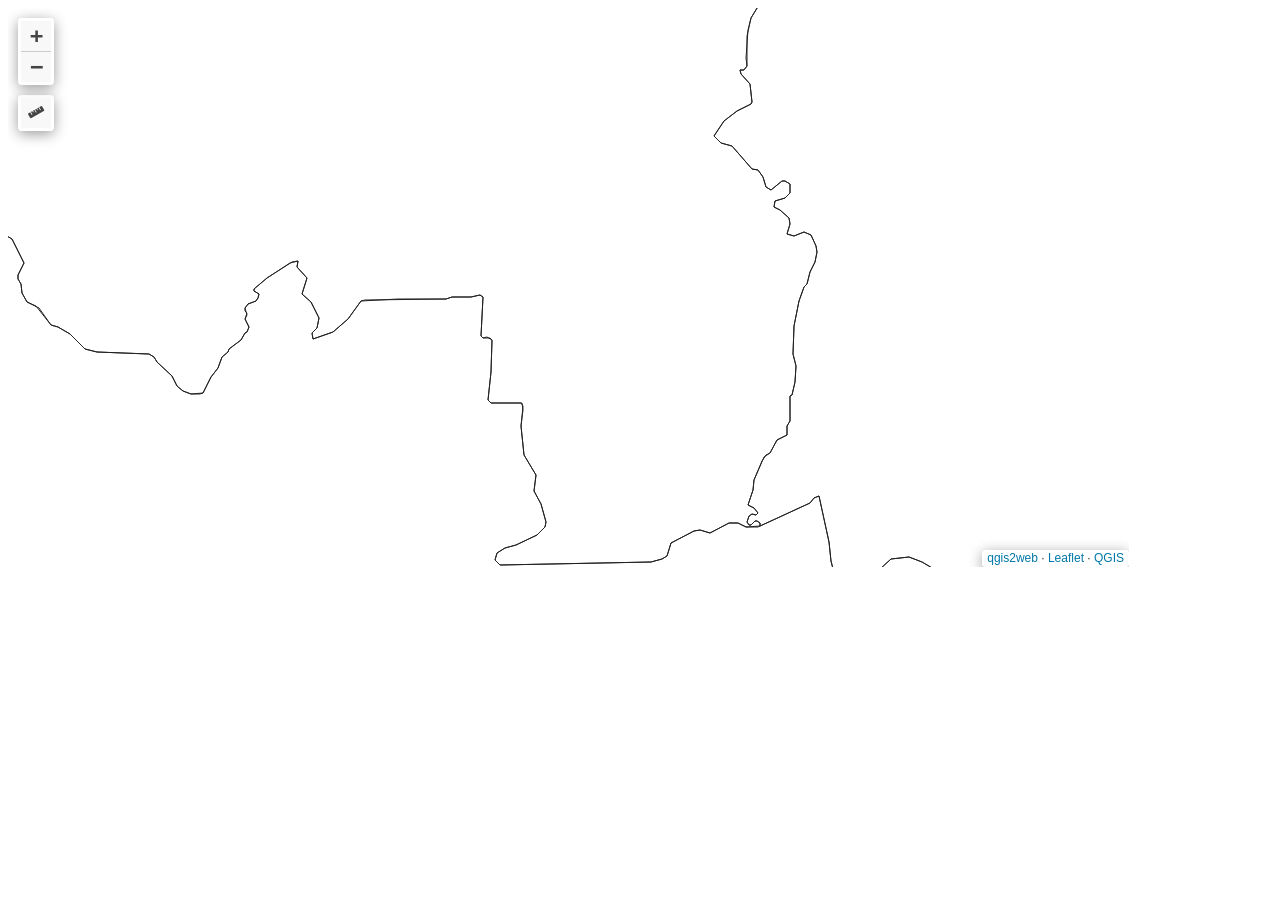
==== commit c3d84cf2: "Add files via upload" ====
--- a/index.html
+++ b/index.html
@@ -14,8 +14,8 @@
         <link rel="stylesheet" href="css/leaflet-measure.css">
         <style>
         #map {
-            width: 1141px;
-            height: 624px;
+            width: 1111px;
+            height: 559px;
         }
         </style>
         <title></title>
@@ -36,10 +36,14 @@
         <script src="js/labels.js"></script>
         <script src="js/leaflet.photon.js"></script>
         <script src="js/leaflet-measure.js"></script>
-        <script src="data/gadm41_NGAADM_ADM_2_2.js"></script>
-        <script src="data/MegaStnPlanOgun_3.js"></script>
-        <script src="data/MegaStnPlanOyo_4.js"></script>
-        <script src="data/JulyAcquiredSites_5.js"></script>
+        <script src="data/nigeriastates_2.js"></script>
+        <script src="data/nigerianewscores_3.js"></script>
+        <script src="data/OyoMegaStnPlanAll_4.js"></script>
+        <script src="data/FastChargers_5.js"></script>
+        <script src="data/48RackStation_6.js"></script>
+        <script src="data/24RacksStation_7.js"></script>
+        <script src="data/PetrolStationsBurgerKings_8.js"></script>
+        <script src="data/AcquiredSites_9.js"></script>
         <script>
         var highlightLayer;
         function highlightFeature(e) {
@@ -59,7 +63,7 @@
         }
         var map = L.map('map', {
             zoomControl:false, maxZoom:28, minZoom:1
-        }).fitBounds([[7.051407093451552,3.3626866774846134],[7.705111855348001,4.559744111246761]]);
+        }).fitBounds([[7.2404566867994555,3.3909207044160463],[7.67623693110017,4.258569341632369]]);
         var hash = new L.Hash(map);
         map.attributionControl.setPrefix('<a href="https://github.com/qgis2web/qgis2web" target="_blank">qgis2web</a> &middot; <a href="https://leafletjs.com" title="A JS library for interactive maps">Leaflet</a> &middot; <a href="https://qgis.org">QGIS</a>');
         var autolinker = new Autolinker({truncate: {length: 30, location: 'smart'}});
@@ -177,7 +181,7 @@
         });
         layer_OpenStreetMap_1;
         map.addLayer(layer_OpenStreetMap_1);
-        function pop_gadm41_NGAADM_ADM_2_2(feature, layer) {
+        function pop_nigeriastates_2(feature, layer) {
             layer.on({
                 mouseout: function(e) {
                     for (var i in e.target._eventParents) {
@@ -197,46 +201,7 @@
             });
             var popupContent = '<table>\
                     <tr>\
-                        <td colspan="2">' + (feature.properties['fid'] !== null ? autolinker.link(String(feature.properties['fid']).replace(/'/g, '\'').toLocaleString()) : '') + '</td>\
-                    </tr>\
-                    <tr>\
-                        <td colspan="2">' + (feature.properties['GID_2'] !== null ? autolinker.link(String(feature.properties['GID_2']).replace(/'/g, '\'').toLocaleString()) : '') + '</td>\
-                    </tr>\
-                    <tr>\
-                        <td colspan="2">' + (feature.properties['GID_0'] !== null ? autolinker.link(String(feature.properties['GID_0']).replace(/'/g, '\'').toLocaleString()) : '') + '</td>\
-                    </tr>\
-                    <tr>\
-                        <td colspan="2">' + (feature.properties['COUNTRY'] !== null ? autolinker.link(String(feature.properties['COUNTRY']).replace(/'/g, '\'').toLocaleString()) : '') + '</td>\
-                    </tr>\
-                    <tr>\
-                        <td colspan="2">' + (feature.properties['GID_1'] !== null ? autolinker.link(String(feature.properties['GID_1']).replace(/'/g, '\'').toLocaleString()) : '') + '</td>\
-                    </tr>\
-                    <tr>\
-                        <td colspan="2">' + (feature.properties['NAME_1'] !== null ? autolinker.link(String(feature.properties['NAME_1']).replace(/'/g, '\'').toLocaleString()) : '') + '</td>\
-                    </tr>\
-                    <tr>\
-                        <td colspan="2">' + (feature.properties['NL_NAME_1'] !== null ? autolinker.link(String(feature.properties['NL_NAME_1']).replace(/'/g, '\'').toLocaleString()) : '') + '</td>\
-                    </tr>\
-                    <tr>\
-                        <td colspan="2">' + (feature.properties['NAME_2'] !== null ? autolinker.link(String(feature.properties['NAME_2']).replace(/'/g, '\'').toLocaleString()) : '') + '</td>\
-                    </tr>\
-                    <tr>\
-                        <td colspan="2">' + (feature.properties['VARNAME_2'] !== null ? autolinker.link(String(feature.properties['VARNAME_2']).replace(/'/g, '\'').toLocaleString()) : '') + '</td>\
-                    </tr>\
-                    <tr>\
-                        <td colspan="2">' + (feature.properties['NL_NAME_2'] !== null ? autolinker.link(String(feature.properties['NL_NAME_2']).replace(/'/g, '\'').toLocaleString()) : '') + '</td>\
-                    </tr>\
-                    <tr>\
-                        <td colspan="2">' + (feature.properties['TYPE_2'] !== null ? autolinker.link(String(feature.properties['TYPE_2']).replace(/'/g, '\'').toLocaleString()) : '') + '</td>\
-                    </tr>\
-                    <tr>\
-                        <td colspan="2">' + (feature.properties['ENGTYPE_2'] !== null ? autolinker.link(String(feature.properties['ENGTYPE_2']).replace(/'/g, '\'').toLocaleString()) : '') + '</td>\
-                    </tr>\
-                    <tr>\
-                        <td colspan="2">' + (feature.properties['CC_2'] !== null ? autolinker.link(String(feature.properties['CC_2']).replace(/'/g, '\'').toLocaleString()) : '') + '</td>\
-                    </tr>\
-                    <tr>\
-                        <td colspan="2">' + (feature.properties['HASC_2'] !== null ? autolinker.link(String(feature.properties['HASC_2']).replace(/'/g, '\'').toLocaleString()) : '') + '</td>\
+                        <td colspan="2">' + (feature.properties['adm1_name'] !== null ? autolinker.link(String(feature.properties['adm1_name']).replace(/'/g, '\'').toLocaleString()) : '') + '</td>\
                     </tr>\
                 </table>';
             var content = removeEmptyRowsFromPopupContent(popupContent, feature);
@@ -246,36 +211,34 @@
 			layer.bindPopup(content, { maxHeight: 400 });
         }
 
-        function style_gadm41_NGAADM_ADM_2_2_0() {
+        function style_nigeriastates_2_0() {
             return {
-                pane: 'pane_gadm41_NGAADM_ADM_2_2',
+                pane: 'pane_nigeriastates_2',
                 opacity: 1,
                 color: 'rgba(35,35,35,1.0)',
                 dashArray: '',
                 lineCap: 'butt',
                 lineJoin: 'miter',
                 weight: 1.0, 
-                fill: true,
-                fillOpacity: 1,
-                fillColor: 'rgba(141,90,153,0.10196078431372549)',
+                fillOpacity: 0,
                 interactive: false,
             }
         }
-        map.createPane('pane_gadm41_NGAADM_ADM_2_2');
-        map.getPane('pane_gadm41_NGAADM_ADM_2_2').style.zIndex = 402;
-        map.getPane('pane_gadm41_NGAADM_ADM_2_2').style['mix-blend-mode'] = 'normal';
-        var layer_gadm41_NGAADM_ADM_2_2 = new L.geoJson(json_gadm41_NGAADM_ADM_2_2, {
+        map.createPane('pane_nigeriastates_2');
+        map.getPane('pane_nigeriastates_2').style.zIndex = 402;
+        map.getPane('pane_nigeriastates_2').style['mix-blend-mode'] = 'normal';
+        var layer_nigeriastates_2 = new L.geoJson(json_nigeriastates_2, {
             attribution: '',
             interactive: false,
-            dataVar: 'json_gadm41_NGAADM_ADM_2_2',
-            layerName: 'layer_gadm41_NGAADM_ADM_2_2',
-            pane: 'pane_gadm41_NGAADM_ADM_2_2',
-            onEachFeature: pop_gadm41_NGAADM_ADM_2_2,
-            style: style_gadm41_NGAADM_ADM_2_2_0,
-        });
-        bounds_group.addLayer(layer_gadm41_NGAADM_ADM_2_2);
-        map.addLayer(layer_gadm41_NGAADM_ADM_2_2);
-        function pop_MegaStnPlanOgun_3(feature, layer) {
+            dataVar: 'json_nigeriastates_2',
+            layerName: 'layer_nigeriastates_2',
+            pane: 'pane_nigeriastates_2',
+            onEachFeature: pop_nigeriastates_2,
+            style: style_nigeriastates_2_0,
+        });
+        bounds_group.addLayer(layer_nigeriastates_2);
+        map.addLayer(layer_nigeriastates_2);
+        function pop_nigerianewscores_3(feature, layer) {
             layer.on({
                 mouseout: function(e) {
                     for (var i in e.target._eventParents) {
@@ -295,7 +258,13 @@
             });
             var popupContent = '<table>\
                     <tr>\
-                        <td colspan="2"><strong>SS Size</strong><br />' + (feature.properties['SS Size'] !== null ? autolinker.link(String(feature.properties['SS Size']).replace(/'/g, '\'').toLocaleString()) : '') + '</td>\
+                        <td colspan="2">' + (feature.properties['fid'] !== null ? autolinker.link(String(feature.properties['fid']).replace(/'/g, '\'').toLocaleString()) : '') + '</td>\
+                    </tr>\
+                    <tr>\
+                        <td colspan="2">' + (feature.properties['id'] !== null ? autolinker.link(String(feature.properties['id']).replace(/'/g, '\'').toLocaleString()) : '') + '</td>\
+                    </tr>\
+                    <tr>\
+                        <td colspan="2">' + (feature.properties['score'] !== null ? autolinker.link(String(feature.properties['score']).replace(/'/g, '\'').toLocaleString()) : '') + '</td>\
                     </tr>\
                 </table>';
             var content = removeEmptyRowsFromPopupContent(popupContent, feature);
@@ -305,233 +274,98 @@
 			layer.bindPopup(content, { maxHeight: 400 });
         }
 
-        function style_MegaStnPlanOgun_3_0(feature) {
-            switch(String(feature.properties['SS Size'])) {
-                case '6':
-                    return {
-                pane: 'pane_MegaStnPlanOgun_3',
-                radius: 6.4,
-                opacity: 1,
-                color: 'rgba(0,0,0,1.0)',
-                dashArray: '',
-                lineCap: 'butt',
-                lineJoin: 'miter',
-                weight: 1.0,
-                fill: true,
-                fillOpacity: 1,
-                fillColor: 'rgba(32,25,226,1.0)',
-                interactive: true,
-            }
-                    break;
-                case '12':
-                    return {
-                pane: 'pane_MegaStnPlanOgun_3',
-                radius: 6.4,
-                opacity: 1,
-                color: 'rgba(0,0,0,1.0)',
-                dashArray: '',
-                lineCap: 'butt',
-                lineJoin: 'miter',
-                weight: 1.0,
-                fill: true,
-                fillOpacity: 1,
-                fillColor: 'rgba(22,231,196,1.0)',
-                interactive: true,
-            }
-                    break;
-                case '24':
-                    return {
-                pane: 'pane_MegaStnPlanOgun_3',
-                radius: 6.4,
-                opacity: 1,
-                color: 'rgba(0,0,0,1.0)',
-                dashArray: '',
-                lineCap: 'butt',
-                lineJoin: 'miter',
-                weight: 1.0,
-                fill: true,
-                fillOpacity: 1,
-                fillColor: 'rgba(235,103,204,1.0)',
-                interactive: true,
-            }
-                    break;
-                case '30':
-                    return {
-                pane: 'pane_MegaStnPlanOgun_3',
-                radius: 6.4,
-                opacity: 1,
-                color: 'rgba(0,0,0,1.0)',
-                dashArray: '',
-                lineCap: 'butt',
-                lineJoin: 'miter',
-                weight: 1.0,
-                fill: true,
-                fillOpacity: 1,
-                fillColor: 'rgba(14,147,111,1.0)',
-                interactive: true,
-            }
-                    break;
-                case '48':
-                    return {
-                pane: 'pane_MegaStnPlanOgun_3',
-                radius: 6.4,
-                opacity: 1,
-                color: 'rgba(0,0,0,1.0)',
-                dashArray: '',
-                lineCap: 'butt',
-                lineJoin: 'miter',
-                weight: 1.0,
-                fill: true,
-                fillOpacity: 1,
-                fillColor: 'rgba(224,133,59,1.0)',
-                interactive: true,
-            }
-                    break;
-                default:
-                    return {
-                pane: 'pane_MegaStnPlanOgun_3',
-                radius: 6.4,
-                opacity: 1,
-                color: 'rgba(0,0,0,1.0)',
-                dashArray: '',
-                lineCap: 'butt',
-                lineJoin: 'miter',
-                weight: 1.0,
-                fill: true,
-                fillOpacity: 1,
-                fillColor: 'rgba(45,195,183,1.0)',
-                interactive: true,
-            }
-                    break;
-            }
-        }
-        function style_MegaStnPlanOgun_3_1(feature) {
-            switch(String(feature.properties['SS Size'])) {
-                case '6':
-                    return {
-                pane: 'pane_MegaStnPlanOgun_3',
-                radius: 1.4,
-                opacity: 1,
-                color: 'rgba(0,0,0,1.0)',
-                dashArray: '',
-                lineCap: 'butt',
-                lineJoin: 'miter',
-                weight: 2.0,
-                fill: true,
-                fillOpacity: 1,
-                fillColor: 'rgba(32,25,226,1.0)',
-                interactive: true,
-            }
-                    break;
-                case '12':
-                    return {
-                pane: 'pane_MegaStnPlanOgun_3',
-                radius: 1.4,
-                opacity: 1,
-                color: 'rgba(0,0,0,1.0)',
-                dashArray: '',
-                lineCap: 'butt',
-                lineJoin: 'miter',
-                weight: 2.0,
-                fill: true,
-                fillOpacity: 1,
-                fillColor: 'rgba(22,231,196,1.0)',
-                interactive: true,
-            }
-                    break;
-                case '24':
-                    return {
-                pane: 'pane_MegaStnPlanOgun_3',
-                radius: 1.4,
-                opacity: 1,
-                color: 'rgba(0,0,0,1.0)',
-                dashArray: '',
-                lineCap: 'butt',
-                lineJoin: 'miter',
-                weight: 2.0,
-                fill: true,
-                fillOpacity: 1,
-                fillColor: 'rgba(235,103,204,1.0)',
-                interactive: true,
-            }
-                    break;
-                case '30':
-                    return {
-                pane: 'pane_MegaStnPlanOgun_3',
-                radius: 1.4,
-                opacity: 1,
-                color: 'rgba(0,0,0,1.0)',
-                dashArray: '',
-                lineCap: 'butt',
-                lineJoin: 'miter',
-                weight: 2.0,
-                fill: true,
-                fillOpacity: 1,
-                fillColor: 'rgba(14,147,111,1.0)',
-                interactive: true,
-            }
-                    break;
-                case '48':
-                    return {
-                pane: 'pane_MegaStnPlanOgun_3',
-                radius: 1.4,
-                opacity: 1,
-                color: 'rgba(0,0,0,1.0)',
-                dashArray: '',
-                lineCap: 'butt',
-                lineJoin: 'miter',
-                weight: 2.0,
-                fill: true,
-                fillOpacity: 1,
-                fillColor: 'rgba(224,133,59,1.0)',
-                interactive: true,
-            }
-                    break;
-                default:
-                    return {
-                pane: 'pane_MegaStnPlanOgun_3',
-                radius: 1.4,
-                opacity: 1,
-                color: 'rgba(0,0,0,1.0)',
-                dashArray: '',
-                lineCap: 'butt',
-                lineJoin: 'miter',
-                weight: 2.0,
-                fill: true,
-                fillOpacity: 1,
-                fillColor: 'rgba(45,195,183,1.0)',
-                interactive: true,
-            }
-                    break;
-            }
-        }
-        map.createPane('pane_MegaStnPlanOgun_3');
-        map.getPane('pane_MegaStnPlanOgun_3').style.zIndex = 403;
-        map.getPane('pane_MegaStnPlanOgun_3').style['mix-blend-mode'] = 'normal';
-        var layer_MegaStnPlanOgun_3 = new L.geoJson.multiStyle(json_MegaStnPlanOgun_3, {
+        function style_nigerianewscores_3_0(feature) {
+            if (feature.properties['score'] >= 0.000000 && feature.properties['score'] <= 1.000000 ) {
+                return {
+                pane: 'pane_nigerianewscores_3',
+                opacity: 1,
+                color: 'rgba(35,35,35,1.0)',
+                dashArray: '',
+                lineCap: 'butt',
+                lineJoin: 'miter',
+                weight: 1.0, 
+                fill: true,
+                fillOpacity: 1,
+                fillColor: 'rgba(247,251,255,1.0)',
+                interactive: false,
+            }
+            }
+            if (feature.properties['score'] >= 1.000000 && feature.properties['score'] <= 2.000000 ) {
+                return {
+                pane: 'pane_nigerianewscores_3',
+                opacity: 1,
+                color: 'rgba(35,35,35,1.0)',
+                dashArray: '',
+                lineCap: 'butt',
+                lineJoin: 'miter',
+                weight: 1.0, 
+                fill: true,
+                fillOpacity: 1,
+                fillColor: 'rgba(200,220,240,1.0)',
+                interactive: false,
+            }
+            }
+            if (feature.properties['score'] >= 2.000000 && feature.properties['score'] <= 3.000000 ) {
+                return {
+                pane: 'pane_nigerianewscores_3',
+                opacity: 1,
+                color: 'rgba(35,35,35,1.0)',
+                dashArray: '',
+                lineCap: 'butt',
+                lineJoin: 'miter',
+                weight: 1.0, 
+                fill: true,
+                fillOpacity: 1,
+                fillColor: 'rgba(115,178,216,1.0)',
+                interactive: false,
+            }
+            }
+            if (feature.properties['score'] >= 3.000000 && feature.properties['score'] <= 4.000000 ) {
+                return {
+                pane: 'pane_nigerianewscores_3',
+                opacity: 1,
+                color: 'rgba(35,35,35,1.0)',
+                dashArray: '',
+                lineCap: 'butt',
+                lineJoin: 'miter',
+                weight: 1.0, 
+                fill: true,
+                fillOpacity: 1,
+                fillColor: 'rgba(41,121,185,1.0)',
+                interactive: false,
+            }
+            }
+            if (feature.properties['score'] >= 4.000000 && feature.properties['score'] <= 5.000000 ) {
+                return {
+                pane: 'pane_nigerianewscores_3',
+                opacity: 1,
+                color: 'rgba(35,35,35,1.0)',
+                dashArray: '',
+                lineCap: 'butt',
+                lineJoin: 'miter',
+                weight: 1.0, 
+                fill: true,
+                fillOpacity: 1,
+                fillColor: 'rgba(8,48,107,1.0)',
+                interactive: false,
+            }
+            }
+        }
+        map.createPane('pane_nigerianewscores_3');
+        map.getPane('pane_nigerianewscores_3').style.zIndex = 403;
+        map.getPane('pane_nigerianewscores_3').style['mix-blend-mode'] = 'normal';
+        var layer_nigerianewscores_3 = new L.geoJson(json_nigerianewscores_3, {
             attribution: '',
-            interactive: true,
-            dataVar: 'json_MegaStnPlanOgun_3',
-            layerName: 'layer_MegaStnPlanOgun_3',
-            pane: 'pane_MegaStnPlanOgun_3',
-            onEachFeature: pop_MegaStnPlanOgun_3,
-            pointToLayers: [function (feature, latlng) {
-                var context = {
-                    feature: feature,
-                    variables: {}
-                };
-                return L.circleMarker(latlng, style_MegaStnPlanOgun_3_0(feature));
-            },function (feature, latlng) {
-                var context = {
-                    feature: feature,
-                    variables: {}
-                };
-                return L.circleMarker(latlng, style_MegaStnPlanOgun_3_1(feature));
-            },
-        ]});
-        bounds_group.addLayer(layer_MegaStnPlanOgun_3);
-        map.addLayer(layer_MegaStnPlanOgun_3);
-        function pop_MegaStnPlanOyo_4(feature, layer) {
+            interactive: false,
+            dataVar: 'json_nigerianewscores_3',
+            layerName: 'layer_nigerianewscores_3',
+            pane: 'pane_nigerianewscores_3',
+            onEachFeature: pop_nigerianewscores_3,
+            style: style_nigerianewscores_3_0,
+        });
+        bounds_group.addLayer(layer_nigerianewscores_3);
+        map.addLayer(layer_nigerianewscores_3);
+        function pop_OyoMegaStnPlanAll_4(feature, layer) {
             layer.on({
                 mouseout: function(e) {
                     for (var i in e.target._eventParents) {
@@ -565,6 +399,24 @@
                     <tr>\
                         <td colspan="2">' + (feature.properties['latitude'] !== null ? autolinker.link(String(feature.properties['latitude']).replace(/'/g, '\'').toLocaleString()) : '') + '</td>\
                     </tr>\
+                    <tr>\
+                        <td colspan="2">' + (feature.properties['Station ID'] !== null ? autolinker.link(String(feature.properties['Station ID']).replace(/'/g, '\'').toLocaleString()) : '') + '</td>\
+                    </tr>\
+                    <tr>\
+                        <td colspan="2">' + (feature.properties['Road Name'] !== null ? autolinker.link(String(feature.properties['Road Name']).replace(/'/g, '\'').toLocaleString()) : '') + '</td>\
+                    </tr>\
+                    <tr>\
+                        <td colspan="2">' + (feature.properties['Racks Count'] !== null ? autolinker.link(String(feature.properties['Racks Count']).replace(/'/g, '\'').toLocaleString()) : '') + '</td>\
+                    </tr>\
+                    <tr>\
+                        <td colspan="2">' + (feature.properties['Country'] !== null ? autolinker.link(String(feature.properties['Country']).replace(/'/g, '\'').toLocaleString()) : '') + '</td>\
+                    </tr>\
+                    <tr>\
+                        <td colspan="2">' + (feature.properties['State'] !== null ? autolinker.link(String(feature.properties['State']).replace(/'/g, '\'').toLocaleString()) : '') + '</td>\
+                    </tr>\
+                    <tr>\
+                        <td colspan="2">' + (feature.properties['LGA'] !== null ? autolinker.link(String(feature.properties['LGA']).replace(/'/g, '\'').toLocaleString()) : '') + '</td>\
+                    </tr>\
                 </table>';
             var content = removeEmptyRowsFromPopupContent(popupContent, feature);
 			layer.on('popupopen', function(e) {
@@ -573,27 +425,11 @@
 			layer.bindPopup(content, { maxHeight: 400 });
         }
 
-        function style_MegaStnPlanOyo_4_0(feature) {
+        function style_OyoMegaStnPlanAll_4_0(feature) {
             switch(String(feature.properties['SS Size'])) {
-                case '6':
-                    return {
-                pane: 'pane_MegaStnPlanOyo_4',
-                radius: 6.4,
-                opacity: 1,
-                color: 'rgba(0,0,0,1.0)',
-                dashArray: '',
-                lineCap: 'butt',
-                lineJoin: 'miter',
-                weight: 1.0,
-                fill: true,
-                fillOpacity: 1,
-                fillColor: 'rgba(32,25,226,1.0)',
-                interactive: true,
-            }
-                    break;
                 case '12':
                     return {
-                pane: 'pane_MegaStnPlanOyo_4',
+                pane: 'pane_OyoMegaStnPlanAll_4',
                 radius: 6.4,
                 opacity: 1,
                 color: 'rgba(0,0,0,1.0)',
@@ -609,7 +445,7 @@
                     break;
                 case '24':
                     return {
-                pane: 'pane_MegaStnPlanOyo_4',
+                pane: 'pane_OyoMegaStnPlanAll_4',
                 radius: 6.4,
                 opacity: 1,
                 color: 'rgba(0,0,0,1.0)',
@@ -620,28 +456,12 @@
                 fill: true,
                 fillOpacity: 1,
                 fillColor: 'rgba(235,103,204,1.0)',
-                interactive: true,
-            }
-                    break;
-                case '30':
-                    return {
-                pane: 'pane_MegaStnPlanOyo_4',
-                radius: 6.4,
-                opacity: 1,
-                color: 'rgba(0,0,0,1.0)',
-                dashArray: '',
-                lineCap: 'butt',
-                lineJoin: 'miter',
-                weight: 1.0,
-                fill: true,
-                fillOpacity: 1,
-                fillColor: 'rgba(14,147,111,1.0)',
                 interactive: true,
             }
                     break;
                 case '48':
                     return {
-                pane: 'pane_MegaStnPlanOyo_4',
+                pane: 'pane_OyoMegaStnPlanAll_4',
                 radius: 6.4,
                 opacity: 1,
                 color: 'rgba(0,0,0,1.0)',
@@ -657,7 +477,7 @@
                     break;
                 case '2':
                     return {
-                pane: 'pane_MegaStnPlanOyo_4',
+                pane: 'pane_OyoMegaStnPlanAll_4',
                 radius: 6.4,
                 opacity: 1,
                 color: 'rgba(0,0,0,1.0)',
@@ -673,27 +493,11 @@
                     break;
             }
         }
-        function style_MegaStnPlanOyo_4_1(feature) {
+        function style_OyoMegaStnPlanAll_4_1(feature) {
             switch(String(feature.properties['SS Size'])) {
-                case '6':
-                    return {
-                pane: 'pane_MegaStnPlanOyo_4',
-                radius: 1.4,
-                opacity: 1,
-                color: 'rgba(0,0,0,1.0)',
-                dashArray: '',
-                lineCap: 'butt',
-                lineJoin: 'miter',
-                weight: 2.0,
-                fill: true,
-                fillOpacity: 1,
-                fillColor: 'rgba(32,25,226,1.0)',
-                interactive: true,
-            }
-                    break;
                 case '12':
                     return {
-                pane: 'pane_MegaStnPlanOyo_4',
+                pane: 'pane_OyoMegaStnPlanAll_4',
                 radius: 1.4,
                 opacity: 1,
                 color: 'rgba(0,0,0,1.0)',
@@ -709,7 +513,7 @@
                     break;
                 case '24':
                     return {
-                pane: 'pane_MegaStnPlanOyo_4',
+                pane: 'pane_OyoMegaStnPlanAll_4',
                 radius: 1.4,
                 opacity: 1,
                 color: 'rgba(0,0,0,1.0)',
@@ -720,28 +524,12 @@
                 fill: true,
                 fillOpacity: 1,
                 fillColor: 'rgba(235,103,204,1.0)',
-                interactive: true,
-            }
-                    break;
-                case '30':
-                    return {
-                pane: 'pane_MegaStnPlanOyo_4',
-                radius: 1.4,
-                opacity: 1,
-                color: 'rgba(0,0,0,1.0)',
-                dashArray: '',
-                lineCap: 'butt',
-                lineJoin: 'miter',
-                weight: 2.0,
-                fill: true,
-                fillOpacity: 1,
-                fillColor: 'rgba(14,147,111,1.0)',
                 interactive: true,
             }
                     break;
                 case '48':
                     return {
-                pane: 'pane_MegaStnPlanOyo_4',
+                pane: 'pane_OyoMegaStnPlanAll_4',
                 radius: 1.4,
                 opacity: 1,
                 color: 'rgba(0,0,0,1.0)',
@@ -757,7 +545,7 @@
                     break;
                 case '2':
                     return {
-                pane: 'pane_MegaStnPlanOyo_4',
+                pane: 'pane_OyoMegaStnPlanAll_4',
                 radius: 1.4,
                 opacity: 1,
                 color: 'rgba(0,0,0,1.0)',
@@ -773,33 +561,33 @@
                     break;
             }
         }
-        map.createPane('pane_MegaStnPlanOyo_4');
-        map.getPane('pane_MegaStnPlanOyo_4').style.zIndex = 404;
-        map.getPane('pane_MegaStnPlanOyo_4').style['mix-blend-mode'] = 'normal';
-        var layer_MegaStnPlanOyo_4 = new L.geoJson.multiStyle(json_MegaStnPlanOyo_4, {
+        map.createPane('pane_OyoMegaStnPlanAll_4');
+        map.getPane('pane_OyoMegaStnPlanAll_4').style.zIndex = 404;
+        map.getPane('pane_OyoMegaStnPlanAll_4').style['mix-blend-mode'] = 'normal';
+        var layer_OyoMegaStnPlanAll_4 = new L.geoJson.multiStyle(json_OyoMegaStnPlanAll_4, {
             attribution: '',
             interactive: true,
-            dataVar: 'json_MegaStnPlanOyo_4',
-            layerName: 'layer_MegaStnPlanOyo_4',
-            pane: 'pane_MegaStnPlanOyo_4',
-            onEachFeature: pop_MegaStnPlanOyo_4,
+            dataVar: 'json_OyoMegaStnPlanAll_4',
+            layerName: 'layer_OyoMegaStnPlanAll_4',
+            pane: 'pane_OyoMegaStnPlanAll_4',
+            onEachFeature: pop_OyoMegaStnPlanAll_4,
             pointToLayers: [function (feature, latlng) {
                 var context = {
                     feature: feature,
                     variables: {}
                 };
-                return L.circleMarker(latlng, style_MegaStnPlanOyo_4_0(feature));
+                return L.circleMarker(latlng, style_OyoMegaStnPlanAll_4_0(feature));
             },function (feature, latlng) {
                 var context = {
                     feature: feature,
                     variables: {}
                 };
-                return L.circleMarker(latlng, style_MegaStnPlanOyo_4_1(feature));
+                return L.circleMarker(latlng, style_OyoMegaStnPlanAll_4_1(feature));
             },
         ]});
-        bounds_group.addLayer(layer_MegaStnPlanOyo_4);
-        map.addLayer(layer_MegaStnPlanOyo_4);
-        function pop_JulyAcquiredSites_5(feature, layer) {
+        bounds_group.addLayer(layer_OyoMegaStnPlanAll_4);
+        map.addLayer(layer_OyoMegaStnPlanAll_4);
+        function pop_FastChargers_5(feature, layer) {
             layer.on({
                 mouseout: function(e) {
                     for (var i in e.target._eventParents) {
@@ -819,23 +607,46 @@
             });
             var popupContent = '<table>\
                     <tr>\
-                        <td colspan="2"><strong>Station Name</strong><br />' + (feature.properties['Station Name'] !== null ? autolinker.link(String(feature.properties['Station Name']).replace(/'/g, '\'').toLocaleString()) : '') + '</td>\
-                    </tr>\
-                    <tr>\
-                        <th scope="row">Location</th>\
-                        <td>' + (feature.properties['Location'] !== null ? autolinker.link(String(feature.properties['Location']).replace(/'/g, '\'').toLocaleString()) : '') + '</td>\
-                    </tr>\
-                    <tr>\
-                        <th scope="row">Adress</th>\
-                        <td>' + (feature.properties['Adress'] !== null ? autolinker.link(String(feature.properties['Adress']).replace(/'/g, '\'').toLocaleString()) : '') + '</td>\
-                    </tr>\
-                    <tr>\
-                        <th scope="row">Status</th>\
-                        <td>' + (feature.properties['Status'] !== null ? autolinker.link(String(feature.properties['Status']).replace(/'/g, '\'').toLocaleString()) : '') + '</td>\
-                    </tr>\
-                    <tr>\
-                        <th scope="row">IR Space</th>\
-                        <td>' + (feature.properties['IR Space'] !== null ? autolinker.link(String(feature.properties['IR Space']).replace(/'/g, '\'').toLocaleString()) : '') + '</td>\
+                        <td colspan="2">' + (feature.properties['fid'] !== null ? autolinker.link(String(feature.properties['fid']).replace(/'/g, '\'').toLocaleString()) : '') + '</td>\
+                    </tr>\
+                    <tr>\
+                        <td colspan="2">' + (feature.properties['IRS'] !== null ? autolinker.link(String(feature.properties['IRS']).replace(/'/g, '\'').toLocaleString()) : '') + '</td>\
+                    </tr>\
+                    <tr>\
+                        <td colspan="2">' + (feature.properties['Location'] !== null ? autolinker.link(String(feature.properties['Location']).replace(/'/g, '\'').toLocaleString()) : '') + '</td>\
+                    </tr>\
+                    <tr>\
+                        <td colspan="2">' + (feature.properties['SS Size'] !== null ? autolinker.link(String(feature.properties['SS Size']).replace(/'/g, '\'').toLocaleString()) : '') + '</td>\
+                    </tr>\
+                    <tr>\
+                        <td colspan="2">' + (feature.properties['Status'] !== null ? autolinker.link(String(feature.properties['Status']).replace(/'/g, '\'').toLocaleString()) : '') + '</td>\
+                    </tr>\
+                    <tr>\
+                        <td colspan="2">' + (feature.properties['Station Type'] !== null ? autolinker.link(String(feature.properties['Station Type']).replace(/'/g, '\'').toLocaleString()) : '') + '</td>\
+                    </tr>\
+                    <tr>\
+                        <td colspan="2">' + (feature.properties['longitude'] !== null ? autolinker.link(String(feature.properties['longitude']).replace(/'/g, '\'').toLocaleString()) : '') + '</td>\
+                    </tr>\
+                    <tr>\
+                        <td colspan="2">' + (feature.properties['latitude'] !== null ? autolinker.link(String(feature.properties['latitude']).replace(/'/g, '\'').toLocaleString()) : '') + '</td>\
+                    </tr>\
+                    <tr>\
+                        <td colspan="2">' + (feature.properties['Station ID'] !== null ? autolinker.link(String(feature.properties['Station ID']).replace(/'/g, '\'').toLocaleString()) : '') + '</td>\
+                    </tr>\
+                    <tr>\
+                        <td colspan="2">' + (feature.properties['Road Name'] !== null ? autolinker.link(String(feature.properties['Road Name']).replace(/'/g, '\'').toLocaleString()) : '') + '</td>\
+                    </tr>\
+                    <tr>\
+                        <td colspan="2">' + (feature.properties['Racks Count'] !== null ? autolinker.link(String(feature.properties['Racks Count']).replace(/'/g, '\'').toLocaleString()) : '') + '</td>\
+                    </tr>\
+                    <tr>\
+                        <td colspan="2">' + (feature.properties['Country'] !== null ? autolinker.link(String(feature.properties['Country']).replace(/'/g, '\'').toLocaleString()) : '') + '</td>\
+                    </tr>\
+                    <tr>\
+                        <td colspan="2">' + (feature.properties['State'] !== null ? autolinker.link(String(feature.properties['State']).replace(/'/g, '\'').toLocaleString()) : '') + '</td>\
+                    </tr>\
+                    <tr>\
+                        <td colspan="2">' + (feature.properties['LGA'] !== null ? autolinker.link(String(feature.properties['LGA']).replace(/'/g, '\'').toLocaleString()) : '') + '</td>\
                     </tr>\
                 </table>';
             var content = removeEmptyRowsFromPopupContent(popupContent, feature);
@@ -845,9 +656,482 @@
 			layer.bindPopup(content, { maxHeight: 400 });
         }
 
-        function style_JulyAcquiredSites_5_0() {
+        function style_FastChargers_5_0() {
             return {
-                pane: 'pane_JulyAcquiredSites_5',
+                pane: 'pane_FastChargers_5',
+                radius: 6.4,
+                opacity: 1,
+                color: 'rgba(0,0,0,1.0)',
+                dashArray: '',
+                lineCap: 'butt',
+                lineJoin: 'miter',
+                weight: 1.0,
+                fill: true,
+                fillOpacity: 1,
+                fillColor: 'rgba(217,9,9,1.0)',
+                interactive: false,
+            }
+        }
+        function style_FastChargers_5_1() {
+            return {
+                pane: 'pane_FastChargers_5',
+                radius: 1.4,
+                opacity: 1,
+                color: 'rgba(0,0,0,1.0)',
+                dashArray: '',
+                lineCap: 'butt',
+                lineJoin: 'miter',
+                weight: 2.0,
+                fill: true,
+                fillOpacity: 1,
+                fillColor: 'rgba(217,9,9,1.0)',
+                interactive: false,
+            }
+        }
+        map.createPane('pane_FastChargers_5');
+        map.getPane('pane_FastChargers_5').style.zIndex = 405;
+        map.getPane('pane_FastChargers_5').style['mix-blend-mode'] = 'normal';
+        var layer_FastChargers_5 = new L.geoJson.multiStyle(json_FastChargers_5, {
+            attribution: '',
+            interactive: false,
+            dataVar: 'json_FastChargers_5',
+            layerName: 'layer_FastChargers_5',
+            pane: 'pane_FastChargers_5',
+            onEachFeature: pop_FastChargers_5,
+            pointToLayers: [function (feature, latlng) {
+                var context = {
+                    feature: feature,
+                    variables: {}
+                };
+                return L.circleMarker(latlng, style_FastChargers_5_0(feature));
+            },function (feature, latlng) {
+                var context = {
+                    feature: feature,
+                    variables: {}
+                };
+                return L.circleMarker(latlng, style_FastChargers_5_1(feature));
+            },
+        ]});
+        bounds_group.addLayer(layer_FastChargers_5);
+        map.addLayer(layer_FastChargers_5);
+        function pop_48RackStation_6(feature, layer) {
+            layer.on({
+                mouseout: function(e) {
+                    for (var i in e.target._eventParents) {
+                        if (typeof e.target._eventParents[i].resetStyle === 'function') {
+                            e.target._eventParents[i].resetStyle(e.target);
+                        }
+                    }
+                    if (typeof layer.closePopup == 'function') {
+                        layer.closePopup();
+                    } else {
+                        layer.eachLayer(function(feature){
+                            feature.closePopup()
+                        });
+                    }
+                },
+                mouseover: highlightFeature,
+            });
+            var popupContent = '<table>\
+                    <tr>\
+                        <td colspan="2">' + (feature.properties['fid'] !== null ? autolinker.link(String(feature.properties['fid']).replace(/'/g, '\'').toLocaleString()) : '') + '</td>\
+                    </tr>\
+                    <tr>\
+                        <td colspan="2">' + (feature.properties['IRS'] !== null ? autolinker.link(String(feature.properties['IRS']).replace(/'/g, '\'').toLocaleString()) : '') + '</td>\
+                    </tr>\
+                    <tr>\
+                        <td colspan="2">' + (feature.properties['Location'] !== null ? autolinker.link(String(feature.properties['Location']).replace(/'/g, '\'').toLocaleString()) : '') + '</td>\
+                    </tr>\
+                    <tr>\
+                        <td colspan="2">' + (feature.properties['SS Size'] !== null ? autolinker.link(String(feature.properties['SS Size']).replace(/'/g, '\'').toLocaleString()) : '') + '</td>\
+                    </tr>\
+                    <tr>\
+                        <td colspan="2">' + (feature.properties['Status'] !== null ? autolinker.link(String(feature.properties['Status']).replace(/'/g, '\'').toLocaleString()) : '') + '</td>\
+                    </tr>\
+                    <tr>\
+                        <td colspan="2">' + (feature.properties['Station Type'] !== null ? autolinker.link(String(feature.properties['Station Type']).replace(/'/g, '\'').toLocaleString()) : '') + '</td>\
+                    </tr>\
+                    <tr>\
+                        <td colspan="2">' + (feature.properties['longitude'] !== null ? autolinker.link(String(feature.properties['longitude']).replace(/'/g, '\'').toLocaleString()) : '') + '</td>\
+                    </tr>\
+                    <tr>\
+                        <td colspan="2">' + (feature.properties['latitude'] !== null ? autolinker.link(String(feature.properties['latitude']).replace(/'/g, '\'').toLocaleString()) : '') + '</td>\
+                    </tr>\
+                    <tr>\
+                        <td colspan="2">' + (feature.properties['Station ID'] !== null ? autolinker.link(String(feature.properties['Station ID']).replace(/'/g, '\'').toLocaleString()) : '') + '</td>\
+                    </tr>\
+                    <tr>\
+                        <td colspan="2">' + (feature.properties['Road Name'] !== null ? autolinker.link(String(feature.properties['Road Name']).replace(/'/g, '\'').toLocaleString()) : '') + '</td>\
+                    </tr>\
+                    <tr>\
+                        <td colspan="2">' + (feature.properties['Racks Count'] !== null ? autolinker.link(String(feature.properties['Racks Count']).replace(/'/g, '\'').toLocaleString()) : '') + '</td>\
+                    </tr>\
+                    <tr>\
+                        <td colspan="2">' + (feature.properties['Country'] !== null ? autolinker.link(String(feature.properties['Country']).replace(/'/g, '\'').toLocaleString()) : '') + '</td>\
+                    </tr>\
+                    <tr>\
+                        <td colspan="2">' + (feature.properties['State'] !== null ? autolinker.link(String(feature.properties['State']).replace(/'/g, '\'').toLocaleString()) : '') + '</td>\
+                    </tr>\
+                    <tr>\
+                        <td colspan="2">' + (feature.properties['LGA'] !== null ? autolinker.link(String(feature.properties['LGA']).replace(/'/g, '\'').toLocaleString()) : '') + '</td>\
+                    </tr>\
+                </table>';
+            var content = removeEmptyRowsFromPopupContent(popupContent, feature);
+			layer.on('popupopen', function(e) {
+				addClassToPopupIfMedia(content, e.popup);
+			});
+			layer.bindPopup(content, { maxHeight: 400 });
+        }
+
+        function style_48RackStation_6_0() {
+            return {
+                pane: 'pane_48RackStation_6',
+                radius: 6.4,
+                opacity: 1,
+                color: 'rgba(0,0,0,1.0)',
+                dashArray: '',
+                lineCap: 'butt',
+                lineJoin: 'miter',
+                weight: 1.0,
+                fill: true,
+                fillOpacity: 1,
+                fillColor: 'rgba(234,142,20,1.0)',
+                interactive: false,
+            }
+        }
+        function style_48RackStation_6_1() {
+            return {
+                pane: 'pane_48RackStation_6',
+                radius: 1.4,
+                opacity: 1,
+                color: 'rgba(0,0,0,1.0)',
+                dashArray: '',
+                lineCap: 'butt',
+                lineJoin: 'miter',
+                weight: 2.0,
+                fill: true,
+                fillOpacity: 1,
+                fillColor: 'rgba(234,142,20,1.0)',
+                interactive: false,
+            }
+        }
+        map.createPane('pane_48RackStation_6');
+        map.getPane('pane_48RackStation_6').style.zIndex = 406;
+        map.getPane('pane_48RackStation_6').style['mix-blend-mode'] = 'normal';
+        var layer_48RackStation_6 = new L.geoJson.multiStyle(json_48RackStation_6, {
+            attribution: '',
+            interactive: false,
+            dataVar: 'json_48RackStation_6',
+            layerName: 'layer_48RackStation_6',
+            pane: 'pane_48RackStation_6',
+            onEachFeature: pop_48RackStation_6,
+            pointToLayers: [function (feature, latlng) {
+                var context = {
+                    feature: feature,
+                    variables: {}
+                };
+                return L.circleMarker(latlng, style_48RackStation_6_0(feature));
+            },function (feature, latlng) {
+                var context = {
+                    feature: feature,
+                    variables: {}
+                };
+                return L.circleMarker(latlng, style_48RackStation_6_1(feature));
+            },
+        ]});
+        bounds_group.addLayer(layer_48RackStation_6);
+        map.addLayer(layer_48RackStation_6);
+        function pop_24RacksStation_7(feature, layer) {
+            layer.on({
+                mouseout: function(e) {
+                    for (var i in e.target._eventParents) {
+                        if (typeof e.target._eventParents[i].resetStyle === 'function') {
+                            e.target._eventParents[i].resetStyle(e.target);
+                        }
+                    }
+                    if (typeof layer.closePopup == 'function') {
+                        layer.closePopup();
+                    } else {
+                        layer.eachLayer(function(feature){
+                            feature.closePopup()
+                        });
+                    }
+                },
+                mouseover: highlightFeature,
+            });
+            var popupContent = '<table>\
+                    <tr>\
+                        <td colspan="2">' + (feature.properties['fid'] !== null ? autolinker.link(String(feature.properties['fid']).replace(/'/g, '\'').toLocaleString()) : '') + '</td>\
+                    </tr>\
+                    <tr>\
+                        <td colspan="2">' + (feature.properties['IRS'] !== null ? autolinker.link(String(feature.properties['IRS']).replace(/'/g, '\'').toLocaleString()) : '') + '</td>\
+                    </tr>\
+                    <tr>\
+                        <td colspan="2">' + (feature.properties['Location'] !== null ? autolinker.link(String(feature.properties['Location']).replace(/'/g, '\'').toLocaleString()) : '') + '</td>\
+                    </tr>\
+                    <tr>\
+                        <td colspan="2">' + (feature.properties['SS Size'] !== null ? autolinker.link(String(feature.properties['SS Size']).replace(/'/g, '\'').toLocaleString()) : '') + '</td>\
+                    </tr>\
+                    <tr>\
+                        <td colspan="2">' + (feature.properties['Status'] !== null ? autolinker.link(String(feature.properties['Status']).replace(/'/g, '\'').toLocaleString()) : '') + '</td>\
+                    </tr>\
+                    <tr>\
+                        <td colspan="2">' + (feature.properties['Station Type'] !== null ? autolinker.link(String(feature.properties['Station Type']).replace(/'/g, '\'').toLocaleString()) : '') + '</td>\
+                    </tr>\
+                    <tr>\
+                        <td colspan="2">' + (feature.properties['longitude'] !== null ? autolinker.link(String(feature.properties['longitude']).replace(/'/g, '\'').toLocaleString()) : '') + '</td>\
+                    </tr>\
+                    <tr>\
+                        <td colspan="2">' + (feature.properties['latitude'] !== null ? autolinker.link(String(feature.properties['latitude']).replace(/'/g, '\'').toLocaleString()) : '') + '</td>\
+                    </tr>\
+                    <tr>\
+                        <td colspan="2">' + (feature.properties['Station ID'] !== null ? autolinker.link(String(feature.properties['Station ID']).replace(/'/g, '\'').toLocaleString()) : '') + '</td>\
+                    </tr>\
+                    <tr>\
+                        <td colspan="2">' + (feature.properties['Road Name'] !== null ? autolinker.link(String(feature.properties['Road Name']).replace(/'/g, '\'').toLocaleString()) : '') + '</td>\
+                    </tr>\
+                </table>';
+            var content = removeEmptyRowsFromPopupContent(popupContent, feature);
+			layer.on('popupopen', function(e) {
+				addClassToPopupIfMedia(content, e.popup);
+			});
+			layer.bindPopup(content, { maxHeight: 400 });
+        }
+
+        function style_24RacksStation_7_0() {
+            return {
+                pane: 'pane_24RacksStation_7',
+                radius: 6.4,
+                opacity: 1,
+                color: 'rgba(0,0,0,1.0)',
+                dashArray: '',
+                lineCap: 'butt',
+                lineJoin: 'miter',
+                weight: 1.0,
+                fill: true,
+                fillOpacity: 1,
+                fillColor: 'rgba(231,45,199,1.0)',
+                interactive: false,
+            }
+        }
+        function style_24RacksStation_7_1() {
+            return {
+                pane: 'pane_24RacksStation_7',
+                radius: 1.4,
+                opacity: 1,
+                color: 'rgba(0,0,0,1.0)',
+                dashArray: '',
+                lineCap: 'butt',
+                lineJoin: 'miter',
+                weight: 2.0,
+                fill: true,
+                fillOpacity: 1,
+                fillColor: 'rgba(231,45,199,1.0)',
+                interactive: false,
+            }
+        }
+        map.createPane('pane_24RacksStation_7');
+        map.getPane('pane_24RacksStation_7').style.zIndex = 407;
+        map.getPane('pane_24RacksStation_7').style['mix-blend-mode'] = 'normal';
+        var layer_24RacksStation_7 = new L.geoJson.multiStyle(json_24RacksStation_7, {
+            attribution: '',
+            interactive: false,
+            dataVar: 'json_24RacksStation_7',
+            layerName: 'layer_24RacksStation_7',
+            pane: 'pane_24RacksStation_7',
+            onEachFeature: pop_24RacksStation_7,
+            pointToLayers: [function (feature, latlng) {
+                var context = {
+                    feature: feature,
+                    variables: {}
+                };
+                return L.circleMarker(latlng, style_24RacksStation_7_0(feature));
+            },function (feature, latlng) {
+                var context = {
+                    feature: feature,
+                    variables: {}
+                };
+                return L.circleMarker(latlng, style_24RacksStation_7_1(feature));
+            },
+        ]});
+        bounds_group.addLayer(layer_24RacksStation_7);
+        map.addLayer(layer_24RacksStation_7);
+        function pop_PetrolStationsBurgerKings_8(feature, layer) {
+            layer.on({
+                mouseout: function(e) {
+                    for (var i in e.target._eventParents) {
+                        if (typeof e.target._eventParents[i].resetStyle === 'function') {
+                            e.target._eventParents[i].resetStyle(e.target);
+                        }
+                    }
+                    if (typeof layer.closePopup == 'function') {
+                        layer.closePopup();
+                    } else {
+                        layer.eachLayer(function(feature){
+                            feature.closePopup()
+                        });
+                    }
+                },
+                mouseover: highlightFeature,
+            });
+            var popupContent = '<table>\
+                    <tr>\
+                        <td colspan="2">' + (feature.properties['fid'] !== null ? autolinker.link(String(feature.properties['fid']).replace(/'/g, '\'').toLocaleString()) : '') + '</td>\
+                    </tr>\
+                    <tr>\
+                        <td colspan="2">' + (feature.properties['IRS'] !== null ? autolinker.link(String(feature.properties['IRS']).replace(/'/g, '\'').toLocaleString()) : '') + '</td>\
+                    </tr>\
+                    <tr>\
+                        <td colspan="2">' + (feature.properties['Location'] !== null ? autolinker.link(String(feature.properties['Location']).replace(/'/g, '\'').toLocaleString()) : '') + '</td>\
+                    </tr>\
+                    <tr>\
+                        <td colspan="2">' + (feature.properties['SS Size'] !== null ? autolinker.link(String(feature.properties['SS Size']).replace(/'/g, '\'').toLocaleString()) : '') + '</td>\
+                    </tr>\
+                    <tr>\
+                        <td colspan="2">' + (feature.properties['Status'] !== null ? autolinker.link(String(feature.properties['Status']).replace(/'/g, '\'').toLocaleString()) : '') + '</td>\
+                    </tr>\
+                    <tr>\
+                        <td colspan="2">' + (feature.properties['Station Type'] !== null ? autolinker.link(String(feature.properties['Station Type']).replace(/'/g, '\'').toLocaleString()) : '') + '</td>\
+                    </tr>\
+                    <tr>\
+                        <td colspan="2">' + (feature.properties['longitude'] !== null ? autolinker.link(String(feature.properties['longitude']).replace(/'/g, '\'').toLocaleString()) : '') + '</td>\
+                    </tr>\
+                    <tr>\
+                        <td colspan="2">' + (feature.properties['latitude'] !== null ? autolinker.link(String(feature.properties['latitude']).replace(/'/g, '\'').toLocaleString()) : '') + '</td>\
+                    </tr>\
+                    <tr>\
+                        <td colspan="2">' + (feature.properties['Station ID'] !== null ? autolinker.link(String(feature.properties['Station ID']).replace(/'/g, '\'').toLocaleString()) : '') + '</td>\
+                    </tr>\
+                    <tr>\
+                        <td colspan="2">' + (feature.properties['Road Name'] !== null ? autolinker.link(String(feature.properties['Road Name']).replace(/'/g, '\'').toLocaleString()) : '') + '</td>\
+                    </tr>\
+                    <tr>\
+                        <td colspan="2">' + (feature.properties['Racks Count'] !== null ? autolinker.link(String(feature.properties['Racks Count']).replace(/'/g, '\'').toLocaleString()) : '') + '</td>\
+                    </tr>\
+                    <tr>\
+                        <td colspan="2">' + (feature.properties['Country'] !== null ? autolinker.link(String(feature.properties['Country']).replace(/'/g, '\'').toLocaleString()) : '') + '</td>\
+                    </tr>\
+                    <tr>\
+                        <td colspan="2">' + (feature.properties['State'] !== null ? autolinker.link(String(feature.properties['State']).replace(/'/g, '\'').toLocaleString()) : '') + '</td>\
+                    </tr>\
+                    <tr>\
+                        <td colspan="2">' + (feature.properties['LGA'] !== null ? autolinker.link(String(feature.properties['LGA']).replace(/'/g, '\'').toLocaleString()) : '') + '</td>\
+                    </tr>\
+                </table>';
+            var content = removeEmptyRowsFromPopupContent(popupContent, feature);
+			layer.on('popupopen', function(e) {
+				addClassToPopupIfMedia(content, e.popup);
+			});
+			layer.bindPopup(content, { maxHeight: 400 });
+        }
+
+        function style_PetrolStationsBurgerKings_8_0() {
+            return {
+                pane: 'pane_PetrolStationsBurgerKings_8',
+                radius: 6.4,
+                opacity: 1,
+                color: 'rgba(0,0,0,1.0)',
+                dashArray: '',
+                lineCap: 'butt',
+                lineJoin: 'miter',
+                weight: 1.0,
+                fill: true,
+                fillOpacity: 1,
+                fillColor: 'rgba(26,234,224,1.0)',
+                interactive: false,
+            }
+        }
+        function style_PetrolStationsBurgerKings_8_1() {
+            return {
+                pane: 'pane_PetrolStationsBurgerKings_8',
+                radius: 1.4,
+                opacity: 1,
+                color: 'rgba(0,0,0,1.0)',
+                dashArray: '',
+                lineCap: 'butt',
+                lineJoin: 'miter',
+                weight: 2.0,
+                fill: true,
+                fillOpacity: 1,
+                fillColor: 'rgba(26,234,224,1.0)',
+                interactive: false,
+            }
+        }
+        map.createPane('pane_PetrolStationsBurgerKings_8');
+        map.getPane('pane_PetrolStationsBurgerKings_8').style.zIndex = 408;
+        map.getPane('pane_PetrolStationsBurgerKings_8').style['mix-blend-mode'] = 'normal';
+        var layer_PetrolStationsBurgerKings_8 = new L.geoJson.multiStyle(json_PetrolStationsBurgerKings_8, {
+            attribution: '',
+            interactive: false,
+            dataVar: 'json_PetrolStationsBurgerKings_8',
+            layerName: 'layer_PetrolStationsBurgerKings_8',
+            pane: 'pane_PetrolStationsBurgerKings_8',
+            onEachFeature: pop_PetrolStationsBurgerKings_8,
+            pointToLayers: [function (feature, latlng) {
+                var context = {
+                    feature: feature,
+                    variables: {}
+                };
+                return L.circleMarker(latlng, style_PetrolStationsBurgerKings_8_0(feature));
+            },function (feature, latlng) {
+                var context = {
+                    feature: feature,
+                    variables: {}
+                };
+                return L.circleMarker(latlng, style_PetrolStationsBurgerKings_8_1(feature));
+            },
+        ]});
+        bounds_group.addLayer(layer_PetrolStationsBurgerKings_8);
+        map.addLayer(layer_PetrolStationsBurgerKings_8);
+        function pop_AcquiredSites_9(feature, layer) {
+            layer.on({
+                mouseout: function(e) {
+                    for (var i in e.target._eventParents) {
+                        if (typeof e.target._eventParents[i].resetStyle === 'function') {
+                            e.target._eventParents[i].resetStyle(e.target);
+                        }
+                    }
+                    if (typeof layer.closePopup == 'function') {
+                        layer.closePopup();
+                    } else {
+                        layer.eachLayer(function(feature){
+                            feature.closePopup()
+                        });
+                    }
+                },
+                mouseover: highlightFeature,
+            });
+            var popupContent = '<table>\
+                    <tr>\
+                        <td colspan="2"><strong>Station Name</strong><br />' + (feature.properties['Station Name'] !== null ? autolinker.link(String(feature.properties['Station Name']).replace(/'/g, '\'').toLocaleString()) : '') + '</td>\
+                    </tr>\
+                    <tr>\
+                        <th scope="row">Location</th>\
+                        <td>' + (feature.properties['Location'] !== null ? autolinker.link(String(feature.properties['Location']).replace(/'/g, '\'').toLocaleString()) : '') + '</td>\
+                    </tr>\
+                    <tr>\
+                        <th scope="row">Adress</th>\
+                        <td>' + (feature.properties['Adress'] !== null ? autolinker.link(String(feature.properties['Adress']).replace(/'/g, '\'').toLocaleString()) : '') + '</td>\
+                    </tr>\
+                    <tr>\
+                        <th scope="row">Status</th>\
+                        <td>' + (feature.properties['Status'] !== null ? autolinker.link(String(feature.properties['Status']).replace(/'/g, '\'').toLocaleString()) : '') + '</td>\
+                    </tr>\
+                    <tr>\
+                        <th scope="row">IR Space</th>\
+                        <td>' + (feature.properties['IR Space'] !== null ? autolinker.link(String(feature.properties['IR Space']).replace(/'/g, '\'').toLocaleString()) : '') + '</td>\
+                    </tr>\
+                </table>';
+            var content = removeEmptyRowsFromPopupContent(popupContent, feature);
+			layer.on('popupopen', function(e) {
+				addClassToPopupIfMedia(content, e.popup);
+			});
+			layer.bindPopup(content, { maxHeight: 400 });
+        }
+
+        function style_AcquiredSites_9_0() {
+            return {
+                pane: 'pane_AcquiredSites_9',
                 radius: 4.8,
                 opacity: 1,
                 color: 'rgba(0,0,0,1.0)',
@@ -861,26 +1145,26 @@
                 interactive: true,
             }
         }
-        map.createPane('pane_JulyAcquiredSites_5');
-        map.getPane('pane_JulyAcquiredSites_5').style.zIndex = 405;
-        map.getPane('pane_JulyAcquiredSites_5').style['mix-blend-mode'] = 'normal';
-        var layer_JulyAcquiredSites_5 = new L.geoJson(json_JulyAcquiredSites_5, {
+        map.createPane('pane_AcquiredSites_9');
+        map.getPane('pane_AcquiredSites_9').style.zIndex = 409;
+        map.getPane('pane_AcquiredSites_9').style['mix-blend-mode'] = 'normal';
+        var layer_AcquiredSites_9 = new L.geoJson(json_AcquiredSites_9, {
             attribution: '',
             interactive: true,
-            dataVar: 'json_JulyAcquiredSites_5',
-            layerName: 'layer_JulyAcquiredSites_5',
-            pane: 'pane_JulyAcquiredSites_5',
-            onEachFeature: pop_JulyAcquiredSites_5,
+            dataVar: 'json_AcquiredSites_9',
+            layerName: 'layer_AcquiredSites_9',
+            pane: 'pane_AcquiredSites_9',
+            onEachFeature: pop_AcquiredSites_9,
             pointToLayer: function (feature, latlng) {
                 var context = {
                     feature: feature,
                     variables: {}
                 };
-                return L.circleMarker(latlng, style_JulyAcquiredSites_5_0(feature));
+                return L.circleMarker(latlng, style_AcquiredSites_9_0(feature));
             },
         });
-        bounds_group.addLayer(layer_JulyAcquiredSites_5);
-        map.addLayer(layer_JulyAcquiredSites_5);
+        bounds_group.addLayer(layer_AcquiredSites_9);
+        map.addLayer(layer_AcquiredSites_9);
         const url = {"Nominatim OSM": "https://nominatim.openstreetmap.org/search?format=geojson&addressdetails=1&",
         "France BAN": "https://api-adresse.data.gouv.fr/search/?"}
         var photonControl = L.control.photon({
@@ -935,10 +1219,14 @@
             }
         });
         var overlaysTree = [
-            {label: '<img src="legend/JulyAcquiredSites_5.png" /> July Acquired Sites', layer: layer_JulyAcquiredSites_5},
-            {label: 'Mega Stn Plan - Oyo<br /><table><tr><td style="text-align: center;"><img src="legend/MegaStnPlanOyo_4_60.png" /></td><td>6</td></tr><tr><td style="text-align: center;"><img src="legend/MegaStnPlanOyo_4_121.png" /></td><td>12</td></tr><tr><td style="text-align: center;"><img src="legend/MegaStnPlanOyo_4_242.png" /></td><td>24</td></tr><tr><td style="text-align: center;"><img src="legend/MegaStnPlanOyo_4_303.png" /></td><td>30</td></tr><tr><td style="text-align: center;"><img src="legend/MegaStnPlanOyo_4_484.png" /></td><td>48</td></tr><tr><td style="text-align: center;"><img src="legend/MegaStnPlanOyo_4_FasrChargers5.png" /></td><td>Fasr Chargers</td></tr></table>', layer: layer_MegaStnPlanOyo_4},
-            {label: 'Mega Stn Plan - Ogun<br /><table><tr><td style="text-align: center;"><img src="legend/MegaStnPlanOgun_3_60.png" /></td><td>6</td></tr><tr><td style="text-align: center;"><img src="legend/MegaStnPlanOgun_3_121.png" /></td><td>12</td></tr><tr><td style="text-align: center;"><img src="legend/MegaStnPlanOgun_3_242.png" /></td><td>24</td></tr><tr><td style="text-align: center;"><img src="legend/MegaStnPlanOgun_3_303.png" /></td><td>30</td></tr><tr><td style="text-align: center;"><img src="legend/MegaStnPlanOgun_3_484.png" /></td><td>48</td></tr><tr><td style="text-align: center;"><img src="legend/MegaStnPlanOgun_3_5.png" /></td><td></td></tr></table>', layer: layer_MegaStnPlanOgun_3},
-            {label: '<img src="legend/gadm41_NGAADM_ADM_2_2.png" /> gadm41_NGA — ADM_ADM_2', layer: layer_gadm41_NGAADM_ADM_2_2},
+            {label: '<img src="legend/AcquiredSites_9.png" /> Acquired Sites', layer: layer_AcquiredSites_9},
+            {label: '<img src="legend/PetrolStationsBurgerKings_8.png" /> Petrol Stations/ Burger Kings', layer: layer_PetrolStationsBurgerKings_8},
+            {label: '<img src="legend/24RacksStation_7.png" /> 24 Racks Station', layer: layer_24RacksStation_7},
+            {label: '<img src="legend/48RackStation_6.png" /> 48 Rack Station', layer: layer_48RackStation_6},
+            {label: '<img src="legend/FastChargers_5.png" /> Fast Chargers', layer: layer_FastChargers_5},
+            {label: 'Oyo Mega Stn Plan (All)<br /><table><tr><td style="text-align: center;"><img src="legend/OyoMegaStnPlanAll_4_120.png" /></td><td>12</td></tr><tr><td style="text-align: center;"><img src="legend/OyoMegaStnPlanAll_4_241.png" /></td><td>24</td></tr><tr><td style="text-align: center;"><img src="legend/OyoMegaStnPlanAll_4_482.png" /></td><td>48</td></tr><tr><td style="text-align: center;"><img src="legend/OyoMegaStnPlanAll_4_FastChargers3.png" /></td><td>Fast Chargers</td></tr></table>', layer: layer_OyoMegaStnPlanAll_4},
+            {label: 'nigeria-new-scores<br /><table><tr><td style="text-align: center;"><img src="legend/nigerianewscores_3_010.png" /></td><td>0 - 1</td></tr><tr><td style="text-align: center;"><img src="legend/nigerianewscores_3_121.png" /></td><td>1 - 2</td></tr><tr><td style="text-align: center;"><img src="legend/nigerianewscores_3_232.png" /></td><td>2 - 3</td></tr><tr><td style="text-align: center;"><img src="legend/nigerianewscores_3_343.png" /></td><td>3 - 4</td></tr><tr><td style="text-align: center;"><img src="legend/nigerianewscores_3_454.png" /></td><td>4 - 5</td></tr></table>', layer: layer_nigerianewscores_3},
+            {label: '<img src="legend/nigeriastates_2.png" /> nigeria-states', layer: layer_nigeriastates_2},
             {label: "OpenStreetMap", layer: layer_OpenStreetMap_1},
             {label: "Google (Satellite)", layer: layer_GoogleSatellite_0},]
         var lay = L.control.layers.tree(null, overlaysTree,{
@@ -1003,12 +1291,12 @@
         });       
         setBounds();
         var i = 0;
-        layer_gadm41_NGAADM_ADM_2_2.eachLayer(function(layer) {
+        layer_nigeriastates_2.eachLayer(function(layer) {
             var context = {
                 feature: layer.feature,
                 variables: {}
             };
-            layer.bindTooltip((layer.feature.properties['NAME_2'] !== null?String('<div style="color: #323232; font-size: 10pt; font-family: \'Open Sans\', sans-serif;">' + layer.feature.properties['NAME_2']) + '</div>':''), {permanent: true, offset: [-0, -16], className: 'css_gadm41_NGAADM_ADM_2_2'});
+            layer.bindTooltip((layer.feature.properties['adm1_name'] !== null?String('<div style="color: #323232; font-size: 10pt; font-family: \'Open Sans\', sans-serif;">' + layer.feature.properties['adm1_name']) + '</div>':''), {permanent: true, offset: [-0, -16], className: 'css_nigeriastates_2'});
             labels.push(layer);
             totalMarkers += 1;
               layer.added = true;
@@ -1016,12 +1304,12 @@
               i++;
         });
         var i = 0;
-        layer_MegaStnPlanOgun_3.eachLayer(function(layer) {
+        layer_OyoMegaStnPlanAll_4.eachLayer(function(layer) {
             var context = {
                 feature: layer.feature,
                 variables: {}
             };
-            layer.bindTooltip((layer.feature.properties['SS Size'] !== null?String('<div style="color: #323232; font-size: 10pt; font-family: \'Open Sans\', sans-serif;">' + layer.feature.properties['SS Size']) + '</div>':''), {permanent: true, offset: [-0, -16], className: 'css_MegaStnPlanOgun_3'});
+            layer.bindTooltip((layer.feature.properties['SS Size'] !== null?String('<div style="color: #e50808; font-size: 12pt; font-family: \'Open Sans\', sans-serif;">' + layer.feature.properties['SS Size']) + '</div>':''), {permanent: true, offset: [-0, -16], className: 'css_OyoMegaStnPlanAll_4'});
             labels.push(layer);
             totalMarkers += 1;
               layer.added = true;
@@ -1029,27 +1317,79 @@
               i++;
         });
         var i = 0;
-        layer_JulyAcquiredSites_5.eachLayer(function(layer) {
+        layer_FastChargers_5.eachLayer(function(layer) {
             var context = {
                 feature: layer.feature,
                 variables: {}
             };
-            layer.bindTooltip((layer.feature.properties['Location'] !== null?String('<div style="color: #f10d1a; font-size: 14pt; font-family: \'Open Sans\', sans-serif;">' + layer.feature.properties['Location']) + '</div>':''), {permanent: true, offset: [-0, -16], className: 'css_JulyAcquiredSites_5'});
+            layer.bindTooltip((exp_label_FastChargers_5_eval_expression(context) !== null?String('<div style="color: #d91010; font-size: 10pt; font-family: \'Open Sans\', sans-serif;">' + exp_label_FastChargers_5_eval_expression(context)) + '</div>':''), {permanent: true, offset: [-0, -16], className: 'css_FastChargers_5'});
             labels.push(layer);
             totalMarkers += 1;
               layer.added = true;
               addLabel(layer, i);
               i++;
         });
-        resetLabels([layer_gadm41_NGAADM_ADM_2_2,layer_MegaStnPlanOgun_3,layer_MegaStnPlanOyo_4,layer_JulyAcquiredSites_5]);
+        var i = 0;
+        layer_48RackStation_6.eachLayer(function(layer) {
+            var context = {
+                feature: layer.feature,
+                variables: {}
+            };
+            layer.bindTooltip((exp_label_48RackStation_6_eval_expression(context) !== null?String('<div style="color: #d80b0b; font-size: 10pt; font-family: \'Open Sans\', sans-serif;">' + exp_label_48RackStation_6_eval_expression(context)) + '</div>':''), {permanent: true, offset: [-0, -16], className: 'css_48RackStation_6'});
+            labels.push(layer);
+            totalMarkers += 1;
+              layer.added = true;
+              addLabel(layer, i);
+              i++;
+        });
+        var i = 0;
+        layer_24RacksStation_7.eachLayer(function(layer) {
+            var context = {
+                feature: layer.feature,
+                variables: {}
+            };
+            layer.bindTooltip((exp_label_24RacksStation_7_eval_expression(context) !== null?String('<div style="color: #e31111; font-size: 10pt; font-family: \'Open Sans\', sans-serif;">' + exp_label_24RacksStation_7_eval_expression(context)) + '</div>':''), {permanent: true, offset: [-0, -16], className: 'css_24RacksStation_7'});
+            labels.push(layer);
+            totalMarkers += 1;
+              layer.added = true;
+              addLabel(layer, i);
+              i++;
+        });
+        var i = 0;
+        layer_PetrolStationsBurgerKings_8.eachLayer(function(layer) {
+            var context = {
+                feature: layer.feature,
+                variables: {}
+            };
+            layer.bindTooltip((exp_label_PetrolStationsBurgerKings_8_eval_expression(context) !== null?String('<div style="color: #f40e0e; font-size: 10pt; font-family: \'Open Sans\', sans-serif;">' + exp_label_PetrolStationsBurgerKings_8_eval_expression(context)) + '</div>':''), {permanent: true, offset: [-0, -16], className: 'css_PetrolStationsBurgerKings_8'});
+            labels.push(layer);
+            totalMarkers += 1;
+              layer.added = true;
+              addLabel(layer, i);
+              i++;
+        });
+        var i = 0;
+        layer_AcquiredSites_9.eachLayer(function(layer) {
+            var context = {
+                feature: layer.feature,
+                variables: {}
+            };
+            layer.bindTooltip((layer.feature.properties['IR Space'] !== null?String('<div style="color: #f10d1a; font-size: 14pt; font-family: \'Open Sans\', sans-serif;">' + layer.feature.properties['IR Space']) + '</div>':''), {permanent: true, offset: [-0, -16], className: 'css_AcquiredSites_9'});
+            labels.push(layer);
+            totalMarkers += 1;
+              layer.added = true;
+              addLabel(layer, i);
+              i++;
+        });
+        resetLabels([layer_nigeriastates_2,layer_OyoMegaStnPlanAll_4,layer_FastChargers_5,layer_48RackStation_6,layer_24RacksStation_7,layer_PetrolStationsBurgerKings_8,layer_AcquiredSites_9]);
         map.on("zoomend", function(){
-            resetLabels([layer_gadm41_NGAADM_ADM_2_2,layer_MegaStnPlanOgun_3,layer_MegaStnPlanOyo_4,layer_JulyAcquiredSites_5]);
+            resetLabels([layer_nigeriastates_2,layer_OyoMegaStnPlanAll_4,layer_FastChargers_5,layer_48RackStation_6,layer_24RacksStation_7,layer_PetrolStationsBurgerKings_8,layer_AcquiredSites_9]);
         });
         map.on("layeradd", function(){
-            resetLabels([layer_gadm41_NGAADM_ADM_2_2,layer_MegaStnPlanOgun_3,layer_MegaStnPlanOyo_4,layer_JulyAcquiredSites_5]);
+            resetLabels([layer_nigeriastates_2,layer_OyoMegaStnPlanAll_4,layer_FastChargers_5,layer_48RackStation_6,layer_24RacksStation_7,layer_PetrolStationsBurgerKings_8,layer_AcquiredSites_9]);
         });
         map.on("layerremove", function(){
-            resetLabels([layer_gadm41_NGAADM_ADM_2_2,layer_MegaStnPlanOgun_3,layer_MegaStnPlanOyo_4,layer_JulyAcquiredSites_5]);
+            resetLabels([layer_nigeriastates_2,layer_OyoMegaStnPlanAll_4,layer_FastChargers_5,layer_48RackStation_6,layer_24RacksStation_7,layer_PetrolStationsBurgerKings_8,layer_AcquiredSites_9]);
         });
         </script>
     </body>
--- a/css/qgis2web.css
+++ b/css/qgis2web.css
@@ -197,4 +197,55 @@
         .leaflet-marker-icon{
             white-space: nowrap;
         }
-        +        
+        .css_nigeriastates_2 {
+            pointer-events: none!important;
+            text-shadow: -3px -3px 0 #fafafa,
+                -3px -2px 0 #fafafa,
+                -3px -1px 0 #fafafa,
+                -3px 0px 0 #fafafa,
+                -3px 1px 0 #fafafa,
+                -3px 2px 0 #fafafa,
+                -3px 3px 0 #fafafa,
+                -2px -3px 0 #fafafa,
+                -2px -2px 0 #fafafa,
+                -2px -1px 0 #fafafa,
+                -2px 0px 0 #fafafa,
+                -2px 1px 0 #fafafa,
+                -2px 2px 0 #fafafa,
+                -2px 3px 0 #fafafa,
+                -1px -3px 0 #fafafa,
+                -1px -2px 0 #fafafa,
+                -1px -1px 0 #fafafa,
+                -1px 0px 0 #fafafa,
+                -1px 1px 0 #fafafa,
+                -1px 2px 0 #fafafa,
+                -1px 3px 0 #fafafa,
+                0px -3px 0 #fafafa,
+                0px -2px 0 #fafafa,
+                0px -1px 0 #fafafa,
+                0px 1px 0 #fafafa,
+                0px 2px 0 #fafafa,
+                0px 3px 0 #fafafa,
+                1px -3px 0 #fafafa,
+                1px -2px 0 #fafafa,
+                1px -1px 0 #fafafa,
+                1px 0px 0 #fafafa,
+                1px 1px 0 #fafafa,
+                1px 2px 0 #fafafa,
+                1px 3px 0 #fafafa,
+                2px -3px 0 #fafafa,
+                2px -2px 0 #fafafa,
+                2px -1px 0 #fafafa,
+                2px 0px 0 #fafafa,
+                2px 1px 0 #fafafa,
+                2px 2px 0 #fafafa,
+                2px 3px 0 #fafafa,
+                3px -3px 0 #fafafa,
+                3px -2px 0 #fafafa,
+                3px -1px 0 #fafafa,
+                3px 0px 0 #fafafa,
+                3px 1px 0 #fafafa,
+                3px 2px 0 #fafafa,
+                3px 3px 0 #fafafa;
+        }
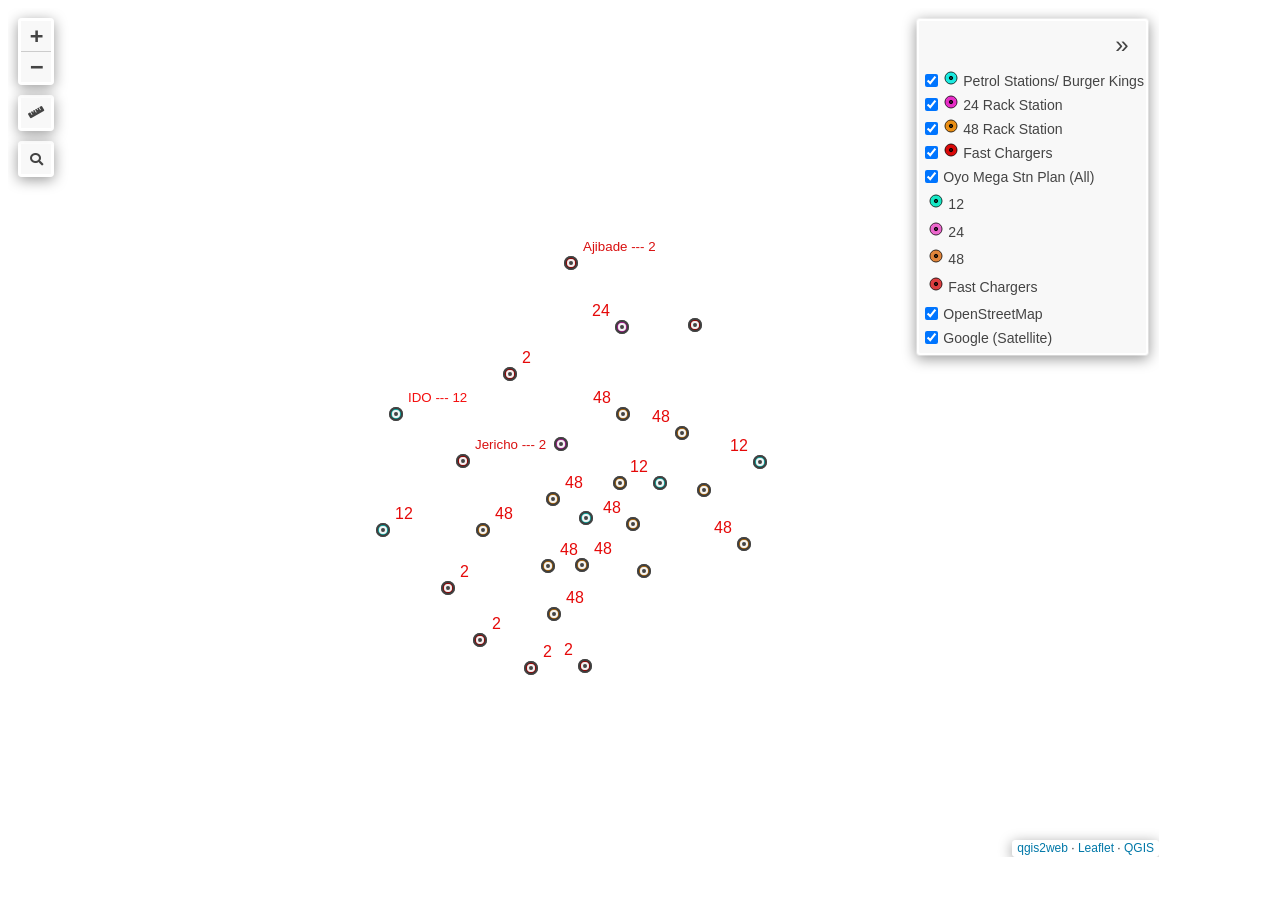
==== commit e1fc3bea: "Add files via upload" ====
--- a/index.html
+++ b/index.html
@@ -14,8 +14,8 @@
         <link rel="stylesheet" href="css/leaflet-measure.css">
         <style>
         #map {
-            width: 1111px;
-            height: 559px;
+            width: 1141px;
+            height: 849px;
         }
         </style>
         <title></title>
@@ -36,14 +36,11 @@
         <script src="js/labels.js"></script>
         <script src="js/leaflet.photon.js"></script>
         <script src="js/leaflet-measure.js"></script>
-        <script src="data/nigeriastates_2.js"></script>
-        <script src="data/nigerianewscores_3.js"></script>
-        <script src="data/OyoMegaStnPlanAll_4.js"></script>
-        <script src="data/FastChargers_5.js"></script>
-        <script src="data/48RackStation_6.js"></script>
-        <script src="data/24RacksStation_7.js"></script>
-        <script src="data/PetrolStationsBurgerKings_8.js"></script>
-        <script src="data/AcquiredSites_9.js"></script>
+        <script src="data/OyoMegaStnPlanAll_2.js"></script>
+        <script src="data/FastChargers_3.js"></script>
+        <script src="data/48RackStation_4.js"></script>
+        <script src="data/24RackStation_5.js"></script>
+        <script src="data/PetrolStationsBurgerKings_6.js"></script>
         <script>
         var highlightLayer;
         function highlightFeature(e) {
@@ -63,7 +60,7 @@
         }
         var map = L.map('map', {
             zoomControl:false, maxZoom:28, minZoom:1
-        }).fitBounds([[7.2404566867994555,3.3909207044160463],[7.67623693110017,4.258569341632369]]);
+        }).fitBounds([[7.239427689764507,3.5914199453496223],[7.675207934065221,4.1774337567528255]]);
         var hash = new L.Hash(map);
         map.attributionControl.setPrefix('<a href="https://github.com/qgis2web/qgis2web" target="_blank">qgis2web</a> &middot; <a href="https://leafletjs.com" title="A JS library for interactive maps">Leaflet</a> &middot; <a href="https://qgis.org">QGIS</a>');
         var autolinker = new Autolinker({truncate: {length: 30, location: 'smart'}});
@@ -181,7 +178,7 @@
         });
         layer_OpenStreetMap_1;
         map.addLayer(layer_OpenStreetMap_1);
-        function pop_nigeriastates_2(feature, layer) {
+        function pop_OyoMegaStnPlanAll_2(feature, layer) {
             layer.on({
                 mouseout: function(e) {
                     for (var i in e.target._eventParents) {
@@ -201,7 +198,17 @@
             });
             var popupContent = '<table>\
                     <tr>\
-                        <td colspan="2">' + (feature.properties['adm1_name'] !== null ? autolinker.link(String(feature.properties['adm1_name']).replace(/'/g, '\'').toLocaleString()) : '') + '</td>\
+                        <th scope="row">Location</th>\
+                        <td class="visible-with-data" id="Location">' + (feature.properties['Location'] !== null ? autolinker.link(String(feature.properties['Location']).replace(/'/g, '\'').toLocaleString()) : '') + '</td>\
+                    </tr>\
+                    <tr>\
+                        <td colspan="2"><strong>SS Size</strong><br />' + (feature.properties['SS Size'] !== null ? autolinker.link(String(feature.properties['SS Size']).replace(/'/g, '\'').toLocaleString()) : '') + '</td>\
+                    </tr>\
+                    <tr>\
+                        <td colspan="2">' + (feature.properties['longitude'] !== null ? autolinker.link(String(feature.properties['longitude']).replace(/'/g, '\'').toLocaleString()) : '') + '</td>\
+                    </tr>\
+                    <tr>\
+                        <td colspan="2">' + (feature.properties['latitude'] !== null ? autolinker.link(String(feature.properties['latitude']).replace(/'/g, '\'').toLocaleString()) : '') + '</td>\
                     </tr>\
                 </table>';
             var content = removeEmptyRowsFromPopupContent(popupContent, feature);
@@ -211,34 +218,169 @@
 			layer.bindPopup(content, { maxHeight: 400 });
         }
 
-        function style_nigeriastates_2_0() {
-            return {
-                pane: 'pane_nigeriastates_2',
-                opacity: 1,
-                color: 'rgba(35,35,35,1.0)',
-                dashArray: '',
-                lineCap: 'butt',
-                lineJoin: 'miter',
-                weight: 1.0, 
-                fillOpacity: 0,
-                interactive: false,
-            }
-        }
-        map.createPane('pane_nigeriastates_2');
-        map.getPane('pane_nigeriastates_2').style.zIndex = 402;
-        map.getPane('pane_nigeriastates_2').style['mix-blend-mode'] = 'normal';
-        var layer_nigeriastates_2 = new L.geoJson(json_nigeriastates_2, {
+        function style_OyoMegaStnPlanAll_2_0(feature) {
+            switch(String(feature.properties['SS Size'])) {
+                case '12':
+                    return {
+                pane: 'pane_OyoMegaStnPlanAll_2',
+                radius: 6.4,
+                opacity: 1,
+                color: 'rgba(0,0,0,1.0)',
+                dashArray: '',
+                lineCap: 'butt',
+                lineJoin: 'miter',
+                weight: 1.0,
+                fill: true,
+                fillOpacity: 1,
+                fillColor: 'rgba(22,231,196,1.0)',
+                interactive: true,
+            }
+                    break;
+                case '24':
+                    return {
+                pane: 'pane_OyoMegaStnPlanAll_2',
+                radius: 6.4,
+                opacity: 1,
+                color: 'rgba(0,0,0,1.0)',
+                dashArray: '',
+                lineCap: 'butt',
+                lineJoin: 'miter',
+                weight: 1.0,
+                fill: true,
+                fillOpacity: 1,
+                fillColor: 'rgba(235,103,204,1.0)',
+                interactive: true,
+            }
+                    break;
+                case '48':
+                    return {
+                pane: 'pane_OyoMegaStnPlanAll_2',
+                radius: 6.4,
+                opacity: 1,
+                color: 'rgba(0,0,0,1.0)',
+                dashArray: '',
+                lineCap: 'butt',
+                lineJoin: 'miter',
+                weight: 1.0,
+                fill: true,
+                fillOpacity: 1,
+                fillColor: 'rgba(224,133,59,1.0)',
+                interactive: true,
+            }
+                    break;
+                case '2':
+                    return {
+                pane: 'pane_OyoMegaStnPlanAll_2',
+                radius: 6.4,
+                opacity: 1,
+                color: 'rgba(0,0,0,1.0)',
+                dashArray: '',
+                lineCap: 'butt',
+                lineJoin: 'miter',
+                weight: 1.0,
+                fill: true,
+                fillOpacity: 1,
+                fillColor: 'rgba(220,62,64,1.0)',
+                interactive: true,
+            }
+                    break;
+            }
+        }
+        function style_OyoMegaStnPlanAll_2_1(feature) {
+            switch(String(feature.properties['SS Size'])) {
+                case '12':
+                    return {
+                pane: 'pane_OyoMegaStnPlanAll_2',
+                radius: 1.4,
+                opacity: 1,
+                color: 'rgba(0,0,0,1.0)',
+                dashArray: '',
+                lineCap: 'butt',
+                lineJoin: 'miter',
+                weight: 2.0,
+                fill: true,
+                fillOpacity: 1,
+                fillColor: 'rgba(22,231,196,1.0)',
+                interactive: true,
+            }
+                    break;
+                case '24':
+                    return {
+                pane: 'pane_OyoMegaStnPlanAll_2',
+                radius: 1.4,
+                opacity: 1,
+                color: 'rgba(0,0,0,1.0)',
+                dashArray: '',
+                lineCap: 'butt',
+                lineJoin: 'miter',
+                weight: 2.0,
+                fill: true,
+                fillOpacity: 1,
+                fillColor: 'rgba(235,103,204,1.0)',
+                interactive: true,
+            }
+                    break;
+                case '48':
+                    return {
+                pane: 'pane_OyoMegaStnPlanAll_2',
+                radius: 1.4,
+                opacity: 1,
+                color: 'rgba(0,0,0,1.0)',
+                dashArray: '',
+                lineCap: 'butt',
+                lineJoin: 'miter',
+                weight: 2.0,
+                fill: true,
+                fillOpacity: 1,
+                fillColor: 'rgba(224,133,59,1.0)',
+                interactive: true,
+            }
+                    break;
+                case '2':
+                    return {
+                pane: 'pane_OyoMegaStnPlanAll_2',
+                radius: 1.4,
+                opacity: 1,
+                color: 'rgba(0,0,0,1.0)',
+                dashArray: '',
+                lineCap: 'butt',
+                lineJoin: 'miter',
+                weight: 2.0,
+                fill: true,
+                fillOpacity: 1,
+                fillColor: 'rgba(220,62,64,1.0)',
+                interactive: true,
+            }
+                    break;
+            }
+        }
+        map.createPane('pane_OyoMegaStnPlanAll_2');
+        map.getPane('pane_OyoMegaStnPlanAll_2').style.zIndex = 402;
+        map.getPane('pane_OyoMegaStnPlanAll_2').style['mix-blend-mode'] = 'normal';
+        var layer_OyoMegaStnPlanAll_2 = new L.geoJson.multiStyle(json_OyoMegaStnPlanAll_2, {
             attribution: '',
-            interactive: false,
-            dataVar: 'json_nigeriastates_2',
-            layerName: 'layer_nigeriastates_2',
-            pane: 'pane_nigeriastates_2',
-            onEachFeature: pop_nigeriastates_2,
-            style: style_nigeriastates_2_0,
-        });
-        bounds_group.addLayer(layer_nigeriastates_2);
-        map.addLayer(layer_nigeriastates_2);
-        function pop_nigerianewscores_3(feature, layer) {
+            interactive: true,
+            dataVar: 'json_OyoMegaStnPlanAll_2',
+            layerName: 'layer_OyoMegaStnPlanAll_2',
+            pane: 'pane_OyoMegaStnPlanAll_2',
+            onEachFeature: pop_OyoMegaStnPlanAll_2,
+            pointToLayers: [function (feature, latlng) {
+                var context = {
+                    feature: feature,
+                    variables: {}
+                };
+                return L.circleMarker(latlng, style_OyoMegaStnPlanAll_2_0(feature));
+            },function (feature, latlng) {
+                var context = {
+                    feature: feature,
+                    variables: {}
+                };
+                return L.circleMarker(latlng, style_OyoMegaStnPlanAll_2_1(feature));
+            },
+        ]});
+        bounds_group.addLayer(layer_OyoMegaStnPlanAll_2);
+        map.addLayer(layer_OyoMegaStnPlanAll_2);
+        function pop_FastChargers_3(feature, layer) {
             layer.on({
                 mouseout: function(e) {
                     for (var i in e.target._eventParents) {
@@ -261,10 +403,43 @@
                         <td colspan="2">' + (feature.properties['fid'] !== null ? autolinker.link(String(feature.properties['fid']).replace(/'/g, '\'').toLocaleString()) : '') + '</td>\
                     </tr>\
                     <tr>\
-                        <td colspan="2">' + (feature.properties['id'] !== null ? autolinker.link(String(feature.properties['id']).replace(/'/g, '\'').toLocaleString()) : '') + '</td>\
-                    </tr>\
-                    <tr>\
-                        <td colspan="2">' + (feature.properties['score'] !== null ? autolinker.link(String(feature.properties['score']).replace(/'/g, '\'').toLocaleString()) : '') + '</td>\
+                        <td colspan="2">' + (feature.properties['IRS'] !== null ? autolinker.link(String(feature.properties['IRS']).replace(/'/g, '\'').toLocaleString()) : '') + '</td>\
+                    </tr>\
+                    <tr>\
+                        <td colspan="2">' + (feature.properties['Location'] !== null ? autolinker.link(String(feature.properties['Location']).replace(/'/g, '\'').toLocaleString()) : '') + '</td>\
+                    </tr>\
+                    <tr>\
+                        <td colspan="2">' + (feature.properties['SS Size'] !== null ? autolinker.link(String(feature.properties['SS Size']).replace(/'/g, '\'').toLocaleString()) : '') + '</td>\
+                    </tr>\
+                    <tr>\
+                        <td colspan="2">' + (feature.properties['Status'] !== null ? autolinker.link(String(feature.properties['Status']).replace(/'/g, '\'').toLocaleString()) : '') + '</td>\
+                    </tr>\
+                    <tr>\
+                        <td colspan="2">' + (feature.properties['Station Type'] !== null ? autolinker.link(String(feature.properties['Station Type']).replace(/'/g, '\'').toLocaleString()) : '') + '</td>\
+                    </tr>\
+                    <tr>\
+                        <td colspan="2">' + (feature.properties['longitude'] !== null ? autolinker.link(String(feature.properties['longitude']).replace(/'/g, '\'').toLocaleString()) : '') + '</td>\
+                    </tr>\
+                    <tr>\
+                        <td colspan="2">' + (feature.properties['latitude'] !== null ? autolinker.link(String(feature.properties['latitude']).replace(/'/g, '\'').toLocaleString()) : '') + '</td>\
+                    </tr>\
+                    <tr>\
+                        <td colspan="2">' + (feature.properties['Station ID'] !== null ? autolinker.link(String(feature.properties['Station ID']).replace(/'/g, '\'').toLocaleString()) : '') + '</td>\
+                    </tr>\
+                    <tr>\
+                        <td colspan="2">' + (feature.properties['Road Name'] !== null ? autolinker.link(String(feature.properties['Road Name']).replace(/'/g, '\'').toLocaleString()) : '') + '</td>\
+                    </tr>\
+                    <tr>\
+                        <td colspan="2">' + (feature.properties['Racks Count'] !== null ? autolinker.link(String(feature.properties['Racks Count']).replace(/'/g, '\'').toLocaleString()) : '') + '</td>\
+                    </tr>\
+                    <tr>\
+                        <td colspan="2">' + (feature.properties['Country'] !== null ? autolinker.link(String(feature.properties['Country']).replace(/'/g, '\'').toLocaleString()) : '') + '</td>\
+                    </tr>\
+                    <tr>\
+                        <td colspan="2">' + (feature.properties['State'] !== null ? autolinker.link(String(feature.properties['State']).replace(/'/g, '\'').toLocaleString()) : '') + '</td>\
+                    </tr>\
+                    <tr>\
+                        <td colspan="2">' + (feature.properties['LGA'] !== null ? autolinker.link(String(feature.properties['LGA']).replace(/'/g, '\'').toLocaleString()) : '') + '</td>\
                     </tr>\
                 </table>';
             var content = removeEmptyRowsFromPopupContent(popupContent, feature);
@@ -274,98 +449,65 @@
 			layer.bindPopup(content, { maxHeight: 400 });
         }
 
-        function style_nigerianewscores_3_0(feature) {
-            if (feature.properties['score'] >= 0.000000 && feature.properties['score'] <= 1.000000 ) {
-                return {
-                pane: 'pane_nigerianewscores_3',
-                opacity: 1,
-                color: 'rgba(35,35,35,1.0)',
-                dashArray: '',
-                lineCap: 'butt',
-                lineJoin: 'miter',
-                weight: 1.0, 
-                fill: true,
-                fillOpacity: 1,
-                fillColor: 'rgba(247,251,255,1.0)',
+        function style_FastChargers_3_0() {
+            return {
+                pane: 'pane_FastChargers_3',
+                radius: 6.4,
+                opacity: 1,
+                color: 'rgba(0,0,0,1.0)',
+                dashArray: '',
+                lineCap: 'butt',
+                lineJoin: 'miter',
+                weight: 1.0,
+                fill: true,
+                fillOpacity: 1,
+                fillColor: 'rgba(217,9,9,1.0)',
                 interactive: false,
             }
-            }
-            if (feature.properties['score'] >= 1.000000 && feature.properties['score'] <= 2.000000 ) {
-                return {
-                pane: 'pane_nigerianewscores_3',
-                opacity: 1,
-                color: 'rgba(35,35,35,1.0)',
-                dashArray: '',
-                lineCap: 'butt',
-                lineJoin: 'miter',
-                weight: 1.0, 
-                fill: true,
-                fillOpacity: 1,
-                fillColor: 'rgba(200,220,240,1.0)',
+        }
+        function style_FastChargers_3_1() {
+            return {
+                pane: 'pane_FastChargers_3',
+                radius: 1.4,
+                opacity: 1,
+                color: 'rgba(0,0,0,1.0)',
+                dashArray: '',
+                lineCap: 'butt',
+                lineJoin: 'miter',
+                weight: 2.0,
+                fill: true,
+                fillOpacity: 1,
+                fillColor: 'rgba(217,9,9,1.0)',
                 interactive: false,
             }
-            }
-            if (feature.properties['score'] >= 2.000000 && feature.properties['score'] <= 3.000000 ) {
-                return {
-                pane: 'pane_nigerianewscores_3',
-                opacity: 1,
-                color: 'rgba(35,35,35,1.0)',
-                dashArray: '',
-                lineCap: 'butt',
-                lineJoin: 'miter',
-                weight: 1.0, 
-                fill: true,
-                fillOpacity: 1,
-                fillColor: 'rgba(115,178,216,1.0)',
-                interactive: false,
-            }
-            }
-            if (feature.properties['score'] >= 3.000000 && feature.properties['score'] <= 4.000000 ) {
-                return {
-                pane: 'pane_nigerianewscores_3',
-                opacity: 1,
-                color: 'rgba(35,35,35,1.0)',
-                dashArray: '',
-                lineCap: 'butt',
-                lineJoin: 'miter',
-                weight: 1.0, 
-                fill: true,
-                fillOpacity: 1,
-                fillColor: 'rgba(41,121,185,1.0)',
-                interactive: false,
-            }
-            }
-            if (feature.properties['score'] >= 4.000000 && feature.properties['score'] <= 5.000000 ) {
-                return {
-                pane: 'pane_nigerianewscores_3',
-                opacity: 1,
-                color: 'rgba(35,35,35,1.0)',
-                dashArray: '',
-                lineCap: 'butt',
-                lineJoin: 'miter',
-                weight: 1.0, 
-                fill: true,
-                fillOpacity: 1,
-                fillColor: 'rgba(8,48,107,1.0)',
-                interactive: false,
-            }
-            }
-        }
-        map.createPane('pane_nigerianewscores_3');
-        map.getPane('pane_nigerianewscores_3').style.zIndex = 403;
-        map.getPane('pane_nigerianewscores_3').style['mix-blend-mode'] = 'normal';
-        var layer_nigerianewscores_3 = new L.geoJson(json_nigerianewscores_3, {
+        }
+        map.createPane('pane_FastChargers_3');
+        map.getPane('pane_FastChargers_3').style.zIndex = 403;
+        map.getPane('pane_FastChargers_3').style['mix-blend-mode'] = 'normal';
+        var layer_FastChargers_3 = new L.geoJson.multiStyle(json_FastChargers_3, {
             attribution: '',
             interactive: false,
-            dataVar: 'json_nigerianewscores_3',
-            layerName: 'layer_nigerianewscores_3',
-            pane: 'pane_nigerianewscores_3',
-            onEachFeature: pop_nigerianewscores_3,
-            style: style_nigerianewscores_3_0,
-        });
-        bounds_group.addLayer(layer_nigerianewscores_3);
-        map.addLayer(layer_nigerianewscores_3);
-        function pop_OyoMegaStnPlanAll_4(feature, layer) {
+            dataVar: 'json_FastChargers_3',
+            layerName: 'layer_FastChargers_3',
+            pane: 'pane_FastChargers_3',
+            onEachFeature: pop_FastChargers_3,
+            pointToLayers: [function (feature, latlng) {
+                var context = {
+                    feature: feature,
+                    variables: {}
+                };
+                return L.circleMarker(latlng, style_FastChargers_3_0(feature));
+            },function (feature, latlng) {
+                var context = {
+                    feature: feature,
+                    variables: {}
+                };
+                return L.circleMarker(latlng, style_FastChargers_3_1(feature));
+            },
+        ]});
+        bounds_group.addLayer(layer_FastChargers_3);
+        map.addLayer(layer_FastChargers_3);
+        function pop_48RackStation_4(feature, layer) {
             layer.on({
                 mouseout: function(e) {
                     for (var i in e.target._eventParents) {
@@ -385,7 +527,16 @@
             });
             var popupContent = '<table>\
                     <tr>\
-                        <td colspan="2"><strong>SS Size</strong><br />' + (feature.properties['SS Size'] !== null ? autolinker.link(String(feature.properties['SS Size']).replace(/'/g, '\'').toLocaleString()) : '') + '</td>\
+                        <td colspan="2">' + (feature.properties['fid'] !== null ? autolinker.link(String(feature.properties['fid']).replace(/'/g, '\'').toLocaleString()) : '') + '</td>\
+                    </tr>\
+                    <tr>\
+                        <td colspan="2">' + (feature.properties['IRS'] !== null ? autolinker.link(String(feature.properties['IRS']).replace(/'/g, '\'').toLocaleString()) : '') + '</td>\
+                    </tr>\
+                    <tr>\
+                        <td colspan="2">' + (feature.properties['Location'] !== null ? autolinker.link(String(feature.properties['Location']).replace(/'/g, '\'').toLocaleString()) : '') + '</td>\
+                    </tr>\
+                    <tr>\
+                        <td colspan="2">' + (feature.properties['SS Size'] !== null ? autolinker.link(String(feature.properties['SS Size']).replace(/'/g, '\'').toLocaleString()) : '') + '</td>\
                     </tr>\
                     <tr>\
                         <td colspan="2">' + (feature.properties['Status'] !== null ? autolinker.link(String(feature.properties['Status']).replace(/'/g, '\'').toLocaleString()) : '') + '</td>\
@@ -425,11 +576,9 @@
 			layer.bindPopup(content, { maxHeight: 400 });
         }
 
-        function style_OyoMegaStnPlanAll_4_0(feature) {
-            switch(String(feature.properties['SS Size'])) {
-                case '12':
-                    return {
-                pane: 'pane_OyoMegaStnPlanAll_4',
+        function style_48RackStation_4_0() {
+            return {
+                pane: 'pane_48RackStation_4',
                 radius: 6.4,
                 opacity: 1,
                 color: 'rgba(0,0,0,1.0)',
@@ -439,65 +588,13 @@
                 weight: 1.0,
                 fill: true,
                 fillOpacity: 1,
-                fillColor: 'rgba(22,231,196,1.0)',
-                interactive: true,
-            }
-                    break;
-                case '24':
-                    return {
-                pane: 'pane_OyoMegaStnPlanAll_4',
-                radius: 6.4,
-                opacity: 1,
-                color: 'rgba(0,0,0,1.0)',
-                dashArray: '',
-                lineCap: 'butt',
-                lineJoin: 'miter',
-                weight: 1.0,
-                fill: true,
-                fillOpacity: 1,
-                fillColor: 'rgba(235,103,204,1.0)',
-                interactive: true,
-            }
-                    break;
-                case '48':
-                    return {
-                pane: 'pane_OyoMegaStnPlanAll_4',
-                radius: 6.4,
-                opacity: 1,
-                color: 'rgba(0,0,0,1.0)',
-                dashArray: '',
-                lineCap: 'butt',
-                lineJoin: 'miter',
-                weight: 1.0,
-                fill: true,
-                fillOpacity: 1,
-                fillColor: 'rgba(224,133,59,1.0)',
-                interactive: true,
-            }
-                    break;
-                case '2':
-                    return {
-                pane: 'pane_OyoMegaStnPlanAll_4',
-                radius: 6.4,
-                opacity: 1,
-                color: 'rgba(0,0,0,1.0)',
-                dashArray: '',
-                lineCap: 'butt',
-                lineJoin: 'miter',
-                weight: 1.0,
-                fill: true,
-                fillOpacity: 1,
-                fillColor: 'rgba(220,62,64,1.0)',
-                interactive: true,
-            }
-                    break;
-            }
-        }
-        function style_OyoMegaStnPlanAll_4_1(feature) {
-            switch(String(feature.properties['SS Size'])) {
-                case '12':
-                    return {
-                pane: 'pane_OyoMegaStnPlanAll_4',
+                fillColor: 'rgba(234,142,20,1.0)',
+                interactive: false,
+            }
+        }
+        function style_48RackStation_4_1() {
+            return {
+                pane: 'pane_48RackStation_4',
                 radius: 1.4,
                 opacity: 1,
                 color: 'rgba(0,0,0,1.0)',
@@ -507,87 +604,37 @@
                 weight: 2.0,
                 fill: true,
                 fillOpacity: 1,
-                fillColor: 'rgba(22,231,196,1.0)',
-                interactive: true,
-            }
-                    break;
-                case '24':
-                    return {
-                pane: 'pane_OyoMegaStnPlanAll_4',
-                radius: 1.4,
-                opacity: 1,
-                color: 'rgba(0,0,0,1.0)',
-                dashArray: '',
-                lineCap: 'butt',
-                lineJoin: 'miter',
-                weight: 2.0,
-                fill: true,
-                fillOpacity: 1,
-                fillColor: 'rgba(235,103,204,1.0)',
-                interactive: true,
-            }
-                    break;
-                case '48':
-                    return {
-                pane: 'pane_OyoMegaStnPlanAll_4',
-                radius: 1.4,
-                opacity: 1,
-                color: 'rgba(0,0,0,1.0)',
-                dashArray: '',
-                lineCap: 'butt',
-                lineJoin: 'miter',
-                weight: 2.0,
-                fill: true,
-                fillOpacity: 1,
-                fillColor: 'rgba(224,133,59,1.0)',
-                interactive: true,
-            }
-                    break;
-                case '2':
-                    return {
-                pane: 'pane_OyoMegaStnPlanAll_4',
-                radius: 1.4,
-                opacity: 1,
-                color: 'rgba(0,0,0,1.0)',
-                dashArray: '',
-                lineCap: 'butt',
-                lineJoin: 'miter',
-                weight: 2.0,
-                fill: true,
-                fillOpacity: 1,
-                fillColor: 'rgba(220,62,64,1.0)',
-                interactive: true,
-            }
-                    break;
-            }
-        }
-        map.createPane('pane_OyoMegaStnPlanAll_4');
-        map.getPane('pane_OyoMegaStnPlanAll_4').style.zIndex = 404;
-        map.getPane('pane_OyoMegaStnPlanAll_4').style['mix-blend-mode'] = 'normal';
-        var layer_OyoMegaStnPlanAll_4 = new L.geoJson.multiStyle(json_OyoMegaStnPlanAll_4, {
+                fillColor: 'rgba(234,142,20,1.0)',
+                interactive: false,
+            }
+        }
+        map.createPane('pane_48RackStation_4');
+        map.getPane('pane_48RackStation_4').style.zIndex = 404;
+        map.getPane('pane_48RackStation_4').style['mix-blend-mode'] = 'normal';
+        var layer_48RackStation_4 = new L.geoJson.multiStyle(json_48RackStation_4, {
             attribution: '',
-            interactive: true,
-            dataVar: 'json_OyoMegaStnPlanAll_4',
-            layerName: 'layer_OyoMegaStnPlanAll_4',
-            pane: 'pane_OyoMegaStnPlanAll_4',
-            onEachFeature: pop_OyoMegaStnPlanAll_4,
+            interactive: false,
+            dataVar: 'json_48RackStation_4',
+            layerName: 'layer_48RackStation_4',
+            pane: 'pane_48RackStation_4',
+            onEachFeature: pop_48RackStation_4,
             pointToLayers: [function (feature, latlng) {
                 var context = {
                     feature: feature,
                     variables: {}
                 };
-                return L.circleMarker(latlng, style_OyoMegaStnPlanAll_4_0(feature));
+                return L.circleMarker(latlng, style_48RackStation_4_0(feature));
             },function (feature, latlng) {
                 var context = {
                     feature: feature,
                     variables: {}
                 };
-                return L.circleMarker(latlng, style_OyoMegaStnPlanAll_4_1(feature));
+                return L.circleMarker(latlng, style_48RackStation_4_1(feature));
             },
         ]});
-        bounds_group.addLayer(layer_OyoMegaStnPlanAll_4);
-        map.addLayer(layer_OyoMegaStnPlanAll_4);
-        function pop_FastChargers_5(feature, layer) {
+        bounds_group.addLayer(layer_48RackStation_4);
+        map.addLayer(layer_48RackStation_4);
+        function pop_24RackStation_5(feature, layer) {
             layer.on({
                 mouseout: function(e) {
                     for (var i in e.target._eventParents) {
@@ -636,18 +683,6 @@
                     <tr>\
                         <td colspan="2">' + (feature.properties['Road Name'] !== null ? autolinker.link(String(feature.properties['Road Name']).replace(/'/g, '\'').toLocaleString()) : '') + '</td>\
                     </tr>\
-                    <tr>\
-                        <td colspan="2">' + (feature.properties['Racks Count'] !== null ? autolinker.link(String(feature.properties['Racks Count']).replace(/'/g, '\'').toLocaleString()) : '') + '</td>\
-                    </tr>\
-                    <tr>\
-                        <td colspan="2">' + (feature.properties['Country'] !== null ? autolinker.link(String(feature.properties['Country']).replace(/'/g, '\'').toLocaleString()) : '') + '</td>\
-                    </tr>\
-                    <tr>\
-                        <td colspan="2">' + (feature.properties['State'] !== null ? autolinker.link(String(feature.properties['State']).replace(/'/g, '\'').toLocaleString()) : '') + '</td>\
-                    </tr>\
-                    <tr>\
-                        <td colspan="2">' + (feature.properties['LGA'] !== null ? autolinker.link(String(feature.properties['LGA']).replace(/'/g, '\'').toLocaleString()) : '') + '</td>\
-                    </tr>\
                 </table>';
             var content = removeEmptyRowsFromPopupContent(popupContent, feature);
 			layer.on('popupopen', function(e) {
@@ -656,9 +691,9 @@
 			layer.bindPopup(content, { maxHeight: 400 });
         }
 
-        function style_FastChargers_5_0() {
+        function style_24RackStation_5_0() {
             return {
-                pane: 'pane_FastChargers_5',
+                pane: 'pane_24RackStation_5',
                 radius: 6.4,
                 opacity: 1,
                 color: 'rgba(0,0,0,1.0)',
@@ -668,13 +703,13 @@
                 weight: 1.0,
                 fill: true,
                 fillOpacity: 1,
-                fillColor: 'rgba(217,9,9,1.0)',
+                fillColor: 'rgba(231,45,199,1.0)',
                 interactive: false,
             }
         }
-        function style_FastChargers_5_1() {
+        function style_24RackStation_5_1() {
             return {
-                pane: 'pane_FastChargers_5',
+                pane: 'pane_24RackStation_5',
                 radius: 1.4,
                 opacity: 1,
                 color: 'rgba(0,0,0,1.0)',
@@ -684,37 +719,37 @@
                 weight: 2.0,
                 fill: true,
                 fillOpacity: 1,
-                fillColor: 'rgba(217,9,9,1.0)',
+                fillColor: 'rgba(231,45,199,1.0)',
                 interactive: false,
             }
         }
-        map.createPane('pane_FastChargers_5');
-        map.getPane('pane_FastChargers_5').style.zIndex = 405;
-        map.getPane('pane_FastChargers_5').style['mix-blend-mode'] = 'normal';
-        var layer_FastChargers_5 = new L.geoJson.multiStyle(json_FastChargers_5, {
+        map.createPane('pane_24RackStation_5');
+        map.getPane('pane_24RackStation_5').style.zIndex = 405;
+        map.getPane('pane_24RackStation_5').style['mix-blend-mode'] = 'normal';
+        var layer_24RackStation_5 = new L.geoJson.multiStyle(json_24RackStation_5, {
             attribution: '',
             interactive: false,
-            dataVar: 'json_FastChargers_5',
-            layerName: 'layer_FastChargers_5',
-            pane: 'pane_FastChargers_5',
-            onEachFeature: pop_FastChargers_5,
+            dataVar: 'json_24RackStation_5',
+            layerName: 'layer_24RackStation_5',
+            pane: 'pane_24RackStation_5',
+            onEachFeature: pop_24RackStation_5,
             pointToLayers: [function (feature, latlng) {
                 var context = {
                     feature: feature,
                     variables: {}
                 };
-                return L.circleMarker(latlng, style_FastChargers_5_0(feature));
+                return L.circleMarker(latlng, style_24RackStation_5_0(feature));
             },function (feature, latlng) {
                 var context = {
                     feature: feature,
                     variables: {}
                 };
-                return L.circleMarker(latlng, style_FastChargers_5_1(feature));
+                return L.circleMarker(latlng, style_24RackStation_5_1(feature));
             },
         ]});
-        bounds_group.addLayer(layer_FastChargers_5);
-        map.addLayer(layer_FastChargers_5);
-        function pop_48RackStation_6(feature, layer) {
+        bounds_group.addLayer(layer_24RackStation_5);
+        map.addLayer(layer_24RackStation_5);
+        function pop_PetrolStationsBurgerKings_6(feature, layer) {
             layer.on({
                 mouseout: function(e) {
                     for (var i in e.target._eventParents) {
@@ -783,9 +818,9 @@
 			layer.bindPopup(content, { maxHeight: 400 });
         }
 
-        function style_48RackStation_6_0() {
+        function style_PetrolStationsBurgerKings_6_0() {
             return {
-                pane: 'pane_48RackStation_6',
+                pane: 'pane_PetrolStationsBurgerKings_6',
                 radius: 6.4,
                 opacity: 1,
                 color: 'rgba(0,0,0,1.0)',
@@ -795,13 +830,13 @@
                 weight: 1.0,
                 fill: true,
                 fillOpacity: 1,
-                fillColor: 'rgba(234,142,20,1.0)',
+                fillColor: 'rgba(26,234,224,1.0)',
                 interactive: false,
             }
         }
-        function style_48RackStation_6_1() {
+        function style_PetrolStationsBurgerKings_6_1() {
             return {
-                pane: 'pane_48RackStation_6',
+                pane: 'pane_PetrolStationsBurgerKings_6',
                 radius: 1.4,
                 opacity: 1,
                 color: 'rgba(0,0,0,1.0)',
@@ -811,360 +846,36 @@
                 weight: 2.0,
                 fill: true,
                 fillOpacity: 1,
-                fillColor: 'rgba(234,142,20,1.0)',
+                fillColor: 'rgba(26,234,224,1.0)',
                 interactive: false,
             }
         }
-        map.createPane('pane_48RackStation_6');
-        map.getPane('pane_48RackStation_6').style.zIndex = 406;
-        map.getPane('pane_48RackStation_6').style['mix-blend-mode'] = 'normal';
-        var layer_48RackStation_6 = new L.geoJson.multiStyle(json_48RackStation_6, {
+        map.createPane('pane_PetrolStationsBurgerKings_6');
+        map.getPane('pane_PetrolStationsBurgerKings_6').style.zIndex = 406;
+        map.getPane('pane_PetrolStationsBurgerKings_6').style['mix-blend-mode'] = 'normal';
+        var layer_PetrolStationsBurgerKings_6 = new L.geoJson.multiStyle(json_PetrolStationsBurgerKings_6, {
             attribution: '',
             interactive: false,
-            dataVar: 'json_48RackStation_6',
-            layerName: 'layer_48RackStation_6',
-            pane: 'pane_48RackStation_6',
-            onEachFeature: pop_48RackStation_6,
+            dataVar: 'json_PetrolStationsBurgerKings_6',
+            layerName: 'layer_PetrolStationsBurgerKings_6',
+            pane: 'pane_PetrolStationsBurgerKings_6',
+            onEachFeature: pop_PetrolStationsBurgerKings_6,
             pointToLayers: [function (feature, latlng) {
                 var context = {
                     feature: feature,
                     variables: {}
                 };
-                return L.circleMarker(latlng, style_48RackStation_6_0(feature));
+                return L.circleMarker(latlng, style_PetrolStationsBurgerKings_6_0(feature));
             },function (feature, latlng) {
                 var context = {
                     feature: feature,
                     variables: {}
                 };
-                return L.circleMarker(latlng, style_48RackStation_6_1(feature));
+                return L.circleMarker(latlng, style_PetrolStationsBurgerKings_6_1(feature));
             },
         ]});
-        bounds_group.addLayer(layer_48RackStation_6);
-        map.addLayer(layer_48RackStation_6);
-        function pop_24RacksStation_7(feature, layer) {
-            layer.on({
-                mouseout: function(e) {
-                    for (var i in e.target._eventParents) {
-                        if (typeof e.target._eventParents[i].resetStyle === 'function') {
-                            e.target._eventParents[i].resetStyle(e.target);
-                        }
-                    }
-                    if (typeof layer.closePopup == 'function') {
-                        layer.closePopup();
-                    } else {
-                        layer.eachLayer(function(feature){
-                            feature.closePopup()
-                        });
-                    }
-                },
-                mouseover: highlightFeature,
-            });
-            var popupContent = '<table>\
-                    <tr>\
-                        <td colspan="2">' + (feature.properties['fid'] !== null ? autolinker.link(String(feature.properties['fid']).replace(/'/g, '\'').toLocaleString()) : '') + '</td>\
-                    </tr>\
-                    <tr>\
-                        <td colspan="2">' + (feature.properties['IRS'] !== null ? autolinker.link(String(feature.properties['IRS']).replace(/'/g, '\'').toLocaleString()) : '') + '</td>\
-                    </tr>\
-                    <tr>\
-                        <td colspan="2">' + (feature.properties['Location'] !== null ? autolinker.link(String(feature.properties['Location']).replace(/'/g, '\'').toLocaleString()) : '') + '</td>\
-                    </tr>\
-                    <tr>\
-                        <td colspan="2">' + (feature.properties['SS Size'] !== null ? autolinker.link(String(feature.properties['SS Size']).replace(/'/g, '\'').toLocaleString()) : '') + '</td>\
-                    </tr>\
-                    <tr>\
-                        <td colspan="2">' + (feature.properties['Status'] !== null ? autolinker.link(String(feature.properties['Status']).replace(/'/g, '\'').toLocaleString()) : '') + '</td>\
-                    </tr>\
-                    <tr>\
-                        <td colspan="2">' + (feature.properties['Station Type'] !== null ? autolinker.link(String(feature.properties['Station Type']).replace(/'/g, '\'').toLocaleString()) : '') + '</td>\
-                    </tr>\
-                    <tr>\
-                        <td colspan="2">' + (feature.properties['longitude'] !== null ? autolinker.link(String(feature.properties['longitude']).replace(/'/g, '\'').toLocaleString()) : '') + '</td>\
-                    </tr>\
-                    <tr>\
-                        <td colspan="2">' + (feature.properties['latitude'] !== null ? autolinker.link(String(feature.properties['latitude']).replace(/'/g, '\'').toLocaleString()) : '') + '</td>\
-                    </tr>\
-                    <tr>\
-                        <td colspan="2">' + (feature.properties['Station ID'] !== null ? autolinker.link(String(feature.properties['Station ID']).replace(/'/g, '\'').toLocaleString()) : '') + '</td>\
-                    </tr>\
-                    <tr>\
-                        <td colspan="2">' + (feature.properties['Road Name'] !== null ? autolinker.link(String(feature.properties['Road Name']).replace(/'/g, '\'').toLocaleString()) : '') + '</td>\
-                    </tr>\
-                </table>';
-            var content = removeEmptyRowsFromPopupContent(popupContent, feature);
-			layer.on('popupopen', function(e) {
-				addClassToPopupIfMedia(content, e.popup);
-			});
-			layer.bindPopup(content, { maxHeight: 400 });
-        }
-
-        function style_24RacksStation_7_0() {
-            return {
-                pane: 'pane_24RacksStation_7',
-                radius: 6.4,
-                opacity: 1,
-                color: 'rgba(0,0,0,1.0)',
-                dashArray: '',
-                lineCap: 'butt',
-                lineJoin: 'miter',
-                weight: 1.0,
-                fill: true,
-                fillOpacity: 1,
-                fillColor: 'rgba(231,45,199,1.0)',
-                interactive: false,
-            }
-        }
-        function style_24RacksStation_7_1() {
-            return {
-                pane: 'pane_24RacksStation_7',
-                radius: 1.4,
-                opacity: 1,
-                color: 'rgba(0,0,0,1.0)',
-                dashArray: '',
-                lineCap: 'butt',
-                lineJoin: 'miter',
-                weight: 2.0,
-                fill: true,
-                fillOpacity: 1,
-                fillColor: 'rgba(231,45,199,1.0)',
-                interactive: false,
-            }
-        }
-        map.createPane('pane_24RacksStation_7');
-        map.getPane('pane_24RacksStation_7').style.zIndex = 407;
-        map.getPane('pane_24RacksStation_7').style['mix-blend-mode'] = 'normal';
-        var layer_24RacksStation_7 = new L.geoJson.multiStyle(json_24RacksStation_7, {
-            attribution: '',
-            interactive: false,
-            dataVar: 'json_24RacksStation_7',
-            layerName: 'layer_24RacksStation_7',
-            pane: 'pane_24RacksStation_7',
-            onEachFeature: pop_24RacksStation_7,
-            pointToLayers: [function (feature, latlng) {
-                var context = {
-                    feature: feature,
-                    variables: {}
-                };
-                return L.circleMarker(latlng, style_24RacksStation_7_0(feature));
-            },function (feature, latlng) {
-                var context = {
-                    feature: feature,
-                    variables: {}
-                };
-                return L.circleMarker(latlng, style_24RacksStation_7_1(feature));
-            },
-        ]});
-        bounds_group.addLayer(layer_24RacksStation_7);
-        map.addLayer(layer_24RacksStation_7);
-        function pop_PetrolStationsBurgerKings_8(feature, layer) {
-            layer.on({
-                mouseout: function(e) {
-                    for (var i in e.target._eventParents) {
-                        if (typeof e.target._eventParents[i].resetStyle === 'function') {
-                            e.target._eventParents[i].resetStyle(e.target);
-                        }
-                    }
-                    if (typeof layer.closePopup == 'function') {
-                        layer.closePopup();
-                    } else {
-                        layer.eachLayer(function(feature){
-                            feature.closePopup()
-                        });
-                    }
-                },
-                mouseover: highlightFeature,
-            });
-            var popupContent = '<table>\
-                    <tr>\
-                        <td colspan="2">' + (feature.properties['fid'] !== null ? autolinker.link(String(feature.properties['fid']).replace(/'/g, '\'').toLocaleString()) : '') + '</td>\
-                    </tr>\
-                    <tr>\
-                        <td colspan="2">' + (feature.properties['IRS'] !== null ? autolinker.link(String(feature.properties['IRS']).replace(/'/g, '\'').toLocaleString()) : '') + '</td>\
-                    </tr>\
-                    <tr>\
-                        <td colspan="2">' + (feature.properties['Location'] !== null ? autolinker.link(String(feature.properties['Location']).replace(/'/g, '\'').toLocaleString()) : '') + '</td>\
-                    </tr>\
-                    <tr>\
-                        <td colspan="2">' + (feature.properties['SS Size'] !== null ? autolinker.link(String(feature.properties['SS Size']).replace(/'/g, '\'').toLocaleString()) : '') + '</td>\
-                    </tr>\
-                    <tr>\
-                        <td colspan="2">' + (feature.properties['Status'] !== null ? autolinker.link(String(feature.properties['Status']).replace(/'/g, '\'').toLocaleString()) : '') + '</td>\
-                    </tr>\
-                    <tr>\
-                        <td colspan="2">' + (feature.properties['Station Type'] !== null ? autolinker.link(String(feature.properties['Station Type']).replace(/'/g, '\'').toLocaleString()) : '') + '</td>\
-                    </tr>\
-                    <tr>\
-                        <td colspan="2">' + (feature.properties['longitude'] !== null ? autolinker.link(String(feature.properties['longitude']).replace(/'/g, '\'').toLocaleString()) : '') + '</td>\
-                    </tr>\
-                    <tr>\
-                        <td colspan="2">' + (feature.properties['latitude'] !== null ? autolinker.link(String(feature.properties['latitude']).replace(/'/g, '\'').toLocaleString()) : '') + '</td>\
-                    </tr>\
-                    <tr>\
-                        <td colspan="2">' + (feature.properties['Station ID'] !== null ? autolinker.link(String(feature.properties['Station ID']).replace(/'/g, '\'').toLocaleString()) : '') + '</td>\
-                    </tr>\
-                    <tr>\
-                        <td colspan="2">' + (feature.properties['Road Name'] !== null ? autolinker.link(String(feature.properties['Road Name']).replace(/'/g, '\'').toLocaleString()) : '') + '</td>\
-                    </tr>\
-                    <tr>\
-                        <td colspan="2">' + (feature.properties['Racks Count'] !== null ? autolinker.link(String(feature.properties['Racks Count']).replace(/'/g, '\'').toLocaleString()) : '') + '</td>\
-                    </tr>\
-                    <tr>\
-                        <td colspan="2">' + (feature.properties['Country'] !== null ? autolinker.link(String(feature.properties['Country']).replace(/'/g, '\'').toLocaleString()) : '') + '</td>\
-                    </tr>\
-                    <tr>\
-                        <td colspan="2">' + (feature.properties['State'] !== null ? autolinker.link(String(feature.properties['State']).replace(/'/g, '\'').toLocaleString()) : '') + '</td>\
-                    </tr>\
-                    <tr>\
-                        <td colspan="2">' + (feature.properties['LGA'] !== null ? autolinker.link(String(feature.properties['LGA']).replace(/'/g, '\'').toLocaleString()) : '') + '</td>\
-                    </tr>\
-                </table>';
-            var content = removeEmptyRowsFromPopupContent(popupContent, feature);
-			layer.on('popupopen', function(e) {
-				addClassToPopupIfMedia(content, e.popup);
-			});
-			layer.bindPopup(content, { maxHeight: 400 });
-        }
-
-        function style_PetrolStationsBurgerKings_8_0() {
-            return {
-                pane: 'pane_PetrolStationsBurgerKings_8',
-                radius: 6.4,
-                opacity: 1,
-                color: 'rgba(0,0,0,1.0)',
-                dashArray: '',
-                lineCap: 'butt',
-                lineJoin: 'miter',
-                weight: 1.0,
-                fill: true,
-                fillOpacity: 1,
-                fillColor: 'rgba(26,234,224,1.0)',
-                interactive: false,
-            }
-        }
-        function style_PetrolStationsBurgerKings_8_1() {
-            return {
-                pane: 'pane_PetrolStationsBurgerKings_8',
-                radius: 1.4,
-                opacity: 1,
-                color: 'rgba(0,0,0,1.0)',
-                dashArray: '',
-                lineCap: 'butt',
-                lineJoin: 'miter',
-                weight: 2.0,
-                fill: true,
-                fillOpacity: 1,
-                fillColor: 'rgba(26,234,224,1.0)',
-                interactive: false,
-            }
-        }
-        map.createPane('pane_PetrolStationsBurgerKings_8');
-        map.getPane('pane_PetrolStationsBurgerKings_8').style.zIndex = 408;
-        map.getPane('pane_PetrolStationsBurgerKings_8').style['mix-blend-mode'] = 'normal';
-        var layer_PetrolStationsBurgerKings_8 = new L.geoJson.multiStyle(json_PetrolStationsBurgerKings_8, {
-            attribution: '',
-            interactive: false,
-            dataVar: 'json_PetrolStationsBurgerKings_8',
-            layerName: 'layer_PetrolStationsBurgerKings_8',
-            pane: 'pane_PetrolStationsBurgerKings_8',
-            onEachFeature: pop_PetrolStationsBurgerKings_8,
-            pointToLayers: [function (feature, latlng) {
-                var context = {
-                    feature: feature,
-                    variables: {}
-                };
-                return L.circleMarker(latlng, style_PetrolStationsBurgerKings_8_0(feature));
-            },function (feature, latlng) {
-                var context = {
-                    feature: feature,
-                    variables: {}
-                };
-                return L.circleMarker(latlng, style_PetrolStationsBurgerKings_8_1(feature));
-            },
-        ]});
-        bounds_group.addLayer(layer_PetrolStationsBurgerKings_8);
-        map.addLayer(layer_PetrolStationsBurgerKings_8);
-        function pop_AcquiredSites_9(feature, layer) {
-            layer.on({
-                mouseout: function(e) {
-                    for (var i in e.target._eventParents) {
-                        if (typeof e.target._eventParents[i].resetStyle === 'function') {
-                            e.target._eventParents[i].resetStyle(e.target);
-                        }
-                    }
-                    if (typeof layer.closePopup == 'function') {
-                        layer.closePopup();
-                    } else {
-                        layer.eachLayer(function(feature){
-                            feature.closePopup()
-                        });
-                    }
-                },
-                mouseover: highlightFeature,
-            });
-            var popupContent = '<table>\
-                    <tr>\
-                        <td colspan="2"><strong>Station Name</strong><br />' + (feature.properties['Station Name'] !== null ? autolinker.link(String(feature.properties['Station Name']).replace(/'/g, '\'').toLocaleString()) : '') + '</td>\
-                    </tr>\
-                    <tr>\
-                        <th scope="row">Location</th>\
-                        <td>' + (feature.properties['Location'] !== null ? autolinker.link(String(feature.properties['Location']).replace(/'/g, '\'').toLocaleString()) : '') + '</td>\
-                    </tr>\
-                    <tr>\
-                        <th scope="row">Adress</th>\
-                        <td>' + (feature.properties['Adress'] !== null ? autolinker.link(String(feature.properties['Adress']).replace(/'/g, '\'').toLocaleString()) : '') + '</td>\
-                    </tr>\
-                    <tr>\
-                        <th scope="row">Status</th>\
-                        <td>' + (feature.properties['Status'] !== null ? autolinker.link(String(feature.properties['Status']).replace(/'/g, '\'').toLocaleString()) : '') + '</td>\
-                    </tr>\
-                    <tr>\
-                        <th scope="row">IR Space</th>\
-                        <td>' + (feature.properties['IR Space'] !== null ? autolinker.link(String(feature.properties['IR Space']).replace(/'/g, '\'').toLocaleString()) : '') + '</td>\
-                    </tr>\
-                </table>';
-            var content = removeEmptyRowsFromPopupContent(popupContent, feature);
-			layer.on('popupopen', function(e) {
-				addClassToPopupIfMedia(content, e.popup);
-			});
-			layer.bindPopup(content, { maxHeight: 400 });
-        }
-
-        function style_AcquiredSites_9_0() {
-            return {
-                pane: 'pane_AcquiredSites_9',
-                radius: 4.8,
-                opacity: 1,
-                color: 'rgba(0,0,0,1.0)',
-                dashArray: '',
-                lineCap: 'butt',
-                lineJoin: 'miter',
-                weight: 2.0,
-                fill: true,
-                fillOpacity: 1,
-                fillColor: 'rgba(255,255,255,1.0)',
-                interactive: true,
-            }
-        }
-        map.createPane('pane_AcquiredSites_9');
-        map.getPane('pane_AcquiredSites_9').style.zIndex = 409;
-        map.getPane('pane_AcquiredSites_9').style['mix-blend-mode'] = 'normal';
-        var layer_AcquiredSites_9 = new L.geoJson(json_AcquiredSites_9, {
-            attribution: '',
-            interactive: true,
-            dataVar: 'json_AcquiredSites_9',
-            layerName: 'layer_AcquiredSites_9',
-            pane: 'pane_AcquiredSites_9',
-            onEachFeature: pop_AcquiredSites_9,
-            pointToLayer: function (feature, latlng) {
-                var context = {
-                    feature: feature,
-                    variables: {}
-                };
-                return L.circleMarker(latlng, style_AcquiredSites_9_0(feature));
-            },
-        });
-        bounds_group.addLayer(layer_AcquiredSites_9);
-        map.addLayer(layer_AcquiredSites_9);
+        bounds_group.addLayer(layer_PetrolStationsBurgerKings_6);
+        map.addLayer(layer_PetrolStationsBurgerKings_6);
         const url = {"Nominatim OSM": "https://nominatim.openstreetmap.org/search?format=geojson&addressdetails=1&",
         "France BAN": "https://api-adresse.data.gouv.fr/search/?"}
         var photonControl = L.control.photon({
@@ -1219,14 +930,11 @@
             }
         });
         var overlaysTree = [
-            {label: '<img src="legend/AcquiredSites_9.png" /> Acquired Sites', layer: layer_AcquiredSites_9},
-            {label: '<img src="legend/PetrolStationsBurgerKings_8.png" /> Petrol Stations/ Burger Kings', layer: layer_PetrolStationsBurgerKings_8},
-            {label: '<img src="legend/24RacksStation_7.png" /> 24 Racks Station', layer: layer_24RacksStation_7},
-            {label: '<img src="legend/48RackStation_6.png" /> 48 Rack Station', layer: layer_48RackStation_6},
-            {label: '<img src="legend/FastChargers_5.png" /> Fast Chargers', layer: layer_FastChargers_5},
-            {label: 'Oyo Mega Stn Plan (All)<br /><table><tr><td style="text-align: center;"><img src="legend/OyoMegaStnPlanAll_4_120.png" /></td><td>12</td></tr><tr><td style="text-align: center;"><img src="legend/OyoMegaStnPlanAll_4_241.png" /></td><td>24</td></tr><tr><td style="text-align: center;"><img src="legend/OyoMegaStnPlanAll_4_482.png" /></td><td>48</td></tr><tr><td style="text-align: center;"><img src="legend/OyoMegaStnPlanAll_4_FastChargers3.png" /></td><td>Fast Chargers</td></tr></table>', layer: layer_OyoMegaStnPlanAll_4},
-            {label: 'nigeria-new-scores<br /><table><tr><td style="text-align: center;"><img src="legend/nigerianewscores_3_010.png" /></td><td>0 - 1</td></tr><tr><td style="text-align: center;"><img src="legend/nigerianewscores_3_121.png" /></td><td>1 - 2</td></tr><tr><td style="text-align: center;"><img src="legend/nigerianewscores_3_232.png" /></td><td>2 - 3</td></tr><tr><td style="text-align: center;"><img src="legend/nigerianewscores_3_343.png" /></td><td>3 - 4</td></tr><tr><td style="text-align: center;"><img src="legend/nigerianewscores_3_454.png" /></td><td>4 - 5</td></tr></table>', layer: layer_nigerianewscores_3},
-            {label: '<img src="legend/nigeriastates_2.png" /> nigeria-states', layer: layer_nigeriastates_2},
+            {label: '<img src="legend/PetrolStationsBurgerKings_6.png" /> Petrol Stations/ Burger Kings', layer: layer_PetrolStationsBurgerKings_6},
+            {label: '<img src="legend/24RackStation_5.png" /> 24 Rack Station', layer: layer_24RackStation_5},
+            {label: '<img src="legend/48RackStation_4.png" /> 48 Rack Station', layer: layer_48RackStation_4},
+            {label: '<img src="legend/FastChargers_3.png" /> Fast Chargers', layer: layer_FastChargers_3},
+            {label: 'Oyo Mega Stn Plan (All)<br /><table><tr><td style="text-align: center;"><img src="legend/OyoMegaStnPlanAll_2_120.png" /></td><td>12</td></tr><tr><td style="text-align: center;"><img src="legend/OyoMegaStnPlanAll_2_241.png" /></td><td>24</td></tr><tr><td style="text-align: center;"><img src="legend/OyoMegaStnPlanAll_2_482.png" /></td><td>48</td></tr><tr><td style="text-align: center;"><img src="legend/OyoMegaStnPlanAll_2_FastChargers3.png" /></td><td>Fast Chargers</td></tr></table>', layer: layer_OyoMegaStnPlanAll_2},
             {label: "OpenStreetMap", layer: layer_OpenStreetMap_1},
             {label: "Google (Satellite)", layer: layer_GoogleSatellite_0},]
         var lay = L.control.layers.tree(null, overlaysTree,{
@@ -1291,12 +999,12 @@
         });       
         setBounds();
         var i = 0;
-        layer_nigeriastates_2.eachLayer(function(layer) {
+        layer_OyoMegaStnPlanAll_2.eachLayer(function(layer) {
             var context = {
                 feature: layer.feature,
                 variables: {}
             };
-            layer.bindTooltip((layer.feature.properties['adm1_name'] !== null?String('<div style="color: #323232; font-size: 10pt; font-family: \'Open Sans\', sans-serif;">' + layer.feature.properties['adm1_name']) + '</div>':''), {permanent: true, offset: [-0, -16], className: 'css_nigeriastates_2'});
+            layer.bindTooltip((layer.feature.properties['SS Size'] !== null?String('<div style="color: #e50808; font-size: 12pt; font-family: \'Open Sans\', sans-serif;">' + layer.feature.properties['SS Size']) + '</div>':''), {permanent: true, offset: [-0, -16], className: 'css_OyoMegaStnPlanAll_2'});
             labels.push(layer);
             totalMarkers += 1;
               layer.added = true;
@@ -1304,12 +1012,12 @@
               i++;
         });
         var i = 0;
-        layer_OyoMegaStnPlanAll_4.eachLayer(function(layer) {
+        layer_FastChargers_3.eachLayer(function(layer) {
             var context = {
                 feature: layer.feature,
                 variables: {}
             };
-            layer.bindTooltip((layer.feature.properties['SS Size'] !== null?String('<div style="color: #e50808; font-size: 12pt; font-family: \'Open Sans\', sans-serif;">' + layer.feature.properties['SS Size']) + '</div>':''), {permanent: true, offset: [-0, -16], className: 'css_OyoMegaStnPlanAll_4'});
+            layer.bindTooltip((exp_label_FastChargers_3_eval_expression(context) !== null?String('<div style="color: #d91010; font-size: 10pt; font-family: \'Open Sans\', sans-serif;">' + exp_label_FastChargers_3_eval_expression(context)) + '</div>':''), {permanent: true, offset: [-0, -16], className: 'css_FastChargers_3'});
             labels.push(layer);
             totalMarkers += 1;
               layer.added = true;
@@ -1317,12 +1025,12 @@
               i++;
         });
         var i = 0;
-        layer_FastChargers_5.eachLayer(function(layer) {
+        layer_48RackStation_4.eachLayer(function(layer) {
             var context = {
                 feature: layer.feature,
                 variables: {}
             };
-            layer.bindTooltip((exp_label_FastChargers_5_eval_expression(context) !== null?String('<div style="color: #d91010; font-size: 10pt; font-family: \'Open Sans\', sans-serif;">' + exp_label_FastChargers_5_eval_expression(context)) + '</div>':''), {permanent: true, offset: [-0, -16], className: 'css_FastChargers_5'});
+            layer.bindTooltip((exp_label_48RackStation_4_eval_expression(context) !== null?String('<div style="color: #d80b0b; font-size: 10pt; font-family: \'Open Sans\', sans-serif;">' + exp_label_48RackStation_4_eval_expression(context)) + '</div>':''), {permanent: true, offset: [-0, -16], className: 'css_48RackStation_4'});
             labels.push(layer);
             totalMarkers += 1;
               layer.added = true;
@@ -1330,12 +1038,12 @@
               i++;
         });
         var i = 0;
-        layer_48RackStation_6.eachLayer(function(layer) {
+        layer_24RackStation_5.eachLayer(function(layer) {
             var context = {
                 feature: layer.feature,
                 variables: {}
             };
-            layer.bindTooltip((exp_label_48RackStation_6_eval_expression(context) !== null?String('<div style="color: #d80b0b; font-size: 10pt; font-family: \'Open Sans\', sans-serif;">' + exp_label_48RackStation_6_eval_expression(context)) + '</div>':''), {permanent: true, offset: [-0, -16], className: 'css_48RackStation_6'});
+            layer.bindTooltip((exp_label_24RackStation_5_eval_expression(context) !== null?String('<div style="color: #e31111; font-size: 10pt; font-family: \'Open Sans\', sans-serif;">' + exp_label_24RackStation_5_eval_expression(context)) + '</div>':''), {permanent: true, offset: [-0, -16], className: 'css_24RackStation_5'});
             labels.push(layer);
             totalMarkers += 1;
               layer.added = true;
@@ -1343,53 +1051,27 @@
               i++;
         });
         var i = 0;
-        layer_24RacksStation_7.eachLayer(function(layer) {
+        layer_PetrolStationsBurgerKings_6.eachLayer(function(layer) {
             var context = {
                 feature: layer.feature,
                 variables: {}
             };
-            layer.bindTooltip((exp_label_24RacksStation_7_eval_expression(context) !== null?String('<div style="color: #e31111; font-size: 10pt; font-family: \'Open Sans\', sans-serif;">' + exp_label_24RacksStation_7_eval_expression(context)) + '</div>':''), {permanent: true, offset: [-0, -16], className: 'css_24RacksStation_7'});
+            layer.bindTooltip((exp_label_PetrolStationsBurgerKings_6_eval_expression(context) !== null?String('<div style="color: #f40e0e; font-size: 10pt; font-family: \'Open Sans\', sans-serif;">' + exp_label_PetrolStationsBurgerKings_6_eval_expression(context)) + '</div>':''), {permanent: true, offset: [-0, -16], className: 'css_PetrolStationsBurgerKings_6'});
             labels.push(layer);
             totalMarkers += 1;
               layer.added = true;
               addLabel(layer, i);
               i++;
         });
-        var i = 0;
-        layer_PetrolStationsBurgerKings_8.eachLayer(function(layer) {
-            var context = {
-                feature: layer.feature,
-                variables: {}
-            };
-            layer.bindTooltip((exp_label_PetrolStationsBurgerKings_8_eval_expression(context) !== null?String('<div style="color: #f40e0e; font-size: 10pt; font-family: \'Open Sans\', sans-serif;">' + exp_label_PetrolStationsBurgerKings_8_eval_expression(context)) + '</div>':''), {permanent: true, offset: [-0, -16], className: 'css_PetrolStationsBurgerKings_8'});
-            labels.push(layer);
-            totalMarkers += 1;
-              layer.added = true;
-              addLabel(layer, i);
-              i++;
-        });
-        var i = 0;
-        layer_AcquiredSites_9.eachLayer(function(layer) {
-            var context = {
-                feature: layer.feature,
-                variables: {}
-            };
-            layer.bindTooltip((layer.feature.properties['IR Space'] !== null?String('<div style="color: #f10d1a; font-size: 14pt; font-family: \'Open Sans\', sans-serif;">' + layer.feature.properties['IR Space']) + '</div>':''), {permanent: true, offset: [-0, -16], className: 'css_AcquiredSites_9'});
-            labels.push(layer);
-            totalMarkers += 1;
-              layer.added = true;
-              addLabel(layer, i);
-              i++;
-        });
-        resetLabels([layer_nigeriastates_2,layer_OyoMegaStnPlanAll_4,layer_FastChargers_5,layer_48RackStation_6,layer_24RacksStation_7,layer_PetrolStationsBurgerKings_8,layer_AcquiredSites_9]);
+        resetLabels([layer_OyoMegaStnPlanAll_2,layer_FastChargers_3,layer_48RackStation_4,layer_24RackStation_5,layer_PetrolStationsBurgerKings_6]);
         map.on("zoomend", function(){
-            resetLabels([layer_nigeriastates_2,layer_OyoMegaStnPlanAll_4,layer_FastChargers_5,layer_48RackStation_6,layer_24RacksStation_7,layer_PetrolStationsBurgerKings_8,layer_AcquiredSites_9]);
+            resetLabels([layer_OyoMegaStnPlanAll_2,layer_FastChargers_3,layer_48RackStation_4,layer_24RackStation_5,layer_PetrolStationsBurgerKings_6]);
         });
         map.on("layeradd", function(){
-            resetLabels([layer_nigeriastates_2,layer_OyoMegaStnPlanAll_4,layer_FastChargers_5,layer_48RackStation_6,layer_24RacksStation_7,layer_PetrolStationsBurgerKings_8,layer_AcquiredSites_9]);
+            resetLabels([layer_OyoMegaStnPlanAll_2,layer_FastChargers_3,layer_48RackStation_4,layer_24RackStation_5,layer_PetrolStationsBurgerKings_6]);
         });
         map.on("layerremove", function(){
-            resetLabels([layer_nigeriastates_2,layer_OyoMegaStnPlanAll_4,layer_FastChargers_5,layer_48RackStation_6,layer_24RacksStation_7,layer_PetrolStationsBurgerKings_8,layer_AcquiredSites_9]);
+            resetLabels([layer_OyoMegaStnPlanAll_2,layer_FastChargers_3,layer_48RackStation_4,layer_24RackStation_5,layer_PetrolStationsBurgerKings_6]);
         });
         </script>
     </body>
--- a/css/qgis2web.css
+++ b/css/qgis2web.css
@@ -197,55 +197,4 @@
         .leaflet-marker-icon{
             white-space: nowrap;
         }
-        
-        .css_nigeriastates_2 {
-            pointer-events: none!important;
-            text-shadow: -3px -3px 0 #fafafa,
-                -3px -2px 0 #fafafa,
-                -3px -1px 0 #fafafa,
-                -3px 0px 0 #fafafa,
-                -3px 1px 0 #fafafa,
-                -3px 2px 0 #fafafa,
-                -3px 3px 0 #fafafa,
-                -2px -3px 0 #fafafa,
-                -2px -2px 0 #fafafa,
-                -2px -1px 0 #fafafa,
-                -2px 0px 0 #fafafa,
-                -2px 1px 0 #fafafa,
-                -2px 2px 0 #fafafa,
-                -2px 3px 0 #fafafa,
-                -1px -3px 0 #fafafa,
-                -1px -2px 0 #fafafa,
-                -1px -1px 0 #fafafa,
-                -1px 0px 0 #fafafa,
-                -1px 1px 0 #fafafa,
-                -1px 2px 0 #fafafa,
-                -1px 3px 0 #fafafa,
-                0px -3px 0 #fafafa,
-                0px -2px 0 #fafafa,
-                0px -1px 0 #fafafa,
-                0px 1px 0 #fafafa,
-                0px 2px 0 #fafafa,
-                0px 3px 0 #fafafa,
-                1px -3px 0 #fafafa,
-                1px -2px 0 #fafafa,
-                1px -1px 0 #fafafa,
-                1px 0px 0 #fafafa,
-                1px 1px 0 #fafafa,
-                1px 2px 0 #fafafa,
-                1px 3px 0 #fafafa,
-                2px -3px 0 #fafafa,
-                2px -2px 0 #fafafa,
-                2px -1px 0 #fafafa,
-                2px 0px 0 #fafafa,
-                2px 1px 0 #fafafa,
-                2px 2px 0 #fafafa,
-                2px 3px 0 #fafafa,
-                3px -3px 0 #fafafa,
-                3px -2px 0 #fafafa,
-                3px -1px 0 #fafafa,
-                3px 0px 0 #fafafa,
-                3px 1px 0 #fafafa,
-                3px 2px 0 #fafafa,
-                3px 3px 0 #fafafa;
-        }+        
